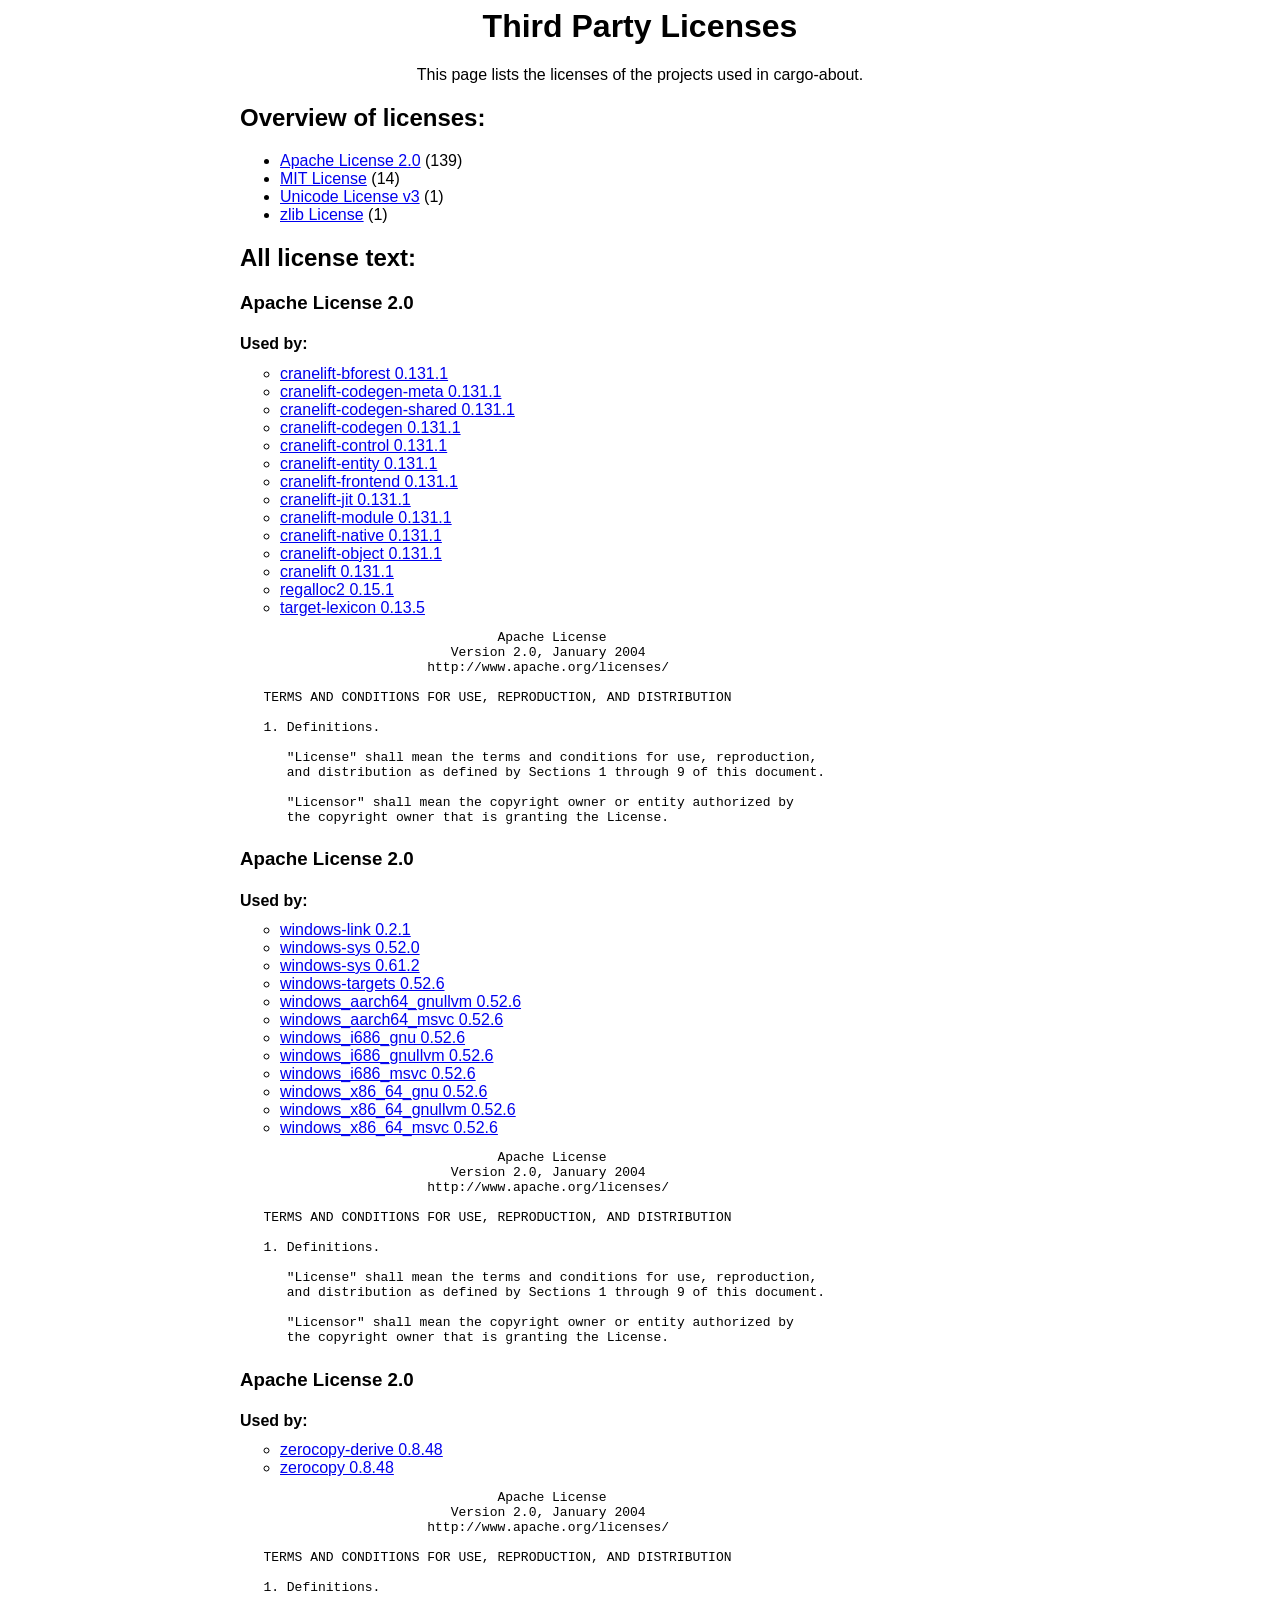
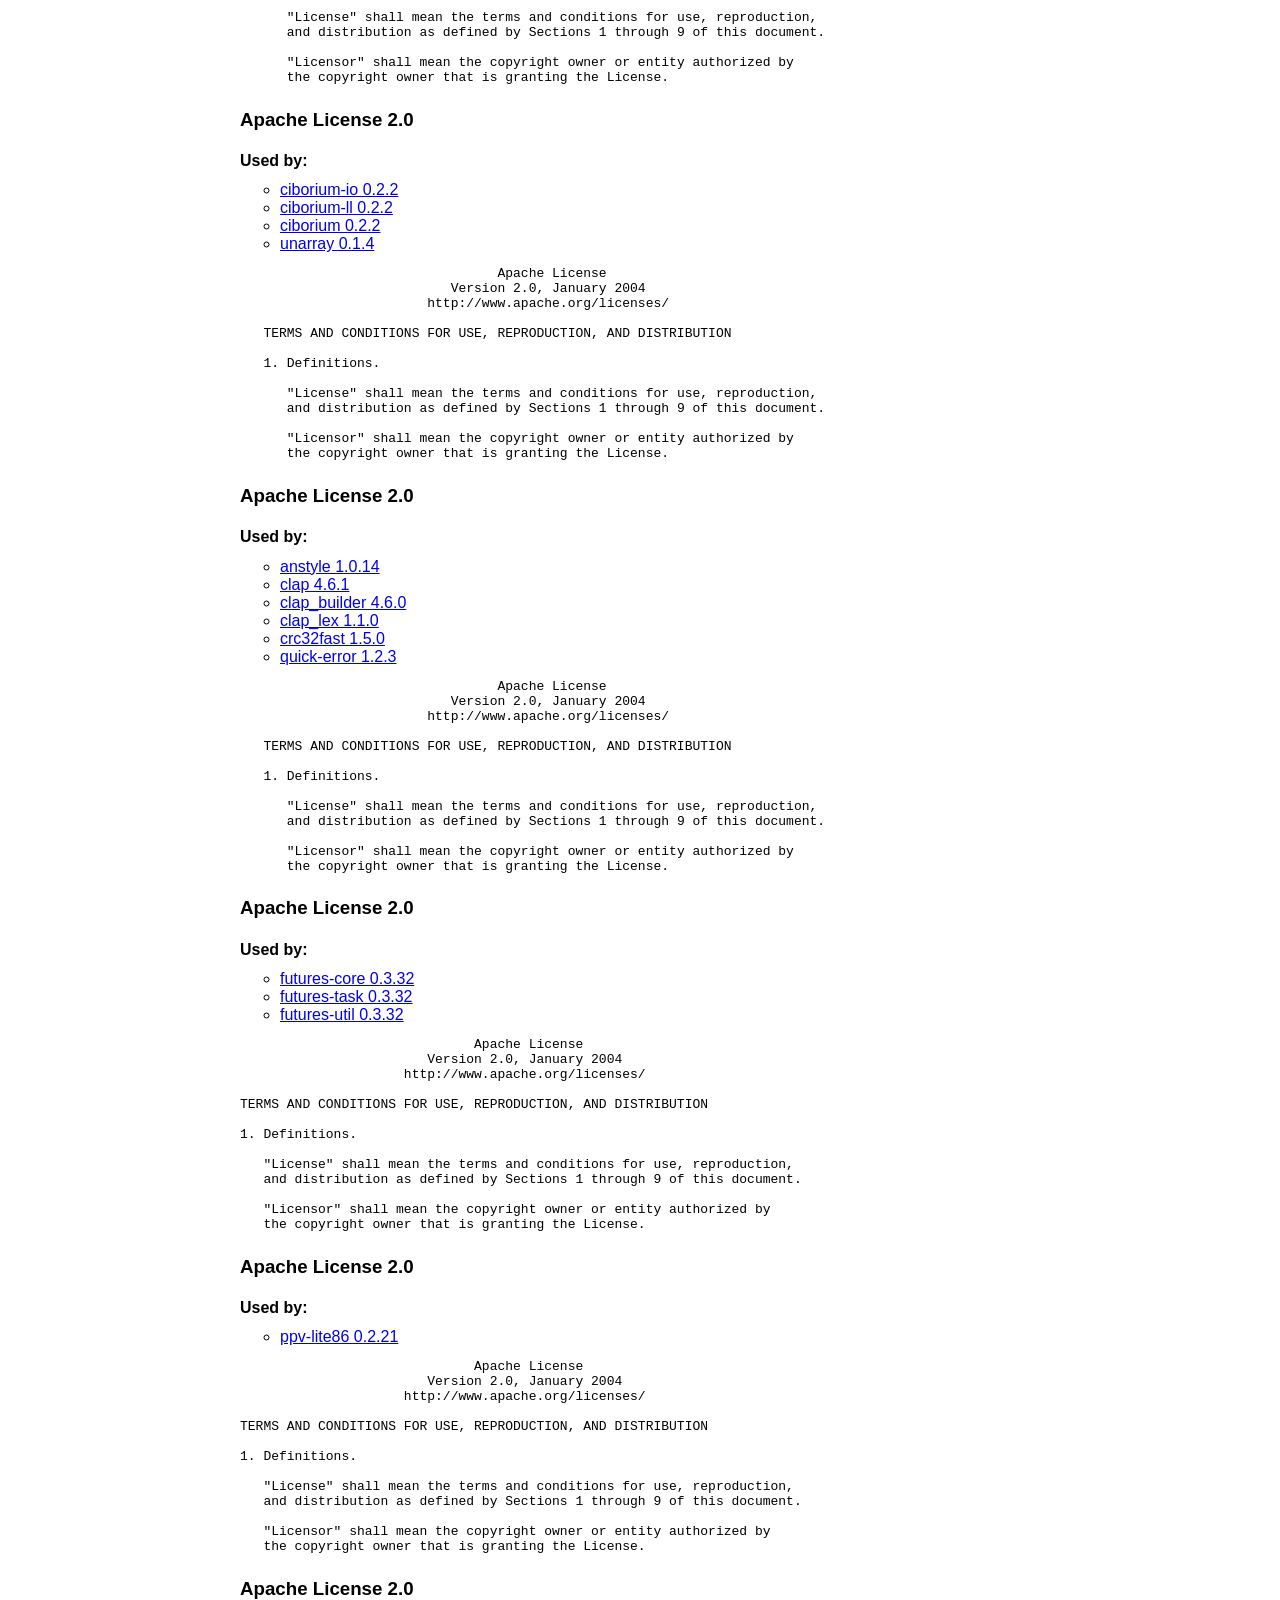
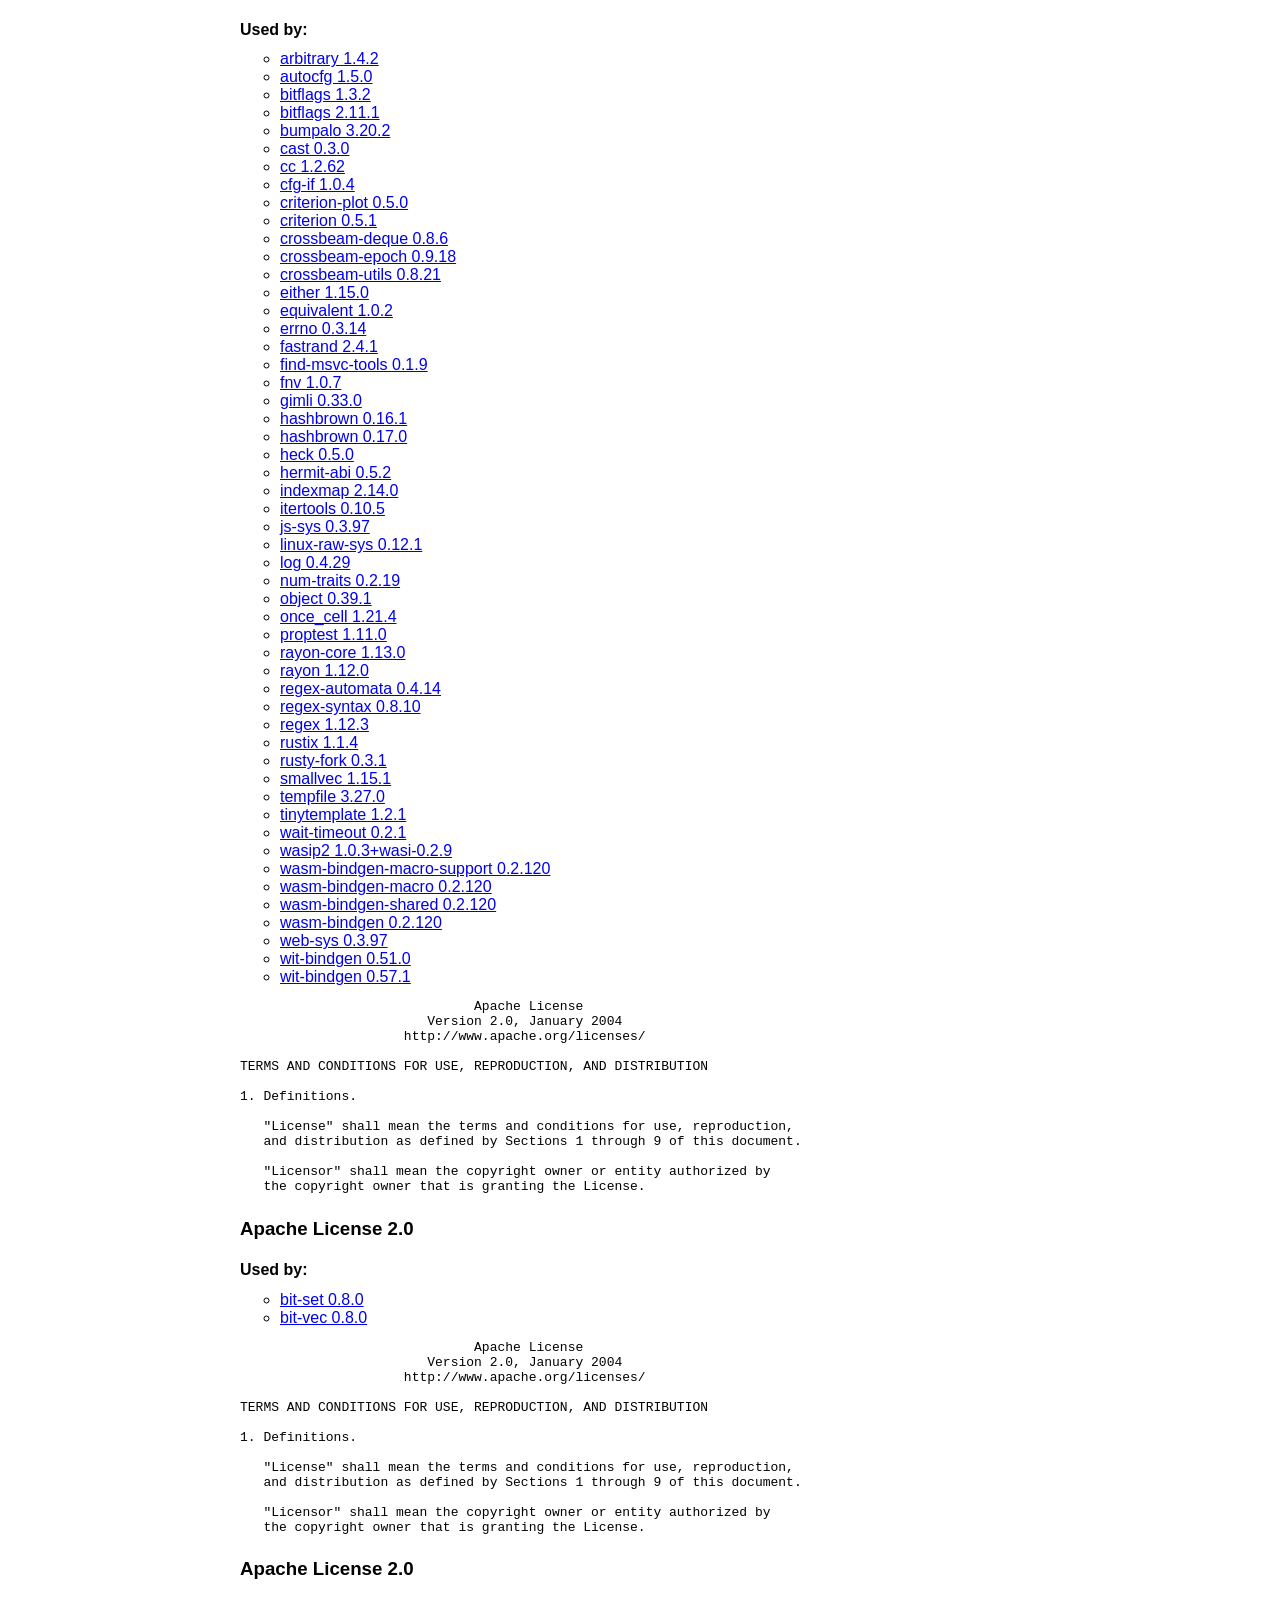
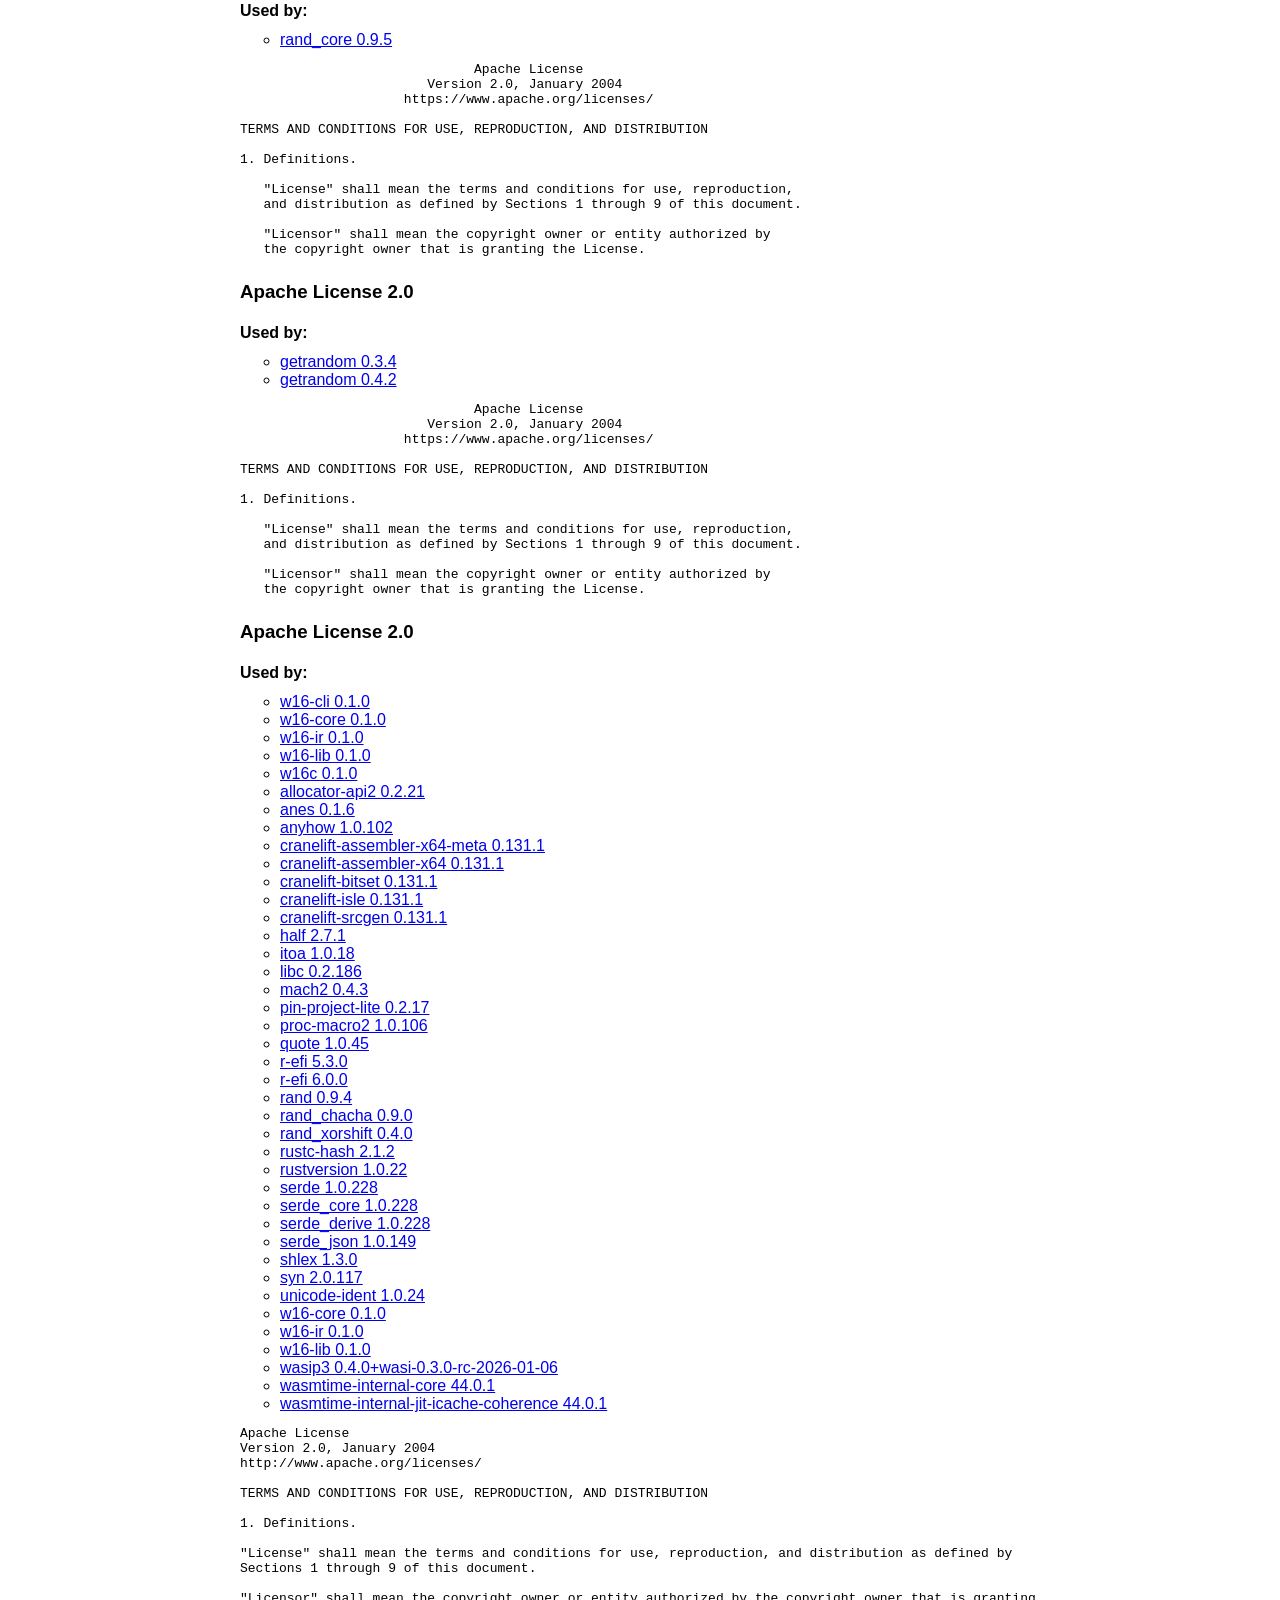
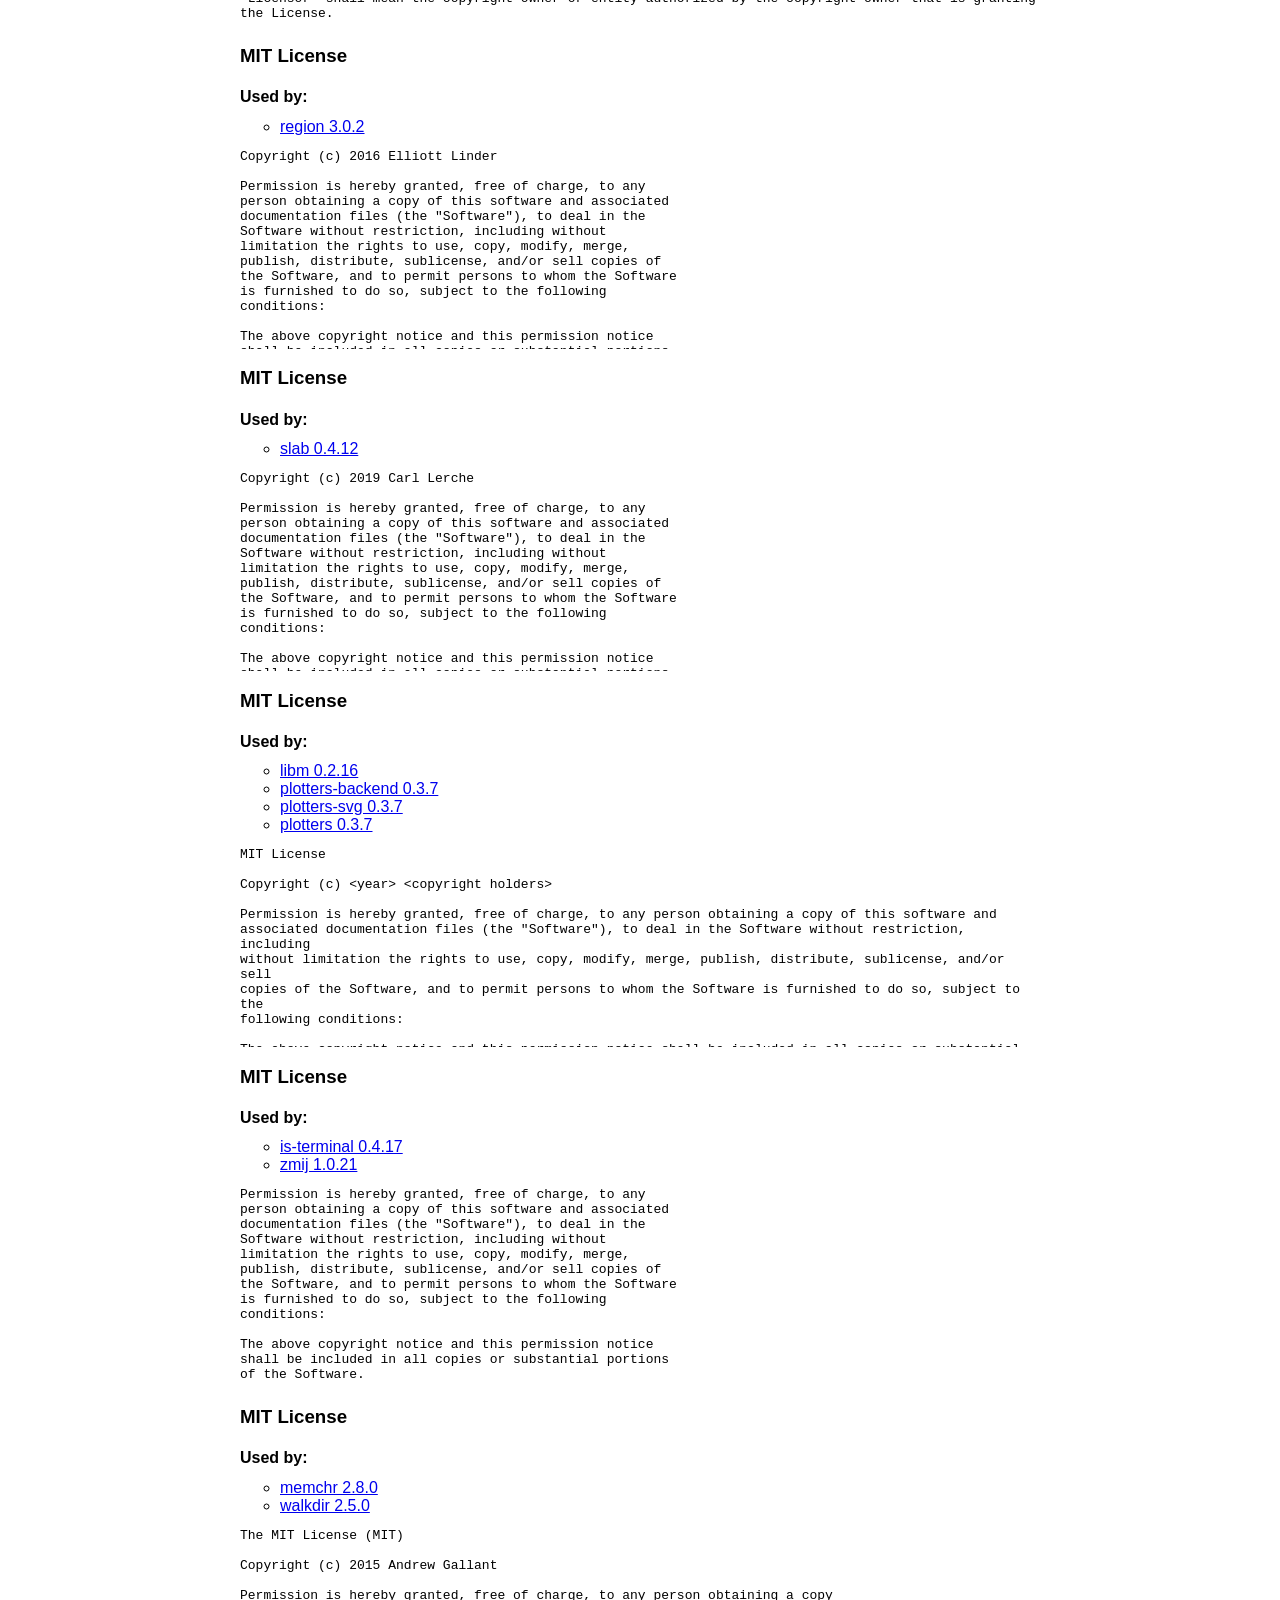
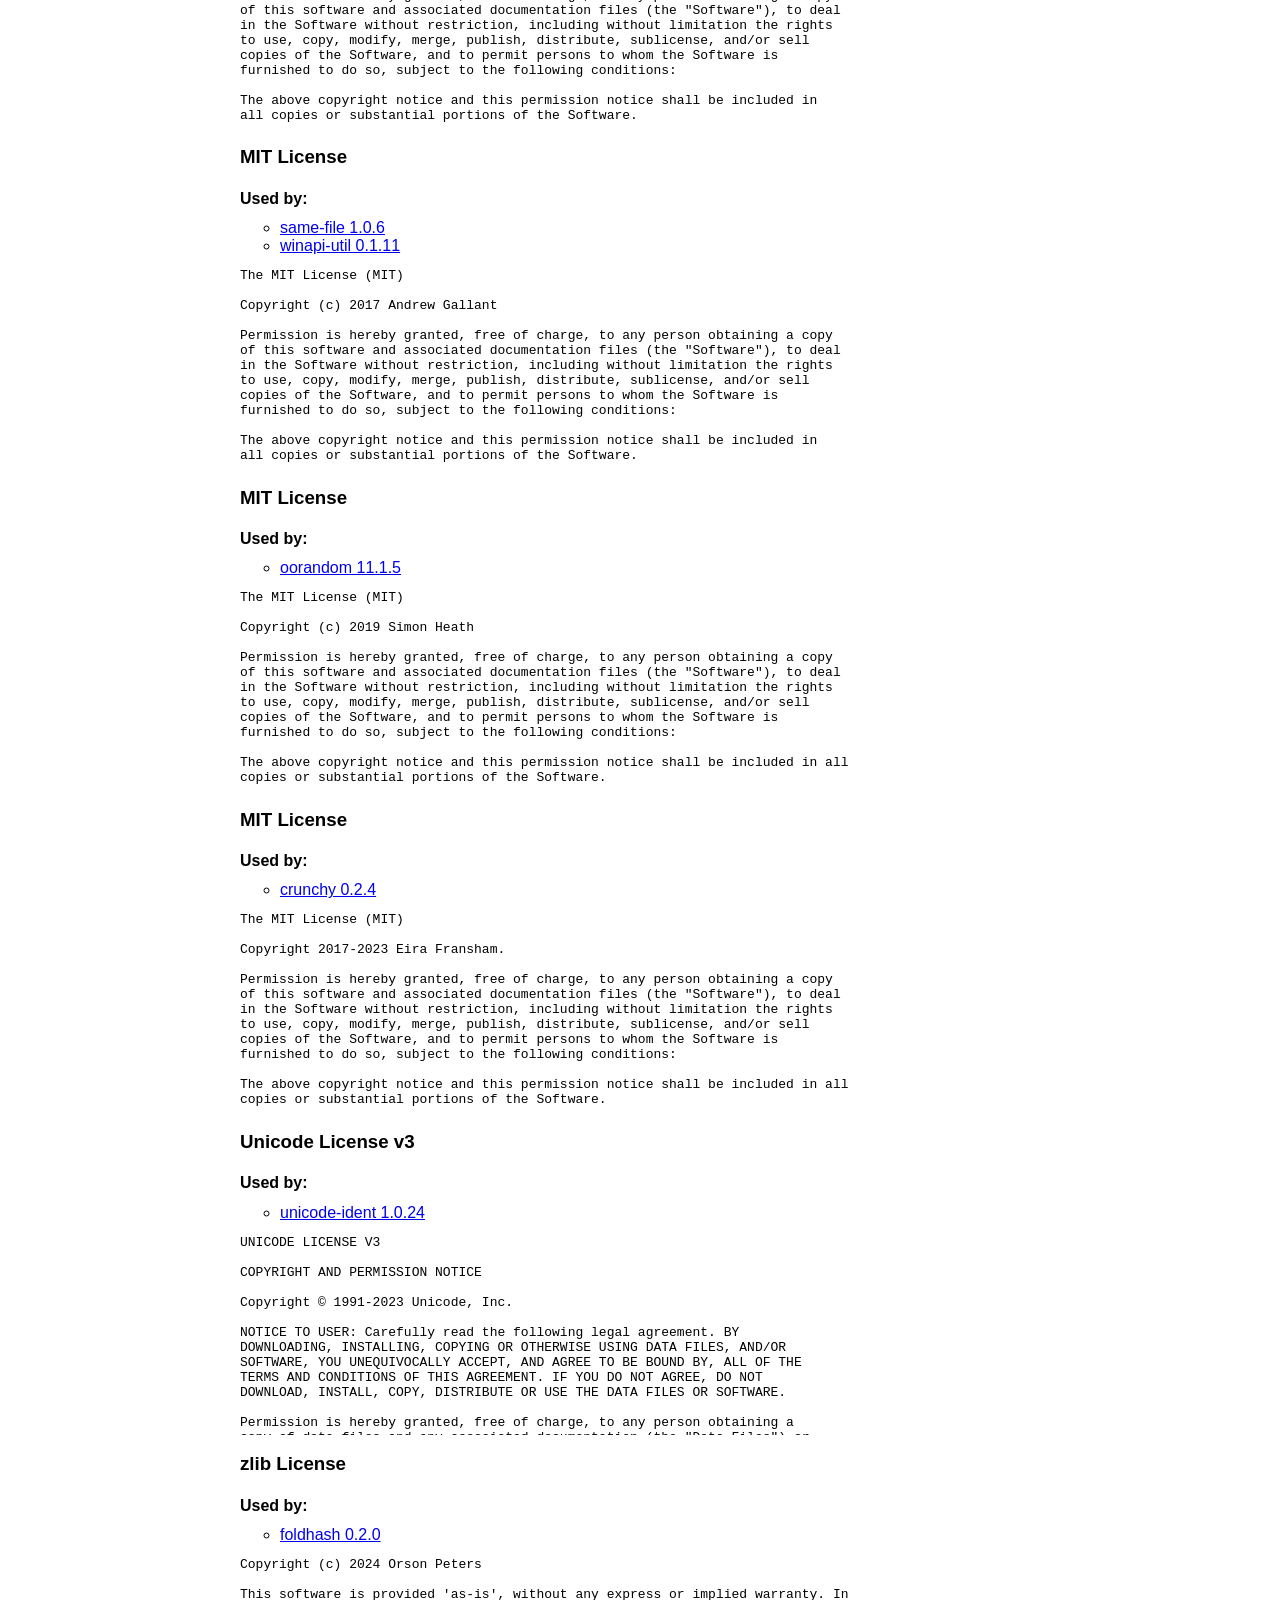
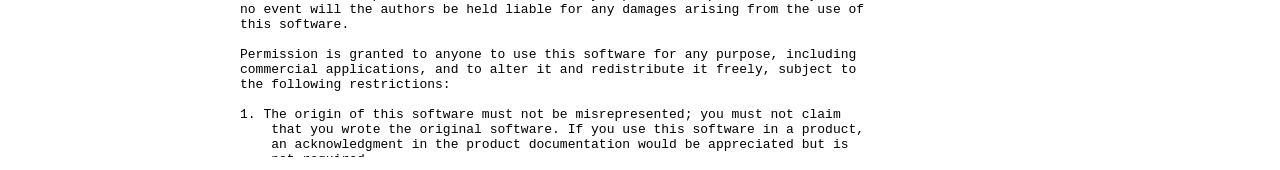
==== NOTICE.html @ c4a9fe9c "Указания авторов библиотек" ====
<html>

<head>
    <style>
        @media (prefers-color-scheme: dark) {
            body {
                background: #333;
                color: white;
            }
            a {
                color: skyblue;
            }
        }
        .container {
            font-family: sans-serif;
            max-width: 800px;
            margin: 0 auto;
        }
        .intro {
            text-align: center;
        }
        .licenses-list {
            list-style-type: none;
            margin: 0;
            padding: 0;
        }
        .license-used-by {
            margin-top: -10px;
        }
        .license-text {
            max-height: 200px;
            overflow-y: scroll;
            white-space: pre-wrap;
        }
    </style>
</head>

<body>
    <main class="container">
        <div class="intro">
            <h1>Third Party Licenses</h1>
            <p>This page lists the licenses of the projects used in cargo-about.</p>
        </div>
    
        <h2>Overview of licenses:</h2>
        <ul class="licenses-overview">
            <li><a href="#Apache-2.0">Apache License 2.0</a> (139)</li>
            <li><a href="#MIT">MIT License</a> (14)</li>
            <li><a href="#Unicode-3.0">Unicode License v3</a> (1)</li>
            <li><a href="#Zlib">zlib License</a> (1)</li>
        </ul>

        <h2>All license text:</h2>
        <ul class="licenses-list">
            <li class="license">
                <h3 id="Apache-2.0">Apache License 2.0</h3>
                <h4>Used by:</h4>
                <ul class="license-used-by">
                    <li><a href=" https://github.com/bytecodealliance/wasmtime ">cranelift-bforest 0.131.1</a></li>
                    <li><a href=" https://github.com/bytecodealliance/wasmtime ">cranelift-codegen-meta 0.131.1</a></li>
                    <li><a href=" https://github.com/bytecodealliance/wasmtime ">cranelift-codegen-shared 0.131.1</a></li>
                    <li><a href=" https://github.com/bytecodealliance/wasmtime ">cranelift-codegen 0.131.1</a></li>
                    <li><a href=" https://github.com/bytecodealliance/wasmtime ">cranelift-control 0.131.1</a></li>
                    <li><a href=" https://github.com/bytecodealliance/wasmtime ">cranelift-entity 0.131.1</a></li>
                    <li><a href=" https://github.com/bytecodealliance/wasmtime ">cranelift-frontend 0.131.1</a></li>
                    <li><a href=" https://github.com/bytecodealliance/wasmtime ">cranelift-jit 0.131.1</a></li>
                    <li><a href=" https://github.com/bytecodealliance/wasmtime ">cranelift-module 0.131.1</a></li>
                    <li><a href=" https://github.com/bytecodealliance/wasmtime ">cranelift-native 0.131.1</a></li>
                    <li><a href=" https://github.com/bytecodealliance/wasmtime ">cranelift-object 0.131.1</a></li>
                    <li><a href=" https://github.com/bytecodealliance/wasmtime ">cranelift 0.131.1</a></li>
                    <li><a href=" https://github.com/bytecodealliance/regalloc2 ">regalloc2 0.15.1</a></li>
                    <li><a href=" https://github.com/bytecodealliance/target-lexicon ">target-lexicon 0.13.5</a></li>
                </ul>
                <pre class="license-text">
                                 Apache License
                           Version 2.0, January 2004
                        http://www.apache.org/licenses/

   TERMS AND CONDITIONS FOR USE, REPRODUCTION, AND DISTRIBUTION

   1. Definitions.

      &quot;License&quot; shall mean the terms and conditions for use, reproduction,
      and distribution as defined by Sections 1 through 9 of this document.

      &quot;Licensor&quot; shall mean the copyright owner or entity authorized by
      the copyright owner that is granting the License.

      &quot;Legal Entity&quot; shall mean the union of the acting entity and all
      other entities that control, are controlled by, or are under common
      control with that entity. For the purposes of this definition,
      &quot;control&quot; means (i) the power, direct or indirect, to cause the
      direction or management of such entity, whether by contract or
      otherwise, or (ii) ownership of fifty percent (50%) or more of the
      outstanding shares, or (iii) beneficial ownership of such entity.

      &quot;You&quot; (or &quot;Your&quot;) shall mean an individual or Legal Entity
      exercising permissions granted by this License.

      &quot;Source&quot; form shall mean the preferred form for making modifications,
      including but not limited to software source code, documentation
      source, and configuration files.

      &quot;Object&quot; form shall mean any form resulting from mechanical
      transformation or translation of a Source form, including but
      not limited to compiled object code, generated documentation,
      and conversions to other media types.

      &quot;Work&quot; shall mean the work of authorship, whether in Source or
      Object form, made available under the License, as indicated by a
      copyright notice that is included in or attached to the work
      (an example is provided in the Appendix below).

      &quot;Derivative Works&quot; shall mean any work, whether in Source or Object
      form, that is based on (or derived from) the Work and for which the
      editorial revisions, annotations, elaborations, or other modifications
      represent, as a whole, an original work of authorship. For the purposes
      of this License, Derivative Works shall not include works that remain
      separable from, or merely link (or bind by name) to the interfaces of,
      the Work and Derivative Works thereof.

      &quot;Contribution&quot; shall mean any work of authorship, including
      the original version of the Work and any modifications or additions
      to that Work or Derivative Works thereof, that is intentionally
      submitted to Licensor for inclusion in the Work by the copyright owner
      or by an individual or Legal Entity authorized to submit on behalf of
      the copyright owner. For the purposes of this definition, &quot;submitted&quot;
      means any form of electronic, verbal, or written communication sent
      to the Licensor or its representatives, including but not limited to
      communication on electronic mailing lists, source code control systems,
      and issue tracking systems that are managed by, or on behalf of, the
      Licensor for the purpose of discussing and improving the Work, but
      excluding communication that is conspicuously marked or otherwise
      designated in writing by the copyright owner as &quot;Not a Contribution.&quot;

      &quot;Contributor&quot; shall mean Licensor and any individual or Legal Entity
      on behalf of whom a Contribution has been received by Licensor and
      subsequently incorporated within the Work.

   2. Grant of Copyright License. Subject to the terms and conditions of
      this License, each Contributor hereby grants to You a perpetual,
      worldwide, non-exclusive, no-charge, royalty-free, irrevocable
      copyright license to reproduce, prepare Derivative Works of,
      publicly display, publicly perform, sublicense, and distribute the
      Work and such Derivative Works in Source or Object form.

   3. Grant of Patent License. Subject to the terms and conditions of
      this License, each Contributor hereby grants to You a perpetual,
      worldwide, non-exclusive, no-charge, royalty-free, irrevocable
      (except as stated in this section) patent license to make, have made,
      use, offer to sell, sell, import, and otherwise transfer the Work,
      where such license applies only to those patent claims licensable
      by such Contributor that are necessarily infringed by their
      Contribution(s) alone or by combination of their Contribution(s)
      with the Work to which such Contribution(s) was submitted. If You
      institute patent litigation against any entity (including a
      cross-claim or counterclaim in a lawsuit) alleging that the Work
      or a Contribution incorporated within the Work constitutes direct
      or contributory patent infringement, then any patent licenses
      granted to You under this License for that Work shall terminate
      as of the date such litigation is filed.

   4. Redistribution. You may reproduce and distribute copies of the
      Work or Derivative Works thereof in any medium, with or without
      modifications, and in Source or Object form, provided that You
      meet the following conditions:

      (a) You must give any other recipients of the Work or
          Derivative Works a copy of this License; and

      (b) You must cause any modified files to carry prominent notices
          stating that You changed the files; and

      (c) You must retain, in the Source form of any Derivative Works
          that You distribute, all copyright, patent, trademark, and
          attribution notices from the Source form of the Work,
          excluding those notices that do not pertain to any part of
          the Derivative Works; and

      (d) If the Work includes a &quot;NOTICE&quot; text file as part of its
          distribution, then any Derivative Works that You distribute must
          include a readable copy of the attribution notices contained
          within such NOTICE file, excluding those notices that do not
          pertain to any part of the Derivative Works, in at least one
          of the following places: within a NOTICE text file distributed
          as part of the Derivative Works; within the Source form or
          documentation, if provided along with the Derivative Works; or,
          within a display generated by the Derivative Works, if and
          wherever such third-party notices normally appear. The contents
          of the NOTICE file are for informational purposes only and
          do not modify the License. You may add Your own attribution
          notices within Derivative Works that You distribute, alongside
          or as an addendum to the NOTICE text from the Work, provided
          that such additional attribution notices cannot be construed
          as modifying the License.

      You may add Your own copyright statement to Your modifications and
      may provide additional or different license terms and conditions
      for use, reproduction, or distribution of Your modifications, or
      for any such Derivative Works as a whole, provided Your use,
      reproduction, and distribution of the Work otherwise complies with
      the conditions stated in this License.

   5. Submission of Contributions. Unless You explicitly state otherwise,
      any Contribution intentionally submitted for inclusion in the Work
      by You to the Licensor shall be under the terms and conditions of
      this License, without any additional terms or conditions.
      Notwithstanding the above, nothing herein shall supersede or modify
      the terms of any separate license agreement you may have executed
      with Licensor regarding such Contributions.

   6. Trademarks. This License does not grant permission to use the trade
      names, trademarks, service marks, or product names of the Licensor,
      except as required for reasonable and customary use in describing the
      origin of the Work and reproducing the content of the NOTICE file.

   7. Disclaimer of Warranty. Unless required by applicable law or
      agreed to in writing, Licensor provides the Work (and each
      Contributor provides its Contributions) on an &quot;AS IS&quot; BASIS,
      WITHOUT WARRANTIES OR CONDITIONS OF ANY KIND, either express or
      implied, including, without limitation, any warranties or conditions
      of TITLE, NON-INFRINGEMENT, MERCHANTABILITY, or FITNESS FOR A
      PARTICULAR PURPOSE. You are solely responsible for determining the
      appropriateness of using or redistributing the Work and assume any
      risks associated with Your exercise of permissions under this License.

   8. Limitation of Liability. In no event and under no legal theory,
      whether in tort (including negligence), contract, or otherwise,
      unless required by applicable law (such as deliberate and grossly
      negligent acts) or agreed to in writing, shall any Contributor be
      liable to You for damages, including any direct, indirect, special,
      incidental, or consequential damages of any character arising as a
      result of this License or out of the use or inability to use the
      Work (including but not limited to damages for loss of goodwill,
      work stoppage, computer failure or malfunction, or any and all
      other commercial damages or losses), even if such Contributor
      has been advised of the possibility of such damages.

   9. Accepting Warranty or Additional Liability. While redistributing
      the Work or Derivative Works thereof, You may choose to offer,
      and charge a fee for, acceptance of support, warranty, indemnity,
      or other liability obligations and/or rights consistent with this
      License. However, in accepting such obligations, You may act only
      on Your own behalf and on Your sole responsibility, not on behalf
      of any other Contributor, and only if You agree to indemnify,
      defend, and hold each Contributor harmless for any liability
      incurred by, or claims asserted against, such Contributor by reason
      of your accepting any such warranty or additional liability.

   END OF TERMS AND CONDITIONS

   APPENDIX: How to apply the Apache License to your work.

      To apply the Apache License to your work, attach the following
      boilerplate notice, with the fields enclosed by brackets &quot;[]&quot;
      replaced with your own identifying information. (Don&#x27;t include
      the brackets!)  The text should be enclosed in the appropriate
      comment syntax for the file format. We also recommend that a
      file or class name and description of purpose be included on the
      same &quot;printed page&quot; as the copyright notice for easier
      identification within third-party archives.

   Copyright [yyyy] [name of copyright owner]

   Licensed under the Apache License, Version 2.0 (the &quot;License&quot;);
   you may not use this file except in compliance with the License.
   You may obtain a copy of the License at

       http://www.apache.org/licenses/LICENSE-2.0

   Unless required by applicable law or agreed to in writing, software
   distributed under the License is distributed on an &quot;AS IS&quot; BASIS,
   WITHOUT WARRANTIES OR CONDITIONS OF ANY KIND, either express or implied.
   See the License for the specific language governing permissions and
   limitations under the License.


--- LLVM Exceptions to the Apache 2.0 License ----

As an exception, if, as a result of your compiling your source code, portions
of this Software are embedded into an Object form of such source code, you
may redistribute such embedded portions in such Object form without complying
with the conditions of Sections 4(a), 4(b) and 4(d) of the License.

In addition, if you combine or link compiled forms of this Software with
software that is licensed under the GPLv2 (&quot;Combined Software&quot;) and if a
court of competent jurisdiction determines that the patent provision (Section
3), the indemnity provision (Section 9) or other Section of the License
conflicts with the conditions of the GPLv2, you may retroactively and
prospectively choose to deem waived or otherwise exclude such Section(s) of
the License, but only in their entirety and only with respect to the Combined
Software.

</pre>
            </li>
            <li class="license">
                <h3 id="Apache-2.0">Apache License 2.0</h3>
                <h4>Used by:</h4>
                <ul class="license-used-by">
                    <li><a href=" https://github.com/microsoft/windows-rs ">windows-link 0.2.1</a></li>
                    <li><a href=" https://github.com/microsoft/windows-rs ">windows-sys 0.52.0</a></li>
                    <li><a href=" https://github.com/microsoft/windows-rs ">windows-sys 0.61.2</a></li>
                    <li><a href=" https://github.com/microsoft/windows-rs ">windows-targets 0.52.6</a></li>
                    <li><a href=" https://github.com/microsoft/windows-rs ">windows_aarch64_gnullvm 0.52.6</a></li>
                    <li><a href=" https://github.com/microsoft/windows-rs ">windows_aarch64_msvc 0.52.6</a></li>
                    <li><a href=" https://github.com/microsoft/windows-rs ">windows_i686_gnu 0.52.6</a></li>
                    <li><a href=" https://github.com/microsoft/windows-rs ">windows_i686_gnullvm 0.52.6</a></li>
                    <li><a href=" https://github.com/microsoft/windows-rs ">windows_i686_msvc 0.52.6</a></li>
                    <li><a href=" https://github.com/microsoft/windows-rs ">windows_x86_64_gnu 0.52.6</a></li>
                    <li><a href=" https://github.com/microsoft/windows-rs ">windows_x86_64_gnullvm 0.52.6</a></li>
                    <li><a href=" https://github.com/microsoft/windows-rs ">windows_x86_64_msvc 0.52.6</a></li>
                </ul>
                <pre class="license-text">                                 Apache License
                           Version 2.0, January 2004
                        http://www.apache.org/licenses/

   TERMS AND CONDITIONS FOR USE, REPRODUCTION, AND DISTRIBUTION

   1. Definitions.

      &quot;License&quot; shall mean the terms and conditions for use, reproduction,
      and distribution as defined by Sections 1 through 9 of this document.

      &quot;Licensor&quot; shall mean the copyright owner or entity authorized by
      the copyright owner that is granting the License.

      &quot;Legal Entity&quot; shall mean the union of the acting entity and all
      other entities that control, are controlled by, or are under common
      control with that entity. For the purposes of this definition,
      &quot;control&quot; means (i) the power, direct or indirect, to cause the
      direction or management of such entity, whether by contract or
      otherwise, or (ii) ownership of fifty percent (50%) or more of the
      outstanding shares, or (iii) beneficial ownership of such entity.

      &quot;You&quot; (or &quot;Your&quot;) shall mean an individual or Legal Entity
      exercising permissions granted by this License.

      &quot;Source&quot; form shall mean the preferred form for making modifications,
      including but not limited to software source code, documentation
      source, and configuration files.

      &quot;Object&quot; form shall mean any form resulting from mechanical
      transformation or translation of a Source form, including but
      not limited to compiled object code, generated documentation,
      and conversions to other media types.

      &quot;Work&quot; shall mean the work of authorship, whether in Source or
      Object form, made available under the License, as indicated by a
      copyright notice that is included in or attached to the work
      (an example is provided in the Appendix below).

      &quot;Derivative Works&quot; shall mean any work, whether in Source or Object
      form, that is based on (or derived from) the Work and for which the
      editorial revisions, annotations, elaborations, or other modifications
      represent, as a whole, an original work of authorship. For the purposes
      of this License, Derivative Works shall not include works that remain
      separable from, or merely link (or bind by name) to the interfaces of,
      the Work and Derivative Works thereof.

      &quot;Contribution&quot; shall mean any work of authorship, including
      the original version of the Work and any modifications or additions
      to that Work or Derivative Works thereof, that is intentionally
      submitted to Licensor for inclusion in the Work by the copyright owner
      or by an individual or Legal Entity authorized to submit on behalf of
      the copyright owner. For the purposes of this definition, &quot;submitted&quot;
      means any form of electronic, verbal, or written communication sent
      to the Licensor or its representatives, including but not limited to
      communication on electronic mailing lists, source code control systems,
      and issue tracking systems that are managed by, or on behalf of, the
      Licensor for the purpose of discussing and improving the Work, but
      excluding communication that is conspicuously marked or otherwise
      designated in writing by the copyright owner as &quot;Not a Contribution.&quot;

      &quot;Contributor&quot; shall mean Licensor and any individual or Legal Entity
      on behalf of whom a Contribution has been received by Licensor and
      subsequently incorporated within the Work.

   2. Grant of Copyright License. Subject to the terms and conditions of
      this License, each Contributor hereby grants to You a perpetual,
      worldwide, non-exclusive, no-charge, royalty-free, irrevocable
      copyright license to reproduce, prepare Derivative Works of,
      publicly display, publicly perform, sublicense, and distribute the
      Work and such Derivative Works in Source or Object form.

   3. Grant of Patent License. Subject to the terms and conditions of
      this License, each Contributor hereby grants to You a perpetual,
      worldwide, non-exclusive, no-charge, royalty-free, irrevocable
      (except as stated in this section) patent license to make, have made,
      use, offer to sell, sell, import, and otherwise transfer the Work,
      where such license applies only to those patent claims licensable
      by such Contributor that are necessarily infringed by their
      Contribution(s) alone or by combination of their Contribution(s)
      with the Work to which such Contribution(s) was submitted. If You
      institute patent litigation against any entity (including a
      cross-claim or counterclaim in a lawsuit) alleging that the Work
      or a Contribution incorporated within the Work constitutes direct
      or contributory patent infringement, then any patent licenses
      granted to You under this License for that Work shall terminate
      as of the date such litigation is filed.

   4. Redistribution. You may reproduce and distribute copies of the
      Work or Derivative Works thereof in any medium, with or without
      modifications, and in Source or Object form, provided that You
      meet the following conditions:

      (a) You must give any other recipients of the Work or
          Derivative Works a copy of this License; and

      (b) You must cause any modified files to carry prominent notices
          stating that You changed the files; and

      (c) You must retain, in the Source form of any Derivative Works
          that You distribute, all copyright, patent, trademark, and
          attribution notices from the Source form of the Work,
          excluding those notices that do not pertain to any part of
          the Derivative Works; and

      (d) If the Work includes a &quot;NOTICE&quot; text file as part of its
          distribution, then any Derivative Works that You distribute must
          include a readable copy of the attribution notices contained
          within such NOTICE file, excluding those notices that do not
          pertain to any part of the Derivative Works, in at least one
          of the following places: within a NOTICE text file distributed
          as part of the Derivative Works; within the Source form or
          documentation, if provided along with the Derivative Works; or,
          within a display generated by the Derivative Works, if and
          wherever such third-party notices normally appear. The contents
          of the NOTICE file are for informational purposes only and
          do not modify the License. You may add Your own attribution
          notices within Derivative Works that You distribute, alongside
          or as an addendum to the NOTICE text from the Work, provided
          that such additional attribution notices cannot be construed
          as modifying the License.

      You may add Your own copyright statement to Your modifications and
      may provide additional or different license terms and conditions
      for use, reproduction, or distribution of Your modifications, or
      for any such Derivative Works as a whole, provided Your use,
      reproduction, and distribution of the Work otherwise complies with
      the conditions stated in this License.

   5. Submission of Contributions. Unless You explicitly state otherwise,
      any Contribution intentionally submitted for inclusion in the Work
      by You to the Licensor shall be under the terms and conditions of
      this License, without any additional terms or conditions.
      Notwithstanding the above, nothing herein shall supersede or modify
      the terms of any separate license agreement you may have executed
      with Licensor regarding such Contributions.

   6. Trademarks. This License does not grant permission to use the trade
      names, trademarks, service marks, or product names of the Licensor,
      except as required for reasonable and customary use in describing the
      origin of the Work and reproducing the content of the NOTICE file.

   7. Disclaimer of Warranty. Unless required by applicable law or
      agreed to in writing, Licensor provides the Work (and each
      Contributor provides its Contributions) on an &quot;AS IS&quot; BASIS,
      WITHOUT WARRANTIES OR CONDITIONS OF ANY KIND, either express or
      implied, including, without limitation, any warranties or conditions
      of TITLE, NON-INFRINGEMENT, MERCHANTABILITY, or FITNESS FOR A
      PARTICULAR PURPOSE. You are solely responsible for determining the
      appropriateness of using or redistributing the Work and assume any
      risks associated with Your exercise of permissions under this License.

   8. Limitation of Liability. In no event and under no legal theory,
      whether in tort (including negligence), contract, or otherwise,
      unless required by applicable law (such as deliberate and grossly
      negligent acts) or agreed to in writing, shall any Contributor be
      liable to You for damages, including any direct, indirect, special,
      incidental, or consequential damages of any character arising as a
      result of this License or out of the use or inability to use the
      Work (including but not limited to damages for loss of goodwill,
      work stoppage, computer failure or malfunction, or any and all
      other commercial damages or losses), even if such Contributor
      has been advised of the possibility of such damages.

   9. Accepting Warranty or Additional Liability. While redistributing
      the Work or Derivative Works thereof, You may choose to offer,
      and charge a fee for, acceptance of support, warranty, indemnity,
      or other liability obligations and/or rights consistent with this
      License. However, in accepting such obligations, You may act only
      on Your own behalf and on Your sole responsibility, not on behalf
      of any other Contributor, and only if You agree to indemnify,
      defend, and hold each Contributor harmless for any liability
      incurred by, or claims asserted against, such Contributor by reason
      of your accepting any such warranty or additional liability.

   END OF TERMS AND CONDITIONS

   APPENDIX: How to apply the Apache License to your work.

      To apply the Apache License to your work, attach the following
      boilerplate notice, with the fields enclosed by brackets &quot;[]&quot;
      replaced with your own identifying information. (Don&#x27;t include
      the brackets!)  The text should be enclosed in the appropriate
      comment syntax for the file format. We also recommend that a
      file or class name and description of purpose be included on the
      same &quot;printed page&quot; as the copyright notice for easier
      identification within third-party archives.

   Copyright (c) Microsoft Corporation.

   Licensed under the Apache License, Version 2.0 (the &quot;License&quot;);
   you may not use this file except in compliance with the License.
   You may obtain a copy of the License at

       http://www.apache.org/licenses/LICENSE-2.0

   Unless required by applicable law or agreed to in writing, software
   distributed under the License is distributed on an &quot;AS IS&quot; BASIS,
   WITHOUT WARRANTIES OR CONDITIONS OF ANY KIND, either express or implied.
   See the License for the specific language governing permissions and
   limitations under the License.
</pre>
            </li>
            <li class="license">
                <h3 id="Apache-2.0">Apache License 2.0</h3>
                <h4>Used by:</h4>
                <ul class="license-used-by">
                    <li><a href=" https://github.com/google/zerocopy ">zerocopy-derive 0.8.48</a></li>
                    <li><a href=" https://github.com/google/zerocopy ">zerocopy 0.8.48</a></li>
                </ul>
                <pre class="license-text">                                 Apache License
                           Version 2.0, January 2004
                        http://www.apache.org/licenses/

   TERMS AND CONDITIONS FOR USE, REPRODUCTION, AND DISTRIBUTION

   1. Definitions.

      &quot;License&quot; shall mean the terms and conditions for use, reproduction,
      and distribution as defined by Sections 1 through 9 of this document.

      &quot;Licensor&quot; shall mean the copyright owner or entity authorized by
      the copyright owner that is granting the License.

      &quot;Legal Entity&quot; shall mean the union of the acting entity and all
      other entities that control, are controlled by, or are under common
      control with that entity. For the purposes of this definition,
      &quot;control&quot; means (i) the power, direct or indirect, to cause the
      direction or management of such entity, whether by contract or
      otherwise, or (ii) ownership of fifty percent (50%) or more of the
      outstanding shares, or (iii) beneficial ownership of such entity.

      &quot;You&quot; (or &quot;Your&quot;) shall mean an individual or Legal Entity
      exercising permissions granted by this License.

      &quot;Source&quot; form shall mean the preferred form for making modifications,
      including but not limited to software source code, documentation
      source, and configuration files.

      &quot;Object&quot; form shall mean any form resulting from mechanical
      transformation or translation of a Source form, including but
      not limited to compiled object code, generated documentation,
      and conversions to other media types.

      &quot;Work&quot; shall mean the work of authorship, whether in Source or
      Object form, made available under the License, as indicated by a
      copyright notice that is included in or attached to the work
      (an example is provided in the Appendix below).

      &quot;Derivative Works&quot; shall mean any work, whether in Source or Object
      form, that is based on (or derived from) the Work and for which the
      editorial revisions, annotations, elaborations, or other modifications
      represent, as a whole, an original work of authorship. For the purposes
      of this License, Derivative Works shall not include works that remain
      separable from, or merely link (or bind by name) to the interfaces of,
      the Work and Derivative Works thereof.

      &quot;Contribution&quot; shall mean any work of authorship, including
      the original version of the Work and any modifications or additions
      to that Work or Derivative Works thereof, that is intentionally
      submitted to Licensor for inclusion in the Work by the copyright owner
      or by an individual or Legal Entity authorized to submit on behalf of
      the copyright owner. For the purposes of this definition, &quot;submitted&quot;
      means any form of electronic, verbal, or written communication sent
      to the Licensor or its representatives, including but not limited to
      communication on electronic mailing lists, source code control systems,
      and issue tracking systems that are managed by, or on behalf of, the
      Licensor for the purpose of discussing and improving the Work, but
      excluding communication that is conspicuously marked or otherwise
      designated in writing by the copyright owner as &quot;Not a Contribution.&quot;

      &quot;Contributor&quot; shall mean Licensor and any individual or Legal Entity
      on behalf of whom a Contribution has been received by Licensor and
      subsequently incorporated within the Work.

   2. Grant of Copyright License. Subject to the terms and conditions of
      this License, each Contributor hereby grants to You a perpetual,
      worldwide, non-exclusive, no-charge, royalty-free, irrevocable
      copyright license to reproduce, prepare Derivative Works of,
      publicly display, publicly perform, sublicense, and distribute the
      Work and such Derivative Works in Source or Object form.

   3. Grant of Patent License. Subject to the terms and conditions of
      this License, each Contributor hereby grants to You a perpetual,
      worldwide, non-exclusive, no-charge, royalty-free, irrevocable
      (except as stated in this section) patent license to make, have made,
      use, offer to sell, sell, import, and otherwise transfer the Work,
      where such license applies only to those patent claims licensable
      by such Contributor that are necessarily infringed by their
      Contribution(s) alone or by combination of their Contribution(s)
      with the Work to which such Contribution(s) was submitted. If You
      institute patent litigation against any entity (including a
      cross-claim or counterclaim in a lawsuit) alleging that the Work
      or a Contribution incorporated within the Work constitutes direct
      or contributory patent infringement, then any patent licenses
      granted to You under this License for that Work shall terminate
      as of the date such litigation is filed.

   4. Redistribution. You may reproduce and distribute copies of the
      Work or Derivative Works thereof in any medium, with or without
      modifications, and in Source or Object form, provided that You
      meet the following conditions:

      (a) You must give any other recipients of the Work or
          Derivative Works a copy of this License; and

      (b) You must cause any modified files to carry prominent notices
          stating that You changed the files; and

      (c) You must retain, in the Source form of any Derivative Works
          that You distribute, all copyright, patent, trademark, and
          attribution notices from the Source form of the Work,
          excluding those notices that do not pertain to any part of
          the Derivative Works; and

      (d) If the Work includes a &quot;NOTICE&quot; text file as part of its
          distribution, then any Derivative Works that You distribute must
          include a readable copy of the attribution notices contained
          within such NOTICE file, excluding those notices that do not
          pertain to any part of the Derivative Works, in at least one
          of the following places: within a NOTICE text file distributed
          as part of the Derivative Works; within the Source form or
          documentation, if provided along with the Derivative Works; or,
          within a display generated by the Derivative Works, if and
          wherever such third-party notices normally appear. The contents
          of the NOTICE file are for informational purposes only and
          do not modify the License. You may add Your own attribution
          notices within Derivative Works that You distribute, alongside
          or as an addendum to the NOTICE text from the Work, provided
          that such additional attribution notices cannot be construed
          as modifying the License.

      You may add Your own copyright statement to Your modifications and
      may provide additional or different license terms and conditions
      for use, reproduction, or distribution of Your modifications, or
      for any such Derivative Works as a whole, provided Your use,
      reproduction, and distribution of the Work otherwise complies with
      the conditions stated in this License.

   5. Submission of Contributions. Unless You explicitly state otherwise,
      any Contribution intentionally submitted for inclusion in the Work
      by You to the Licensor shall be under the terms and conditions of
      this License, without any additional terms or conditions.
      Notwithstanding the above, nothing herein shall supersede or modify
      the terms of any separate license agreement you may have executed
      with Licensor regarding such Contributions.

   6. Trademarks. This License does not grant permission to use the trade
      names, trademarks, service marks, or product names of the Licensor,
      except as required for reasonable and customary use in describing the
      origin of the Work and reproducing the content of the NOTICE file.

   7. Disclaimer of Warranty. Unless required by applicable law or
      agreed to in writing, Licensor provides the Work (and each
      Contributor provides its Contributions) on an &quot;AS IS&quot; BASIS,
      WITHOUT WARRANTIES OR CONDITIONS OF ANY KIND, either express or
      implied, including, without limitation, any warranties or conditions
      of TITLE, NON-INFRINGEMENT, MERCHANTABILITY, or FITNESS FOR A
      PARTICULAR PURPOSE. You are solely responsible for determining the
      appropriateness of using or redistributing the Work and assume any
      risks associated with Your exercise of permissions under this License.

   8. Limitation of Liability. In no event and under no legal theory,
      whether in tort (including negligence), contract, or otherwise,
      unless required by applicable law (such as deliberate and grossly
      negligent acts) or agreed to in writing, shall any Contributor be
      liable to You for damages, including any direct, indirect, special,
      incidental, or consequential damages of any character arising as a
      result of this License or out of the use or inability to use the
      Work (including but not limited to damages for loss of goodwill,
      work stoppage, computer failure or malfunction, or any and all
      other commercial damages or losses), even if such Contributor
      has been advised of the possibility of such damages.

   9. Accepting Warranty or Additional Liability. While redistributing
      the Work or Derivative Works thereof, You may choose to offer,
      and charge a fee for, acceptance of support, warranty, indemnity,
      or other liability obligations and/or rights consistent with this
      License. However, in accepting such obligations, You may act only
      on Your own behalf and on Your sole responsibility, not on behalf
      of any other Contributor, and only if You agree to indemnify,
      defend, and hold each Contributor harmless for any liability
      incurred by, or claims asserted against, such Contributor by reason
      of your accepting any such warranty or additional liability.

   END OF TERMS AND CONDITIONS

   APPENDIX: How to apply the Apache License to your work.

      To apply the Apache License to your work, attach the following
      boilerplate notice, with the fields enclosed by brackets &quot;[]&quot;
      replaced with your own identifying information. (Don&#x27;t include
      the brackets!)  The text should be enclosed in the appropriate
      comment syntax for the file format. We also recommend that a
      file or class name and description of purpose be included on the
      same &quot;printed page&quot; as the copyright notice for easier
      identification within third-party archives.

   Copyright 2023 The Fuchsia Authors

   Licensed under the Apache License, Version 2.0 (the &quot;License&quot;);
   you may not use this file except in compliance with the License.
   You may obtain a copy of the License at

       http://www.apache.org/licenses/LICENSE-2.0

   Unless required by applicable law or agreed to in writing, software
   distributed under the License is distributed on an &quot;AS IS&quot; BASIS,
   WITHOUT WARRANTIES OR CONDITIONS OF ANY KIND, either express or implied.
   See the License for the specific language governing permissions and
   limitations under the License.

</pre>
            </li>
            <li class="license">
                <h3 id="Apache-2.0">Apache License 2.0</h3>
                <h4>Used by:</h4>
                <ul class="license-used-by">
                    <li><a href=" https://github.com/enarx/ciborium ">ciborium-io 0.2.2</a></li>
                    <li><a href=" https://github.com/enarx/ciborium ">ciborium-ll 0.2.2</a></li>
                    <li><a href=" https://github.com/enarx/ciborium ">ciborium 0.2.2</a></li>
                    <li><a href=" https://github.com/cameron1024/unarray ">unarray 0.1.4</a></li>
                </ul>
                <pre class="license-text">                                 Apache License
                           Version 2.0, January 2004
                        http://www.apache.org/licenses/

   TERMS AND CONDITIONS FOR USE, REPRODUCTION, AND DISTRIBUTION

   1. Definitions.

      &quot;License&quot; shall mean the terms and conditions for use, reproduction,
      and distribution as defined by Sections 1 through 9 of this document.

      &quot;Licensor&quot; shall mean the copyright owner or entity authorized by
      the copyright owner that is granting the License.

      &quot;Legal Entity&quot; shall mean the union of the acting entity and all
      other entities that control, are controlled by, or are under common
      control with that entity. For the purposes of this definition,
      &quot;control&quot; means (i) the power, direct or indirect, to cause the
      direction or management of such entity, whether by contract or
      otherwise, or (ii) ownership of fifty percent (50%) or more of the
      outstanding shares, or (iii) beneficial ownership of such entity.

      &quot;You&quot; (or &quot;Your&quot;) shall mean an individual or Legal Entity
      exercising permissions granted by this License.

      &quot;Source&quot; form shall mean the preferred form for making modifications,
      including but not limited to software source code, documentation
      source, and configuration files.

      &quot;Object&quot; form shall mean any form resulting from mechanical
      transformation or translation of a Source form, including but
      not limited to compiled object code, generated documentation,
      and conversions to other media types.

      &quot;Work&quot; shall mean the work of authorship, whether in Source or
      Object form, made available under the License, as indicated by a
      copyright notice that is included in or attached to the work
      (an example is provided in the Appendix below).

      &quot;Derivative Works&quot; shall mean any work, whether in Source or Object
      form, that is based on (or derived from) the Work and for which the
      editorial revisions, annotations, elaborations, or other modifications
      represent, as a whole, an original work of authorship. For the purposes
      of this License, Derivative Works shall not include works that remain
      separable from, or merely link (or bind by name) to the interfaces of,
      the Work and Derivative Works thereof.

      &quot;Contribution&quot; shall mean any work of authorship, including
      the original version of the Work and any modifications or additions
      to that Work or Derivative Works thereof, that is intentionally
      submitted to Licensor for inclusion in the Work by the copyright owner
      or by an individual or Legal Entity authorized to submit on behalf of
      the copyright owner. For the purposes of this definition, &quot;submitted&quot;
      means any form of electronic, verbal, or written communication sent
      to the Licensor or its representatives, including but not limited to
      communication on electronic mailing lists, source code control systems,
      and issue tracking systems that are managed by, or on behalf of, the
      Licensor for the purpose of discussing and improving the Work, but
      excluding communication that is conspicuously marked or otherwise
      designated in writing by the copyright owner as &quot;Not a Contribution.&quot;

      &quot;Contributor&quot; shall mean Licensor and any individual or Legal Entity
      on behalf of whom a Contribution has been received by Licensor and
      subsequently incorporated within the Work.

   2. Grant of Copyright License. Subject to the terms and conditions of
      this License, each Contributor hereby grants to You a perpetual,
      worldwide, non-exclusive, no-charge, royalty-free, irrevocable
      copyright license to reproduce, prepare Derivative Works of,
      publicly display, publicly perform, sublicense, and distribute the
      Work and such Derivative Works in Source or Object form.

   3. Grant of Patent License. Subject to the terms and conditions of
      this License, each Contributor hereby grants to You a perpetual,
      worldwide, non-exclusive, no-charge, royalty-free, irrevocable
      (except as stated in this section) patent license to make, have made,
      use, offer to sell, sell, import, and otherwise transfer the Work,
      where such license applies only to those patent claims licensable
      by such Contributor that are necessarily infringed by their
      Contribution(s) alone or by combination of their Contribution(s)
      with the Work to which such Contribution(s) was submitted. If You
      institute patent litigation against any entity (including a
      cross-claim or counterclaim in a lawsuit) alleging that the Work
      or a Contribution incorporated within the Work constitutes direct
      or contributory patent infringement, then any patent licenses
      granted to You under this License for that Work shall terminate
      as of the date such litigation is filed.

   4. Redistribution. You may reproduce and distribute copies of the
      Work or Derivative Works thereof in any medium, with or without
      modifications, and in Source or Object form, provided that You
      meet the following conditions:

      (a) You must give any other recipients of the Work or
          Derivative Works a copy of this License; and

      (b) You must cause any modified files to carry prominent notices
          stating that You changed the files; and

      (c) You must retain, in the Source form of any Derivative Works
          that You distribute, all copyright, patent, trademark, and
          attribution notices from the Source form of the Work,
          excluding those notices that do not pertain to any part of
          the Derivative Works; and

      (d) If the Work includes a &quot;NOTICE&quot; text file as part of its
          distribution, then any Derivative Works that You distribute must
          include a readable copy of the attribution notices contained
          within such NOTICE file, excluding those notices that do not
          pertain to any part of the Derivative Works, in at least one
          of the following places: within a NOTICE text file distributed
          as part of the Derivative Works; within the Source form or
          documentation, if provided along with the Derivative Works; or,
          within a display generated by the Derivative Works, if and
          wherever such third-party notices normally appear. The contents
          of the NOTICE file are for informational purposes only and
          do not modify the License. You may add Your own attribution
          notices within Derivative Works that You distribute, alongside
          or as an addendum to the NOTICE text from the Work, provided
          that such additional attribution notices cannot be construed
          as modifying the License.

      You may add Your own copyright statement to Your modifications and
      may provide additional or different license terms and conditions
      for use, reproduction, or distribution of Your modifications, or
      for any such Derivative Works as a whole, provided Your use,
      reproduction, and distribution of the Work otherwise complies with
      the conditions stated in this License.

   5. Submission of Contributions. Unless You explicitly state otherwise,
      any Contribution intentionally submitted for inclusion in the Work
      by You to the Licensor shall be under the terms and conditions of
      this License, without any additional terms or conditions.
      Notwithstanding the above, nothing herein shall supersede or modify
      the terms of any separate license agreement you may have executed
      with Licensor regarding such Contributions.

   6. Trademarks. This License does not grant permission to use the trade
      names, trademarks, service marks, or product names of the Licensor,
      except as required for reasonable and customary use in describing the
      origin of the Work and reproducing the content of the NOTICE file.

   7. Disclaimer of Warranty. Unless required by applicable law or
      agreed to in writing, Licensor provides the Work (and each
      Contributor provides its Contributions) on an &quot;AS IS&quot; BASIS,
      WITHOUT WARRANTIES OR CONDITIONS OF ANY KIND, either express or
      implied, including, without limitation, any warranties or conditions
      of TITLE, NON-INFRINGEMENT, MERCHANTABILITY, or FITNESS FOR A
      PARTICULAR PURPOSE. You are solely responsible for determining the
      appropriateness of using or redistributing the Work and assume any
      risks associated with Your exercise of permissions under this License.

   8. Limitation of Liability. In no event and under no legal theory,
      whether in tort (including negligence), contract, or otherwise,
      unless required by applicable law (such as deliberate and grossly
      negligent acts) or agreed to in writing, shall any Contributor be
      liable to You for damages, including any direct, indirect, special,
      incidental, or consequential damages of any character arising as a
      result of this License or out of the use or inability to use the
      Work (including but not limited to damages for loss of goodwill,
      work stoppage, computer failure or malfunction, or any and all
      other commercial damages or losses), even if such Contributor
      has been advised of the possibility of such damages.

   9. Accepting Warranty or Additional Liability. While redistributing
      the Work or Derivative Works thereof, You may choose to offer,
      and charge a fee for, acceptance of support, warranty, indemnity,
      or other liability obligations and/or rights consistent with this
      License. However, in accepting such obligations, You may act only
      on Your own behalf and on Your sole responsibility, not on behalf
      of any other Contributor, and only if You agree to indemnify,
      defend, and hold each Contributor harmless for any liability
      incurred by, or claims asserted against, such Contributor by reason
      of your accepting any such warranty or additional liability.

   END OF TERMS AND CONDITIONS

   APPENDIX: How to apply the Apache License to your work.

      To apply the Apache License to your work, attach the following
      boilerplate notice, with the fields enclosed by brackets &quot;[]&quot;
      replaced with your own identifying information. (Don&#x27;t include
      the brackets!)  The text should be enclosed in the appropriate
      comment syntax for the file format. We also recommend that a
      file or class name and description of purpose be included on the
      same &quot;printed page&quot; as the copyright notice for easier
      identification within third-party archives.

   Copyright [yyyy] [name of copyright owner]

   Licensed under the Apache License, Version 2.0 (the &quot;License&quot;);
   you may not use this file except in compliance with the License.
   You may obtain a copy of the License at

       http://www.apache.org/licenses/LICENSE-2.0

   Unless required by applicable law or agreed to in writing, software
   distributed under the License is distributed on an &quot;AS IS&quot; BASIS,
   WITHOUT WARRANTIES OR CONDITIONS OF ANY KIND, either express or implied.
   See the License for the specific language governing permissions and
   limitations under the License.
</pre>
            </li>
            <li class="license">
                <h3 id="Apache-2.0">Apache License 2.0</h3>
                <h4>Used by:</h4>
                <ul class="license-used-by">
                    <li><a href=" https://github.com/rust-cli/anstyle.git ">anstyle 1.0.14</a></li>
                    <li><a href=" https://github.com/clap-rs/clap ">clap 4.6.1</a></li>
                    <li><a href=" https://github.com/clap-rs/clap ">clap_builder 4.6.0</a></li>
                    <li><a href=" https://github.com/clap-rs/clap ">clap_lex 1.1.0</a></li>
                    <li><a href=" https://github.com/srijs/rust-crc32fast ">crc32fast 1.5.0</a></li>
                    <li><a href=" http://github.com/tailhook/quick-error ">quick-error 1.2.3</a></li>
                </ul>
                <pre class="license-text">                                 Apache License
                           Version 2.0, January 2004
                        http://www.apache.org/licenses/

   TERMS AND CONDITIONS FOR USE, REPRODUCTION, AND DISTRIBUTION

   1. Definitions.

      &quot;License&quot; shall mean the terms and conditions for use, reproduction,
      and distribution as defined by Sections 1 through 9 of this document.

      &quot;Licensor&quot; shall mean the copyright owner or entity authorized by
      the copyright owner that is granting the License.

      &quot;Legal Entity&quot; shall mean the union of the acting entity and all
      other entities that control, are controlled by, or are under common
      control with that entity. For the purposes of this definition,
      &quot;control&quot; means (i) the power, direct or indirect, to cause the
      direction or management of such entity, whether by contract or
      otherwise, or (ii) ownership of fifty percent (50%) or more of the
      outstanding shares, or (iii) beneficial ownership of such entity.

      &quot;You&quot; (or &quot;Your&quot;) shall mean an individual or Legal Entity
      exercising permissions granted by this License.

      &quot;Source&quot; form shall mean the preferred form for making modifications,
      including but not limited to software source code, documentation
      source, and configuration files.

      &quot;Object&quot; form shall mean any form resulting from mechanical
      transformation or translation of a Source form, including but
      not limited to compiled object code, generated documentation,
      and conversions to other media types.

      &quot;Work&quot; shall mean the work of authorship, whether in Source or
      Object form, made available under the License, as indicated by a
      copyright notice that is included in or attached to the work
      (an example is provided in the Appendix below).

      &quot;Derivative Works&quot; shall mean any work, whether in Source or Object
      form, that is based on (or derived from) the Work and for which the
      editorial revisions, annotations, elaborations, or other modifications
      represent, as a whole, an original work of authorship. For the purposes
      of this License, Derivative Works shall not include works that remain
      separable from, or merely link (or bind by name) to the interfaces of,
      the Work and Derivative Works thereof.

      &quot;Contribution&quot; shall mean any work of authorship, including
      the original version of the Work and any modifications or additions
      to that Work or Derivative Works thereof, that is intentionally
      submitted to Licensor for inclusion in the Work by the copyright owner
      or by an individual or Legal Entity authorized to submit on behalf of
      the copyright owner. For the purposes of this definition, &quot;submitted&quot;
      means any form of electronic, verbal, or written communication sent
      to the Licensor or its representatives, including but not limited to
      communication on electronic mailing lists, source code control systems,
      and issue tracking systems that are managed by, or on behalf of, the
      Licensor for the purpose of discussing and improving the Work, but
      excluding communication that is conspicuously marked or otherwise
      designated in writing by the copyright owner as &quot;Not a Contribution.&quot;

      &quot;Contributor&quot; shall mean Licensor and any individual or Legal Entity
      on behalf of whom a Contribution has been received by Licensor and
      subsequently incorporated within the Work.

   2. Grant of Copyright License. Subject to the terms and conditions of
      this License, each Contributor hereby grants to You a perpetual,
      worldwide, non-exclusive, no-charge, royalty-free, irrevocable
      copyright license to reproduce, prepare Derivative Works of,
      publicly display, publicly perform, sublicense, and distribute the
      Work and such Derivative Works in Source or Object form.

   3. Grant of Patent License. Subject to the terms and conditions of
      this License, each Contributor hereby grants to You a perpetual,
      worldwide, non-exclusive, no-charge, royalty-free, irrevocable
      (except as stated in this section) patent license to make, have made,
      use, offer to sell, sell, import, and otherwise transfer the Work,
      where such license applies only to those patent claims licensable
      by such Contributor that are necessarily infringed by their
      Contribution(s) alone or by combination of their Contribution(s)
      with the Work to which such Contribution(s) was submitted. If You
      institute patent litigation against any entity (including a
      cross-claim or counterclaim in a lawsuit) alleging that the Work
      or a Contribution incorporated within the Work constitutes direct
      or contributory patent infringement, then any patent licenses
      granted to You under this License for that Work shall terminate
      as of the date such litigation is filed.

   4. Redistribution. You may reproduce and distribute copies of the
      Work or Derivative Works thereof in any medium, with or without
      modifications, and in Source or Object form, provided that You
      meet the following conditions:

      (a) You must give any other recipients of the Work or
          Derivative Works a copy of this License; and

      (b) You must cause any modified files to carry prominent notices
          stating that You changed the files; and

      (c) You must retain, in the Source form of any Derivative Works
          that You distribute, all copyright, patent, trademark, and
          attribution notices from the Source form of the Work,
          excluding those notices that do not pertain to any part of
          the Derivative Works; and

      (d) If the Work includes a &quot;NOTICE&quot; text file as part of its
          distribution, then any Derivative Works that You distribute must
          include a readable copy of the attribution notices contained
          within such NOTICE file, excluding those notices that do not
          pertain to any part of the Derivative Works, in at least one
          of the following places: within a NOTICE text file distributed
          as part of the Derivative Works; within the Source form or
          documentation, if provided along with the Derivative Works; or,
          within a display generated by the Derivative Works, if and
          wherever such third-party notices normally appear. The contents
          of the NOTICE file are for informational purposes only and
          do not modify the License. You may add Your own attribution
          notices within Derivative Works that You distribute, alongside
          or as an addendum to the NOTICE text from the Work, provided
          that such additional attribution notices cannot be construed
          as modifying the License.

      You may add Your own copyright statement to Your modifications and
      may provide additional or different license terms and conditions
      for use, reproduction, or distribution of Your modifications, or
      for any such Derivative Works as a whole, provided Your use,
      reproduction, and distribution of the Work otherwise complies with
      the conditions stated in this License.

   5. Submission of Contributions. Unless You explicitly state otherwise,
      any Contribution intentionally submitted for inclusion in the Work
      by You to the Licensor shall be under the terms and conditions of
      this License, without any additional terms or conditions.
      Notwithstanding the above, nothing herein shall supersede or modify
      the terms of any separate license agreement you may have executed
      with Licensor regarding such Contributions.

   6. Trademarks. This License does not grant permission to use the trade
      names, trademarks, service marks, or product names of the Licensor,
      except as required for reasonable and customary use in describing the
      origin of the Work and reproducing the content of the NOTICE file.

   7. Disclaimer of Warranty. Unless required by applicable law or
      agreed to in writing, Licensor provides the Work (and each
      Contributor provides its Contributions) on an &quot;AS IS&quot; BASIS,
      WITHOUT WARRANTIES OR CONDITIONS OF ANY KIND, either express or
      implied, including, without limitation, any warranties or conditions
      of TITLE, NON-INFRINGEMENT, MERCHANTABILITY, or FITNESS FOR A
      PARTICULAR PURPOSE. You are solely responsible for determining the
      appropriateness of using or redistributing the Work and assume any
      risks associated with Your exercise of permissions under this License.

   8. Limitation of Liability. In no event and under no legal theory,
      whether in tort (including negligence), contract, or otherwise,
      unless required by applicable law (such as deliberate and grossly
      negligent acts) or agreed to in writing, shall any Contributor be
      liable to You for damages, including any direct, indirect, special,
      incidental, or consequential damages of any character arising as a
      result of this License or out of the use or inability to use the
      Work (including but not limited to damages for loss of goodwill,
      work stoppage, computer failure or malfunction, or any and all
      other commercial damages or losses), even if such Contributor
      has been advised of the possibility of such damages.

   9. Accepting Warranty or Additional Liability. While redistributing
      the Work or Derivative Works thereof, You may choose to offer,
      and charge a fee for, acceptance of support, warranty, indemnity,
      or other liability obligations and/or rights consistent with this
      License. However, in accepting such obligations, You may act only
      on Your own behalf and on Your sole responsibility, not on behalf
      of any other Contributor, and only if You agree to indemnify,
      defend, and hold each Contributor harmless for any liability
      incurred by, or claims asserted against, such Contributor by reason
      of your accepting any such warranty or additional liability.

   END OF TERMS AND CONDITIONS

   APPENDIX: How to apply the Apache License to your work.

      To apply the Apache License to your work, attach the following
      boilerplate notice, with the fields enclosed by brackets &quot;{}&quot;
      replaced with your own identifying information. (Don&#x27;t include
      the brackets!)  The text should be enclosed in the appropriate
      comment syntax for the file format. We also recommend that a
      file or class name and description of purpose be included on the
      same &quot;printed page&quot; as the copyright notice for easier
      identification within third-party archives.

   Copyright {yyyy} {name of copyright owner}

   Licensed under the Apache License, Version 2.0 (the &quot;License&quot;);
   you may not use this file except in compliance with the License.
   You may obtain a copy of the License at

       http://www.apache.org/licenses/LICENSE-2.0

   Unless required by applicable law or agreed to in writing, software
   distributed under the License is distributed on an &quot;AS IS&quot; BASIS,
   WITHOUT WARRANTIES OR CONDITIONS OF ANY KIND, either express or implied.
   See the License for the specific language governing permissions and
   limitations under the License.

</pre>
            </li>
            <li class="license">
                <h3 id="Apache-2.0">Apache License 2.0</h3>
                <h4>Used by:</h4>
                <ul class="license-used-by">
                    <li><a href=" https://github.com/rust-lang/futures-rs ">futures-core 0.3.32</a></li>
                    <li><a href=" https://github.com/rust-lang/futures-rs ">futures-task 0.3.32</a></li>
                    <li><a href=" https://github.com/rust-lang/futures-rs ">futures-util 0.3.32</a></li>
                </ul>
                <pre class="license-text">                              Apache License
                        Version 2.0, January 2004
                     http://www.apache.org/licenses/

TERMS AND CONDITIONS FOR USE, REPRODUCTION, AND DISTRIBUTION

1. Definitions.

   &quot;License&quot; shall mean the terms and conditions for use, reproduction,
   and distribution as defined by Sections 1 through 9 of this document.

   &quot;Licensor&quot; shall mean the copyright owner or entity authorized by
   the copyright owner that is granting the License.

   &quot;Legal Entity&quot; shall mean the union of the acting entity and all
   other entities that control, are controlled by, or are under common
   control with that entity. For the purposes of this definition,
   &quot;control&quot; means (i) the power, direct or indirect, to cause the
   direction or management of such entity, whether by contract or
   otherwise, or (ii) ownership of fifty percent (50%) or more of the
   outstanding shares, or (iii) beneficial ownership of such entity.

   &quot;You&quot; (or &quot;Your&quot;) shall mean an individual or Legal Entity
   exercising permissions granted by this License.

   &quot;Source&quot; form shall mean the preferred form for making modifications,
   including but not limited to software source code, documentation
   source, and configuration files.

   &quot;Object&quot; form shall mean any form resulting from mechanical
   transformation or translation of a Source form, including but
   not limited to compiled object code, generated documentation,
   and conversions to other media types.

   &quot;Work&quot; shall mean the work of authorship, whether in Source or
   Object form, made available under the License, as indicated by a
   copyright notice that is included in or attached to the work
   (an example is provided in the Appendix below).

   &quot;Derivative Works&quot; shall mean any work, whether in Source or Object
   form, that is based on (or derived from) the Work and for which the
   editorial revisions, annotations, elaborations, or other modifications
   represent, as a whole, an original work of authorship. For the purposes
   of this License, Derivative Works shall not include works that remain
   separable from, or merely link (or bind by name) to the interfaces of,
   the Work and Derivative Works thereof.

   &quot;Contribution&quot; shall mean any work of authorship, including
   the original version of the Work and any modifications or additions
   to that Work or Derivative Works thereof, that is intentionally
   submitted to Licensor for inclusion in the Work by the copyright owner
   or by an individual or Legal Entity authorized to submit on behalf of
   the copyright owner. For the purposes of this definition, &quot;submitted&quot;
   means any form of electronic, verbal, or written communication sent
   to the Licensor or its representatives, including but not limited to
   communication on electronic mailing lists, source code control systems,
   and issue tracking systems that are managed by, or on behalf of, the
   Licensor for the purpose of discussing and improving the Work, but
   excluding communication that is conspicuously marked or otherwise
   designated in writing by the copyright owner as &quot;Not a Contribution.&quot;

   &quot;Contributor&quot; shall mean Licensor and any individual or Legal Entity
   on behalf of whom a Contribution has been received by Licensor and
   subsequently incorporated within the Work.

2. Grant of Copyright License. Subject to the terms and conditions of
   this License, each Contributor hereby grants to You a perpetual,
   worldwide, non-exclusive, no-charge, royalty-free, irrevocable
   copyright license to reproduce, prepare Derivative Works of,
   publicly display, publicly perform, sublicense, and distribute the
   Work and such Derivative Works in Source or Object form.

3. Grant of Patent License. Subject to the terms and conditions of
   this License, each Contributor hereby grants to You a perpetual,
   worldwide, non-exclusive, no-charge, royalty-free, irrevocable
   (except as stated in this section) patent license to make, have made,
   use, offer to sell, sell, import, and otherwise transfer the Work,
   where such license applies only to those patent claims licensable
   by such Contributor that are necessarily infringed by their
   Contribution(s) alone or by combination of their Contribution(s)
   with the Work to which such Contribution(s) was submitted. If You
   institute patent litigation against any entity (including a
   cross-claim or counterclaim in a lawsuit) alleging that the Work
   or a Contribution incorporated within the Work constitutes direct
   or contributory patent infringement, then any patent licenses
   granted to You under this License for that Work shall terminate
   as of the date such litigation is filed.

4. Redistribution. You may reproduce and distribute copies of the
   Work or Derivative Works thereof in any medium, with or without
   modifications, and in Source or Object form, provided that You
   meet the following conditions:

   (a) You must give any other recipients of the Work or
       Derivative Works a copy of this License; and

   (b) You must cause any modified files to carry prominent notices
       stating that You changed the files; and

   (c) You must retain, in the Source form of any Derivative Works
       that You distribute, all copyright, patent, trademark, and
       attribution notices from the Source form of the Work,
       excluding those notices that do not pertain to any part of
       the Derivative Works; and

   (d) If the Work includes a &quot;NOTICE&quot; text file as part of its
       distribution, then any Derivative Works that You distribute must
       include a readable copy of the attribution notices contained
       within such NOTICE file, excluding those notices that do not
       pertain to any part of the Derivative Works, in at least one
       of the following places: within a NOTICE text file distributed
       as part of the Derivative Works; within the Source form or
       documentation, if provided along with the Derivative Works; or,
       within a display generated by the Derivative Works, if and
       wherever such third-party notices normally appear. The contents
       of the NOTICE file are for informational purposes only and
       do not modify the License. You may add Your own attribution
       notices within Derivative Works that You distribute, alongside
       or as an addendum to the NOTICE text from the Work, provided
       that such additional attribution notices cannot be construed
       as modifying the License.

   You may add Your own copyright statement to Your modifications and
   may provide additional or different license terms and conditions
   for use, reproduction, or distribution of Your modifications, or
   for any such Derivative Works as a whole, provided Your use,
   reproduction, and distribution of the Work otherwise complies with
   the conditions stated in this License.

5. Submission of Contributions. Unless You explicitly state otherwise,
   any Contribution intentionally submitted for inclusion in the Work
   by You to the Licensor shall be under the terms and conditions of
   this License, without any additional terms or conditions.
   Notwithstanding the above, nothing herein shall supersede or modify
   the terms of any separate license agreement you may have executed
   with Licensor regarding such Contributions.

6. Trademarks. This License does not grant permission to use the trade
   names, trademarks, service marks, or product names of the Licensor,
   except as required for reasonable and customary use in describing the
   origin of the Work and reproducing the content of the NOTICE file.

7. Disclaimer of Warranty. Unless required by applicable law or
   agreed to in writing, Licensor provides the Work (and each
   Contributor provides its Contributions) on an &quot;AS IS&quot; BASIS,
   WITHOUT WARRANTIES OR CONDITIONS OF ANY KIND, either express or
   implied, including, without limitation, any warranties or conditions
   of TITLE, NON-INFRINGEMENT, MERCHANTABILITY, or FITNESS FOR A
   PARTICULAR PURPOSE. You are solely responsible for determining the
   appropriateness of using or redistributing the Work and assume any
   risks associated with Your exercise of permissions under this License.

8. Limitation of Liability. In no event and under no legal theory,
   whether in tort (including negligence), contract, or otherwise,
   unless required by applicable law (such as deliberate and grossly
   negligent acts) or agreed to in writing, shall any Contributor be
   liable to You for damages, including any direct, indirect, special,
   incidental, or consequential damages of any character arising as a
   result of this License or out of the use or inability to use the
   Work (including but not limited to damages for loss of goodwill,
   work stoppage, computer failure or malfunction, or any and all
   other commercial damages or losses), even if such Contributor
   has been advised of the possibility of such damages.

9. Accepting Warranty or Additional Liability. While redistributing
   the Work or Derivative Works thereof, You may choose to offer,
   and charge a fee for, acceptance of support, warranty, indemnity,
   or other liability obligations and/or rights consistent with this
   License. However, in accepting such obligations, You may act only
   on Your own behalf and on Your sole responsibility, not on behalf
   of any other Contributor, and only if You agree to indemnify,
   defend, and hold each Contributor harmless for any liability
   incurred by, or claims asserted against, such Contributor by reason
   of your accepting any such warranty or additional liability.

END OF TERMS AND CONDITIONS

APPENDIX: How to apply the Apache License to your work.

   To apply the Apache License to your work, attach the following
   boilerplate notice, with the fields enclosed by brackets &quot;[]&quot;
   replaced with your own identifying information. (Don&#x27;t include
   the brackets!)  The text should be enclosed in the appropriate
   comment syntax for the file format. We also recommend that a
   file or class name and description of purpose be included on the
   same &quot;printed page&quot; as the copyright notice for easier
   identification within third-party archives.

Copyright (c) 2016 Alex Crichton
Copyright (c) 2017 The Tokio Authors

Licensed under the Apache License, Version 2.0 (the &quot;License&quot;);
you may not use this file except in compliance with the License.
You may obtain a copy of the License at

	http://www.apache.org/licenses/LICENSE-2.0

Unless required by applicable law or agreed to in writing, software
distributed under the License is distributed on an &quot;AS IS&quot; BASIS,
WITHOUT WARRANTIES OR CONDITIONS OF ANY KIND, either express or implied.
See the License for the specific language governing permissions and
limitations under the License.
</pre>
            </li>
            <li class="license">
                <h3 id="Apache-2.0">Apache License 2.0</h3>
                <h4>Used by:</h4>
                <ul class="license-used-by">
                    <li><a href=" https://github.com/cryptocorrosion/cryptocorrosion ">ppv-lite86 0.2.21</a></li>
                </ul>
                <pre class="license-text">                              Apache License
                        Version 2.0, January 2004
                     http://www.apache.org/licenses/

TERMS AND CONDITIONS FOR USE, REPRODUCTION, AND DISTRIBUTION

1. Definitions.

   &quot;License&quot; shall mean the terms and conditions for use, reproduction,
   and distribution as defined by Sections 1 through 9 of this document.

   &quot;Licensor&quot; shall mean the copyright owner or entity authorized by
   the copyright owner that is granting the License.

   &quot;Legal Entity&quot; shall mean the union of the acting entity and all
   other entities that control, are controlled by, or are under common
   control with that entity. For the purposes of this definition,
   &quot;control&quot; means (i) the power, direct or indirect, to cause the
   direction or management of such entity, whether by contract or
   otherwise, or (ii) ownership of fifty percent (50%) or more of the
   outstanding shares, or (iii) beneficial ownership of such entity.

   &quot;You&quot; (or &quot;Your&quot;) shall mean an individual or Legal Entity
   exercising permissions granted by this License.

   &quot;Source&quot; form shall mean the preferred form for making modifications,
   including but not limited to software source code, documentation
   source, and configuration files.

   &quot;Object&quot; form shall mean any form resulting from mechanical
   transformation or translation of a Source form, including but
   not limited to compiled object code, generated documentation,
   and conversions to other media types.

   &quot;Work&quot; shall mean the work of authorship, whether in Source or
   Object form, made available under the License, as indicated by a
   copyright notice that is included in or attached to the work
   (an example is provided in the Appendix below).

   &quot;Derivative Works&quot; shall mean any work, whether in Source or Object
   form, that is based on (or derived from) the Work and for which the
   editorial revisions, annotations, elaborations, or other modifications
   represent, as a whole, an original work of authorship. For the purposes
   of this License, Derivative Works shall not include works that remain
   separable from, or merely link (or bind by name) to the interfaces of,
   the Work and Derivative Works thereof.

   &quot;Contribution&quot; shall mean any work of authorship, including
   the original version of the Work and any modifications or additions
   to that Work or Derivative Works thereof, that is intentionally
   submitted to Licensor for inclusion in the Work by the copyright owner
   or by an individual or Legal Entity authorized to submit on behalf of
   the copyright owner. For the purposes of this definition, &quot;submitted&quot;
   means any form of electronic, verbal, or written communication sent
   to the Licensor or its representatives, including but not limited to
   communication on electronic mailing lists, source code control systems,
   and issue tracking systems that are managed by, or on behalf of, the
   Licensor for the purpose of discussing and improving the Work, but
   excluding communication that is conspicuously marked or otherwise
   designated in writing by the copyright owner as &quot;Not a Contribution.&quot;

   &quot;Contributor&quot; shall mean Licensor and any individual or Legal Entity
   on behalf of whom a Contribution has been received by Licensor and
   subsequently incorporated within the Work.

2. Grant of Copyright License. Subject to the terms and conditions of
   this License, each Contributor hereby grants to You a perpetual,
   worldwide, non-exclusive, no-charge, royalty-free, irrevocable
   copyright license to reproduce, prepare Derivative Works of,
   publicly display, publicly perform, sublicense, and distribute the
   Work and such Derivative Works in Source or Object form.

3. Grant of Patent License. Subject to the terms and conditions of
   this License, each Contributor hereby grants to You a perpetual,
   worldwide, non-exclusive, no-charge, royalty-free, irrevocable
   (except as stated in this section) patent license to make, have made,
   use, offer to sell, sell, import, and otherwise transfer the Work,
   where such license applies only to those patent claims licensable
   by such Contributor that are necessarily infringed by their
   Contribution(s) alone or by combination of their Contribution(s)
   with the Work to which such Contribution(s) was submitted. If You
   institute patent litigation against any entity (including a
   cross-claim or counterclaim in a lawsuit) alleging that the Work
   or a Contribution incorporated within the Work constitutes direct
   or contributory patent infringement, then any patent licenses
   granted to You under this License for that Work shall terminate
   as of the date such litigation is filed.

4. Redistribution. You may reproduce and distribute copies of the
   Work or Derivative Works thereof in any medium, with or without
   modifications, and in Source or Object form, provided that You
   meet the following conditions:

   (a) You must give any other recipients of the Work or
       Derivative Works a copy of this License; and

   (b) You must cause any modified files to carry prominent notices
       stating that You changed the files; and

   (c) You must retain, in the Source form of any Derivative Works
       that You distribute, all copyright, patent, trademark, and
       attribution notices from the Source form of the Work,
       excluding those notices that do not pertain to any part of
       the Derivative Works; and

   (d) If the Work includes a &quot;NOTICE&quot; text file as part of its
       distribution, then any Derivative Works that You distribute must
       include a readable copy of the attribution notices contained
       within such NOTICE file, excluding those notices that do not
       pertain to any part of the Derivative Works, in at least one
       of the following places: within a NOTICE text file distributed
       as part of the Derivative Works; within the Source form or
       documentation, if provided along with the Derivative Works; or,
       within a display generated by the Derivative Works, if and
       wherever such third-party notices normally appear. The contents
       of the NOTICE file are for informational purposes only and
       do not modify the License. You may add Your own attribution
       notices within Derivative Works that You distribute, alongside
       or as an addendum to the NOTICE text from the Work, provided
       that such additional attribution notices cannot be construed
       as modifying the License.

   You may add Your own copyright statement to Your modifications and
   may provide additional or different license terms and conditions
   for use, reproduction, or distribution of Your modifications, or
   for any such Derivative Works as a whole, provided Your use,
   reproduction, and distribution of the Work otherwise complies with
   the conditions stated in this License.

5. Submission of Contributions. Unless You explicitly state otherwise,
   any Contribution intentionally submitted for inclusion in the Work
   by You to the Licensor shall be under the terms and conditions of
   this License, without any additional terms or conditions.
   Notwithstanding the above, nothing herein shall supersede or modify
   the terms of any separate license agreement you may have executed
   with Licensor regarding such Contributions.

6. Trademarks. This License does not grant permission to use the trade
   names, trademarks, service marks, or product names of the Licensor,
   except as required for reasonable and customary use in describing the
   origin of the Work and reproducing the content of the NOTICE file.

7. Disclaimer of Warranty. Unless required by applicable law or
   agreed to in writing, Licensor provides the Work (and each
   Contributor provides its Contributions) on an &quot;AS IS&quot; BASIS,
   WITHOUT WARRANTIES OR CONDITIONS OF ANY KIND, either express or
   implied, including, without limitation, any warranties or conditions
   of TITLE, NON-INFRINGEMENT, MERCHANTABILITY, or FITNESS FOR A
   PARTICULAR PURPOSE. You are solely responsible for determining the
   appropriateness of using or redistributing the Work and assume any
   risks associated with Your exercise of permissions under this License.

8. Limitation of Liability. In no event and under no legal theory,
   whether in tort (including negligence), contract, or otherwise,
   unless required by applicable law (such as deliberate and grossly
   negligent acts) or agreed to in writing, shall any Contributor be
   liable to You for damages, including any direct, indirect, special,
   incidental, or consequential damages of any character arising as a
   result of this License or out of the use or inability to use the
   Work (including but not limited to damages for loss of goodwill,
   work stoppage, computer failure or malfunction, or any and all
   other commercial damages or losses), even if such Contributor
   has been advised of the possibility of such damages.

9. Accepting Warranty or Additional Liability. While redistributing
   the Work or Derivative Works thereof, You may choose to offer,
   and charge a fee for, acceptance of support, warranty, indemnity,
   or other liability obligations and/or rights consistent with this
   License. However, in accepting such obligations, You may act only
   on Your own behalf and on Your sole responsibility, not on behalf
   of any other Contributor, and only if You agree to indemnify,
   defend, and hold each Contributor harmless for any liability
   incurred by, or claims asserted against, such Contributor by reason
   of your accepting any such warranty or additional liability.

END OF TERMS AND CONDITIONS

APPENDIX: How to apply the Apache License to your work.

   To apply the Apache License to your work, attach the following
   boilerplate notice, with the fields enclosed by brackets &quot;[]&quot;
   replaced with your own identifying information. (Don&#x27;t include
   the brackets!)  The text should be enclosed in the appropriate
   comment syntax for the file format. We also recommend that a
   file or class name and description of purpose be included on the
   same &quot;printed page&quot; as the copyright notice for easier
   identification within third-party archives.

Copyright 2019 The CryptoCorrosion Contributors

Licensed under the Apache License, Version 2.0 (the &quot;License&quot;);
you may not use this file except in compliance with the License.
You may obtain a copy of the License at

   http://www.apache.org/licenses/LICENSE-2.0

Unless required by applicable law or agreed to in writing, software
distributed under the License is distributed on an &quot;AS IS&quot; BASIS,
WITHOUT WARRANTIES OR CONDITIONS OF ANY KIND, either express or implied.
See the License for the specific language governing permissions and
limitations under the License.
</pre>
            </li>
            <li class="license">
                <h3 id="Apache-2.0">Apache License 2.0</h3>
                <h4>Used by:</h4>
                <ul class="license-used-by">
                    <li><a href=" https://github.com/rust-fuzz/arbitrary/ ">arbitrary 1.4.2</a></li>
                    <li><a href=" https://github.com/cuviper/autocfg ">autocfg 1.5.0</a></li>
                    <li><a href=" https://github.com/bitflags/bitflags ">bitflags 1.3.2</a></li>
                    <li><a href=" https://github.com/bitflags/bitflags ">bitflags 2.11.1</a></li>
                    <li><a href=" https://github.com/fitzgen/bumpalo ">bumpalo 3.20.2</a></li>
                    <li><a href=" https://github.com/japaric/cast.rs ">cast 0.3.0</a></li>
                    <li><a href=" https://github.com/rust-lang/cc-rs ">cc 1.2.62</a></li>
                    <li><a href=" https://github.com/rust-lang/cfg-if ">cfg-if 1.0.4</a></li>
                    <li><a href=" https://github.com/bheisler/criterion.rs ">criterion-plot 0.5.0</a></li>
                    <li><a href=" https://github.com/bheisler/criterion.rs ">criterion 0.5.1</a></li>
                    <li><a href=" https://github.com/crossbeam-rs/crossbeam ">crossbeam-deque 0.8.6</a></li>
                    <li><a href=" https://github.com/crossbeam-rs/crossbeam ">crossbeam-epoch 0.9.18</a></li>
                    <li><a href=" https://github.com/crossbeam-rs/crossbeam ">crossbeam-utils 0.8.21</a></li>
                    <li><a href=" https://github.com/rayon-rs/either ">either 1.15.0</a></li>
                    <li><a href=" https://github.com/indexmap-rs/equivalent ">equivalent 1.0.2</a></li>
                    <li><a href=" https://github.com/lambda-fairy/rust-errno ">errno 0.3.14</a></li>
                    <li><a href=" https://github.com/smol-rs/fastrand ">fastrand 2.4.1</a></li>
                    <li><a href=" https://github.com/rust-lang/cc-rs ">find-msvc-tools 0.1.9</a></li>
                    <li><a href=" https://github.com/servo/rust-fnv ">fnv 1.0.7</a></li>
                    <li><a href=" https://github.com/gimli-rs/gimli ">gimli 0.33.0</a></li>
                    <li><a href=" https://github.com/rust-lang/hashbrown ">hashbrown 0.16.1</a></li>
                    <li><a href=" https://github.com/rust-lang/hashbrown ">hashbrown 0.17.0</a></li>
                    <li><a href=" https://github.com/withoutboats/heck ">heck 0.5.0</a></li>
                    <li><a href=" https://github.com/hermit-os/hermit-rs ">hermit-abi 0.5.2</a></li>
                    <li><a href=" https://github.com/indexmap-rs/indexmap ">indexmap 2.14.0</a></li>
                    <li><a href=" https://github.com/rust-itertools/itertools ">itertools 0.10.5</a></li>
                    <li><a href=" https://github.com/wasm-bindgen/wasm-bindgen/tree/master/crates/js-sys ">js-sys 0.3.97</a></li>
                    <li><a href=" https://github.com/sunfishcode/linux-raw-sys ">linux-raw-sys 0.12.1</a></li>
                    <li><a href=" https://github.com/rust-lang/log ">log 0.4.29</a></li>
                    <li><a href=" https://github.com/rust-num/num-traits ">num-traits 0.2.19</a></li>
                    <li><a href=" https://github.com/gimli-rs/object ">object 0.39.1</a></li>
                    <li><a href=" https://github.com/matklad/once_cell ">once_cell 1.21.4</a></li>
                    <li><a href=" https://github.com/proptest-rs/proptest ">proptest 1.11.0</a></li>
                    <li><a href=" https://github.com/rayon-rs/rayon ">rayon-core 1.13.0</a></li>
                    <li><a href=" https://github.com/rayon-rs/rayon ">rayon 1.12.0</a></li>
                    <li><a href=" https://github.com/rust-lang/regex ">regex-automata 0.4.14</a></li>
                    <li><a href=" https://github.com/rust-lang/regex ">regex-syntax 0.8.10</a></li>
                    <li><a href=" https://github.com/rust-lang/regex ">regex 1.12.3</a></li>
                    <li><a href=" https://github.com/bytecodealliance/rustix ">rustix 1.1.4</a></li>
                    <li><a href=" https://github.com/altsysrq/rusty-fork ">rusty-fork 0.3.1</a></li>
                    <li><a href=" https://github.com/servo/rust-smallvec ">smallvec 1.15.1</a></li>
                    <li><a href=" https://github.com/Stebalien/tempfile ">tempfile 3.27.0</a></li>
                    <li><a href=" https://github.com/bheisler/TinyTemplate ">tinytemplate 1.2.1</a></li>
                    <li><a href=" https://github.com/alexcrichton/wait-timeout ">wait-timeout 0.2.1</a></li>
                    <li><a href=" https://github.com/bytecodealliance/wasi-rs ">wasip2 1.0.3+wasi-0.2.9</a></li>
                    <li><a href=" https://github.com/wasm-bindgen/wasm-bindgen/tree/master/crates/macro-support ">wasm-bindgen-macro-support 0.2.120</a></li>
                    <li><a href=" https://github.com/wasm-bindgen/wasm-bindgen/tree/master/crates/macro ">wasm-bindgen-macro 0.2.120</a></li>
                    <li><a href=" https://github.com/wasm-bindgen/wasm-bindgen/tree/master/crates/shared ">wasm-bindgen-shared 0.2.120</a></li>
                    <li><a href=" https://github.com/wasm-bindgen/wasm-bindgen ">wasm-bindgen 0.2.120</a></li>
                    <li><a href=" https://github.com/wasm-bindgen/wasm-bindgen/tree/master/crates/web-sys ">web-sys 0.3.97</a></li>
                    <li><a href=" https://github.com/bytecodealliance/wit-bindgen ">wit-bindgen 0.51.0</a></li>
                    <li><a href=" https://github.com/bytecodealliance/wit-bindgen ">wit-bindgen 0.57.1</a></li>
                </ul>
                <pre class="license-text">                              Apache License
                        Version 2.0, January 2004
                     http://www.apache.org/licenses/

TERMS AND CONDITIONS FOR USE, REPRODUCTION, AND DISTRIBUTION

1. Definitions.

   &quot;License&quot; shall mean the terms and conditions for use, reproduction,
   and distribution as defined by Sections 1 through 9 of this document.

   &quot;Licensor&quot; shall mean the copyright owner or entity authorized by
   the copyright owner that is granting the License.

   &quot;Legal Entity&quot; shall mean the union of the acting entity and all
   other entities that control, are controlled by, or are under common
   control with that entity. For the purposes of this definition,
   &quot;control&quot; means (i) the power, direct or indirect, to cause the
   direction or management of such entity, whether by contract or
   otherwise, or (ii) ownership of fifty percent (50%) or more of the
   outstanding shares, or (iii) beneficial ownership of such entity.

   &quot;You&quot; (or &quot;Your&quot;) shall mean an individual or Legal Entity
   exercising permissions granted by this License.

   &quot;Source&quot; form shall mean the preferred form for making modifications,
   including but not limited to software source code, documentation
   source, and configuration files.

   &quot;Object&quot; form shall mean any form resulting from mechanical
   transformation or translation of a Source form, including but
   not limited to compiled object code, generated documentation,
   and conversions to other media types.

   &quot;Work&quot; shall mean the work of authorship, whether in Source or
   Object form, made available under the License, as indicated by a
   copyright notice that is included in or attached to the work
   (an example is provided in the Appendix below).

   &quot;Derivative Works&quot; shall mean any work, whether in Source or Object
   form, that is based on (or derived from) the Work and for which the
   editorial revisions, annotations, elaborations, or other modifications
   represent, as a whole, an original work of authorship. For the purposes
   of this License, Derivative Works shall not include works that remain
   separable from, or merely link (or bind by name) to the interfaces of,
   the Work and Derivative Works thereof.

   &quot;Contribution&quot; shall mean any work of authorship, including
   the original version of the Work and any modifications or additions
   to that Work or Derivative Works thereof, that is intentionally
   submitted to Licensor for inclusion in the Work by the copyright owner
   or by an individual or Legal Entity authorized to submit on behalf of
   the copyright owner. For the purposes of this definition, &quot;submitted&quot;
   means any form of electronic, verbal, or written communication sent
   to the Licensor or its representatives, including but not limited to
   communication on electronic mailing lists, source code control systems,
   and issue tracking systems that are managed by, or on behalf of, the
   Licensor for the purpose of discussing and improving the Work, but
   excluding communication that is conspicuously marked or otherwise
   designated in writing by the copyright owner as &quot;Not a Contribution.&quot;

   &quot;Contributor&quot; shall mean Licensor and any individual or Legal Entity
   on behalf of whom a Contribution has been received by Licensor and
   subsequently incorporated within the Work.

2. Grant of Copyright License. Subject to the terms and conditions of
   this License, each Contributor hereby grants to You a perpetual,
   worldwide, non-exclusive, no-charge, royalty-free, irrevocable
   copyright license to reproduce, prepare Derivative Works of,
   publicly display, publicly perform, sublicense, and distribute the
   Work and such Derivative Works in Source or Object form.

3. Grant of Patent License. Subject to the terms and conditions of
   this License, each Contributor hereby grants to You a perpetual,
   worldwide, non-exclusive, no-charge, royalty-free, irrevocable
   (except as stated in this section) patent license to make, have made,
   use, offer to sell, sell, import, and otherwise transfer the Work,
   where such license applies only to those patent claims licensable
   by such Contributor that are necessarily infringed by their
   Contribution(s) alone or by combination of their Contribution(s)
   with the Work to which such Contribution(s) was submitted. If You
   institute patent litigation against any entity (including a
   cross-claim or counterclaim in a lawsuit) alleging that the Work
   or a Contribution incorporated within the Work constitutes direct
   or contributory patent infringement, then any patent licenses
   granted to You under this License for that Work shall terminate
   as of the date such litigation is filed.

4. Redistribution. You may reproduce and distribute copies of the
   Work or Derivative Works thereof in any medium, with or without
   modifications, and in Source or Object form, provided that You
   meet the following conditions:

   (a) You must give any other recipients of the Work or
       Derivative Works a copy of this License; and

   (b) You must cause any modified files to carry prominent notices
       stating that You changed the files; and

   (c) You must retain, in the Source form of any Derivative Works
       that You distribute, all copyright, patent, trademark, and
       attribution notices from the Source form of the Work,
       excluding those notices that do not pertain to any part of
       the Derivative Works; and

   (d) If the Work includes a &quot;NOTICE&quot; text file as part of its
       distribution, then any Derivative Works that You distribute must
       include a readable copy of the attribution notices contained
       within such NOTICE file, excluding those notices that do not
       pertain to any part of the Derivative Works, in at least one
       of the following places: within a NOTICE text file distributed
       as part of the Derivative Works; within the Source form or
       documentation, if provided along with the Derivative Works; or,
       within a display generated by the Derivative Works, if and
       wherever such third-party notices normally appear. The contents
       of the NOTICE file are for informational purposes only and
       do not modify the License. You may add Your own attribution
       notices within Derivative Works that You distribute, alongside
       or as an addendum to the NOTICE text from the Work, provided
       that such additional attribution notices cannot be construed
       as modifying the License.

   You may add Your own copyright statement to Your modifications and
   may provide additional or different license terms and conditions
   for use, reproduction, or distribution of Your modifications, or
   for any such Derivative Works as a whole, provided Your use,
   reproduction, and distribution of the Work otherwise complies with
   the conditions stated in this License.

5. Submission of Contributions. Unless You explicitly state otherwise,
   any Contribution intentionally submitted for inclusion in the Work
   by You to the Licensor shall be under the terms and conditions of
   this License, without any additional terms or conditions.
   Notwithstanding the above, nothing herein shall supersede or modify
   the terms of any separate license agreement you may have executed
   with Licensor regarding such Contributions.

6. Trademarks. This License does not grant permission to use the trade
   names, trademarks, service marks, or product names of the Licensor,
   except as required for reasonable and customary use in describing the
   origin of the Work and reproducing the content of the NOTICE file.

7. Disclaimer of Warranty. Unless required by applicable law or
   agreed to in writing, Licensor provides the Work (and each
   Contributor provides its Contributions) on an &quot;AS IS&quot; BASIS,
   WITHOUT WARRANTIES OR CONDITIONS OF ANY KIND, either express or
   implied, including, without limitation, any warranties or conditions
   of TITLE, NON-INFRINGEMENT, MERCHANTABILITY, or FITNESS FOR A
   PARTICULAR PURPOSE. You are solely responsible for determining the
   appropriateness of using or redistributing the Work and assume any
   risks associated with Your exercise of permissions under this License.

8. Limitation of Liability. In no event and under no legal theory,
   whether in tort (including negligence), contract, or otherwise,
   unless required by applicable law (such as deliberate and grossly
   negligent acts) or agreed to in writing, shall any Contributor be
   liable to You for damages, including any direct, indirect, special,
   incidental, or consequential damages of any character arising as a
   result of this License or out of the use or inability to use the
   Work (including but not limited to damages for loss of goodwill,
   work stoppage, computer failure or malfunction, or any and all
   other commercial damages or losses), even if such Contributor
   has been advised of the possibility of such damages.

9. Accepting Warranty or Additional Liability. While redistributing
   the Work or Derivative Works thereof, You may choose to offer,
   and charge a fee for, acceptance of support, warranty, indemnity,
   or other liability obligations and/or rights consistent with this
   License. However, in accepting such obligations, You may act only
   on Your own behalf and on Your sole responsibility, not on behalf
   of any other Contributor, and only if You agree to indemnify,
   defend, and hold each Contributor harmless for any liability
   incurred by, or claims asserted against, such Contributor by reason
   of your accepting any such warranty or additional liability.

END OF TERMS AND CONDITIONS

APPENDIX: How to apply the Apache License to your work.

   To apply the Apache License to your work, attach the following
   boilerplate notice, with the fields enclosed by brackets &quot;[]&quot;
   replaced with your own identifying information. (Don&#x27;t include
   the brackets!)  The text should be enclosed in the appropriate
   comment syntax for the file format. We also recommend that a
   file or class name and description of purpose be included on the
   same &quot;printed page&quot; as the copyright notice for easier
   identification within third-party archives.

Copyright [yyyy] [name of copyright owner]

Licensed under the Apache License, Version 2.0 (the &quot;License&quot;);
you may not use this file except in compliance with the License.
You may obtain a copy of the License at

	http://www.apache.org/licenses/LICENSE-2.0

Unless required by applicable law or agreed to in writing, software
distributed under the License is distributed on an &quot;AS IS&quot; BASIS,
WITHOUT WARRANTIES OR CONDITIONS OF ANY KIND, either express or implied.
See the License for the specific language governing permissions and
limitations under the License.
</pre>
            </li>
            <li class="license">
                <h3 id="Apache-2.0">Apache License 2.0</h3>
                <h4>Used by:</h4>
                <ul class="license-used-by">
                    <li><a href=" https://github.com/contain-rs/bit-set ">bit-set 0.8.0</a></li>
                    <li><a href=" https://github.com/contain-rs/bit-vec ">bit-vec 0.8.0</a></li>
                </ul>
                <pre class="license-text">                              Apache License
                        Version 2.0, January 2004
                     http://www.apache.org/licenses/

TERMS AND CONDITIONS FOR USE, REPRODUCTION, AND DISTRIBUTION

1. Definitions.

   &quot;License&quot; shall mean the terms and conditions for use, reproduction,
   and distribution as defined by Sections 1 through 9 of this document.

   &quot;Licensor&quot; shall mean the copyright owner or entity authorized by
   the copyright owner that is granting the License.

   &quot;Legal Entity&quot; shall mean the union of the acting entity and all
   other entities that control, are controlled by, or are under common
   control with that entity. For the purposes of this definition,
   &quot;control&quot; means (i) the power, direct or indirect, to cause the
   direction or management of such entity, whether by contract or
   otherwise, or (ii) ownership of fifty percent (50%) or more of the
   outstanding shares, or (iii) beneficial ownership of such entity.

   &quot;You&quot; (or &quot;Your&quot;) shall mean an individual or Legal Entity
   exercising permissions granted by this License.

   &quot;Source&quot; form shall mean the preferred form for making modifications,
   including but not limited to software source code, documentation
   source, and configuration files.

   &quot;Object&quot; form shall mean any form resulting from mechanical
   transformation or translation of a Source form, including but
   not limited to compiled object code, generated documentation,
   and conversions to other media types.

   &quot;Work&quot; shall mean the work of authorship, whether in Source or
   Object form, made available under the License, as indicated by a
   copyright notice that is included in or attached to the work
   (an example is provided in the Appendix below).

   &quot;Derivative Works&quot; shall mean any work, whether in Source or Object
   form, that is based on (or derived from) the Work and for which the
   editorial revisions, annotations, elaborations, or other modifications
   represent, as a whole, an original work of authorship. For the purposes
   of this License, Derivative Works shall not include works that remain
   separable from, or merely link (or bind by name) to the interfaces of,
   the Work and Derivative Works thereof.

   &quot;Contribution&quot; shall mean any work of authorship, including
   the original version of the Work and any modifications or additions
   to that Work or Derivative Works thereof, that is intentionally
   submitted to Licensor for inclusion in the Work by the copyright owner
   or by an individual or Legal Entity authorized to submit on behalf of
   the copyright owner. For the purposes of this definition, &quot;submitted&quot;
   means any form of electronic, verbal, or written communication sent
   to the Licensor or its representatives, including but not limited to
   communication on electronic mailing lists, source code control systems,
   and issue tracking systems that are managed by, or on behalf of, the
   Licensor for the purpose of discussing and improving the Work, but
   excluding communication that is conspicuously marked or otherwise
   designated in writing by the copyright owner as &quot;Not a Contribution.&quot;

   &quot;Contributor&quot; shall mean Licensor and any individual or Legal Entity
   on behalf of whom a Contribution has been received by Licensor and
   subsequently incorporated within the Work.

2. Grant of Copyright License. Subject to the terms and conditions of
   this License, each Contributor hereby grants to You a perpetual,
   worldwide, non-exclusive, no-charge, royalty-free, irrevocable
   copyright license to reproduce, prepare Derivative Works of,
   publicly display, publicly perform, sublicense, and distribute the
   Work and such Derivative Works in Source or Object form.

3. Grant of Patent License. Subject to the terms and conditions of
   this License, each Contributor hereby grants to You a perpetual,
   worldwide, non-exclusive, no-charge, royalty-free, irrevocable
   (except as stated in this section) patent license to make, have made,
   use, offer to sell, sell, import, and otherwise transfer the Work,
   where such license applies only to those patent claims licensable
   by such Contributor that are necessarily infringed by their
   Contribution(s) alone or by combination of their Contribution(s)
   with the Work to which such Contribution(s) was submitted. If You
   institute patent litigation against any entity (including a
   cross-claim or counterclaim in a lawsuit) alleging that the Work
   or a Contribution incorporated within the Work constitutes direct
   or contributory patent infringement, then any patent licenses
   granted to You under this License for that Work shall terminate
   as of the date such litigation is filed.

4. Redistribution. You may reproduce and distribute copies of the
   Work or Derivative Works thereof in any medium, with or without
   modifications, and in Source or Object form, provided that You
   meet the following conditions:

   (a) You must give any other recipients of the Work or
       Derivative Works a copy of this License; and

   (b) You must cause any modified files to carry prominent notices
       stating that You changed the files; and

   (c) You must retain, in the Source form of any Derivative Works
       that You distribute, all copyright, patent, trademark, and
       attribution notices from the Source form of the Work,
       excluding those notices that do not pertain to any part of
       the Derivative Works; and

   (d) If the Work includes a &quot;NOTICE&quot; text file as part of its
       distribution, then any Derivative Works that You distribute must
       include a readable copy of the attribution notices contained
       within such NOTICE file, excluding those notices that do not
       pertain to any part of the Derivative Works, in at least one
       of the following places: within a NOTICE text file distributed
       as part of the Derivative Works; within the Source form or
       documentation, if provided along with the Derivative Works; or,
       within a display generated by the Derivative Works, if and
       wherever such third-party notices normally appear. The contents
       of the NOTICE file are for informational purposes only and
       do not modify the License. You may add Your own attribution
       notices within Derivative Works that You distribute, alongside
       or as an addendum to the NOTICE text from the Work, provided
       that such additional attribution notices cannot be construed
       as modifying the License.

   You may add Your own copyright statement to Your modifications and
   may provide additional or different license terms and conditions
   for use, reproduction, or distribution of Your modifications, or
   for any such Derivative Works as a whole, provided Your use,
   reproduction, and distribution of the Work otherwise complies with
   the conditions stated in this License.

5. Submission of Contributions. Unless You explicitly state otherwise,
   any Contribution intentionally submitted for inclusion in the Work
   by You to the Licensor shall be under the terms and conditions of
   this License, without any additional terms or conditions.
   Notwithstanding the above, nothing herein shall supersede or modify
   the terms of any separate license agreement you may have executed
   with Licensor regarding such Contributions.

6. Trademarks. This License does not grant permission to use the trade
   names, trademarks, service marks, or product names of the Licensor,
   except as required for reasonable and customary use in describing the
   origin of the Work and reproducing the content of the NOTICE file.

7. Disclaimer of Warranty. Unless required by applicable law or
   agreed to in writing, Licensor provides the Work (and each
   Contributor provides its Contributions) on an &quot;AS IS&quot; BASIS,
   WITHOUT WARRANTIES OR CONDITIONS OF ANY KIND, either express or
   implied, including, without limitation, any warranties or conditions
   of TITLE, NON-INFRINGEMENT, MERCHANTABILITY, or FITNESS FOR A
   PARTICULAR PURPOSE. You are solely responsible for determining the
   appropriateness of using or redistributing the Work and assume any
   risks associated with Your exercise of permissions under this License.

8. Limitation of Liability. In no event and under no legal theory,
   whether in tort (including negligence), contract, or otherwise,
   unless required by applicable law (such as deliberate and grossly
   negligent acts) or agreed to in writing, shall any Contributor be
   liable to You for damages, including any direct, indirect, special,
   incidental, or consequential damages of any character arising as a
   result of this License or out of the use or inability to use the
   Work (including but not limited to damages for loss of goodwill,
   work stoppage, computer failure or malfunction, or any and all
   other commercial damages or losses), even if such Contributor
   has been advised of the possibility of such damages.

9. Accepting Warranty or Additional Liability. While redistributing
   the Work or Derivative Works thereof, You may choose to offer,
   and charge a fee for, acceptance of support, warranty, indemnity,
   or other liability obligations and/or rights consistent with this
   License. However, in accepting such obligations, You may act only
   on Your own behalf and on Your sole responsibility, not on behalf
   of any other Contributor, and only if You agree to indemnify,
   defend, and hold each Contributor harmless for any liability
   incurred by, or claims asserted against, such Contributor by reason
   of your accepting any such warranty or additional liability.

END OF TERMS AND CONDITIONS

APPENDIX: How to apply the Apache License to your work.

   To apply the Apache License to your work, attach the following
   boilerplate notice, with the fields enclosed by brackets &quot;[]&quot;
   replaced with your own identifying information. (Don&#x27;t include
   the brackets!)  The text should be enclosed in the appropriate
   comment syntax for the file format. We also recommend that a
   file or class name and description of purpose be included on the
   same &quot;printed page&quot; as the copyright notice for easier
   identification within third-party archives.

Copyright [yyyy] [name of copyright owner]

Licensed under the Apache License, Version 2.0 (the &quot;License&quot;);
you may not use this file except in compliance with the License.
You may obtain a copy of the License at

    http://www.apache.org/licenses/LICENSE-2.0

Unless required by applicable law or agreed to in writing, software
distributed under the License is distributed on an &quot;AS IS&quot; BASIS,
WITHOUT WARRANTIES OR CONDITIONS OF ANY KIND, either express or implied.
See the License for the specific language governing permissions and
limitations under the License.
</pre>
            </li>
            <li class="license">
                <h3 id="Apache-2.0">Apache License 2.0</h3>
                <h4>Used by:</h4>
                <ul class="license-used-by">
                    <li><a href=" https://github.com/rust-random/rand ">rand_core 0.9.5</a></li>
                </ul>
                <pre class="license-text">                              Apache License
                        Version 2.0, January 2004
                     https://www.apache.org/licenses/

TERMS AND CONDITIONS FOR USE, REPRODUCTION, AND DISTRIBUTION

1. Definitions.

   &quot;License&quot; shall mean the terms and conditions for use, reproduction,
   and distribution as defined by Sections 1 through 9 of this document.

   &quot;Licensor&quot; shall mean the copyright owner or entity authorized by
   the copyright owner that is granting the License.

   &quot;Legal Entity&quot; shall mean the union of the acting entity and all
   other entities that control, are controlled by, or are under common
   control with that entity. For the purposes of this definition,
   &quot;control&quot; means (i) the power, direct or indirect, to cause the
   direction or management of such entity, whether by contract or
   otherwise, or (ii) ownership of fifty percent (50%) or more of the
   outstanding shares, or (iii) beneficial ownership of such entity.

   &quot;You&quot; (or &quot;Your&quot;) shall mean an individual or Legal Entity
   exercising permissions granted by this License.

   &quot;Source&quot; form shall mean the preferred form for making modifications,
   including but not limited to software source code, documentation
   source, and configuration files.

   &quot;Object&quot; form shall mean any form resulting from mechanical
   transformation or translation of a Source form, including but
   not limited to compiled object code, generated documentation,
   and conversions to other media types.

   &quot;Work&quot; shall mean the work of authorship, whether in Source or
   Object form, made available under the License, as indicated by a
   copyright notice that is included in or attached to the work
   (an example is provided in the Appendix below).

   &quot;Derivative Works&quot; shall mean any work, whether in Source or Object
   form, that is based on (or derived from) the Work and for which the
   editorial revisions, annotations, elaborations, or other modifications
   represent, as a whole, an original work of authorship. For the purposes
   of this License, Derivative Works shall not include works that remain
   separable from, or merely link (or bind by name) to the interfaces of,
   the Work and Derivative Works thereof.

   &quot;Contribution&quot; shall mean any work of authorship, including
   the original version of the Work and any modifications or additions
   to that Work or Derivative Works thereof, that is intentionally
   submitted to Licensor for inclusion in the Work by the copyright owner
   or by an individual or Legal Entity authorized to submit on behalf of
   the copyright owner. For the purposes of this definition, &quot;submitted&quot;
   means any form of electronic, verbal, or written communication sent
   to the Licensor or its representatives, including but not limited to
   communication on electronic mailing lists, source code control systems,
   and issue tracking systems that are managed by, or on behalf of, the
   Licensor for the purpose of discussing and improving the Work, but
   excluding communication that is conspicuously marked or otherwise
   designated in writing by the copyright owner as &quot;Not a Contribution.&quot;

   &quot;Contributor&quot; shall mean Licensor and any individual or Legal Entity
   on behalf of whom a Contribution has been received by Licensor and
   subsequently incorporated within the Work.

2. Grant of Copyright License. Subject to the terms and conditions of
   this License, each Contributor hereby grants to You a perpetual,
   worldwide, non-exclusive, no-charge, royalty-free, irrevocable
   copyright license to reproduce, prepare Derivative Works of,
   publicly display, publicly perform, sublicense, and distribute the
   Work and such Derivative Works in Source or Object form.

3. Grant of Patent License. Subject to the terms and conditions of
   this License, each Contributor hereby grants to You a perpetual,
   worldwide, non-exclusive, no-charge, royalty-free, irrevocable
   (except as stated in this section) patent license to make, have made,
   use, offer to sell, sell, import, and otherwise transfer the Work,
   where such license applies only to those patent claims licensable
   by such Contributor that are necessarily infringed by their
   Contribution(s) alone or by combination of their Contribution(s)
   with the Work to which such Contribution(s) was submitted. If You
   institute patent litigation against any entity (including a
   cross-claim or counterclaim in a lawsuit) alleging that the Work
   or a Contribution incorporated within the Work constitutes direct
   or contributory patent infringement, then any patent licenses
   granted to You under this License for that Work shall terminate
   as of the date such litigation is filed.

4. Redistribution. You may reproduce and distribute copies of the
   Work or Derivative Works thereof in any medium, with or without
   modifications, and in Source or Object form, provided that You
   meet the following conditions:

   (a) You must give any other recipients of the Work or
       Derivative Works a copy of this License; and

   (b) You must cause any modified files to carry prominent notices
       stating that You changed the files; and

   (c) You must retain, in the Source form of any Derivative Works
       that You distribute, all copyright, patent, trademark, and
       attribution notices from the Source form of the Work,
       excluding those notices that do not pertain to any part of
       the Derivative Works; and

   (d) If the Work includes a &quot;NOTICE&quot; text file as part of its
       distribution, then any Derivative Works that You distribute must
       include a readable copy of the attribution notices contained
       within such NOTICE file, excluding those notices that do not
       pertain to any part of the Derivative Works, in at least one
       of the following places: within a NOTICE text file distributed
       as part of the Derivative Works; within the Source form or
       documentation, if provided along with the Derivative Works; or,
       within a display generated by the Derivative Works, if and
       wherever such third-party notices normally appear. The contents
       of the NOTICE file are for informational purposes only and
       do not modify the License. You may add Your own attribution
       notices within Derivative Works that You distribute, alongside
       or as an addendum to the NOTICE text from the Work, provided
       that such additional attribution notices cannot be construed
       as modifying the License.

   You may add Your own copyright statement to Your modifications and
   may provide additional or different license terms and conditions
   for use, reproduction, or distribution of Your modifications, or
   for any such Derivative Works as a whole, provided Your use,
   reproduction, and distribution of the Work otherwise complies with
   the conditions stated in this License.

5. Submission of Contributions. Unless You explicitly state otherwise,
   any Contribution intentionally submitted for inclusion in the Work
   by You to the Licensor shall be under the terms and conditions of
   this License, without any additional terms or conditions.
   Notwithstanding the above, nothing herein shall supersede or modify
   the terms of any separate license agreement you may have executed
   with Licensor regarding such Contributions.

6. Trademarks. This License does not grant permission to use the trade
   names, trademarks, service marks, or product names of the Licensor,
   except as required for reasonable and customary use in describing the
   origin of the Work and reproducing the content of the NOTICE file.

7. Disclaimer of Warranty. Unless required by applicable law or
   agreed to in writing, Licensor provides the Work (and each
   Contributor provides its Contributions) on an &quot;AS IS&quot; BASIS,
   WITHOUT WARRANTIES OR CONDITIONS OF ANY KIND, either express or
   implied, including, without limitation, any warranties or conditions
   of TITLE, NON-INFRINGEMENT, MERCHANTABILITY, or FITNESS FOR A
   PARTICULAR PURPOSE. You are solely responsible for determining the
   appropriateness of using or redistributing the Work and assume any
   risks associated with Your exercise of permissions under this License.

8. Limitation of Liability. In no event and under no legal theory,
   whether in tort (including negligence), contract, or otherwise,
   unless required by applicable law (such as deliberate and grossly
   negligent acts) or agreed to in writing, shall any Contributor be
   liable to You for damages, including any direct, indirect, special,
   incidental, or consequential damages of any character arising as a
   result of this License or out of the use or inability to use the
   Work (including but not limited to damages for loss of goodwill,
   work stoppage, computer failure or malfunction, or any and all
   other commercial damages or losses), even if such Contributor
   has been advised of the possibility of such damages.

9. Accepting Warranty or Additional Liability. While redistributing
   the Work or Derivative Works thereof, You may choose to offer,
   and charge a fee for, acceptance of support, warranty, indemnity,
   or other liability obligations and/or rights consistent with this
   License. However, in accepting such obligations, You may act only
   on Your own behalf and on Your sole responsibility, not on behalf
   of any other Contributor, and only if You agree to indemnify,
   defend, and hold each Contributor harmless for any liability
   incurred by, or claims asserted against, such Contributor by reason
   of your accepting any such warranty or additional liability.

END OF TERMS AND CONDITIONS

APPENDIX: How to apply the Apache License to your work.

   To apply the Apache License to your work, attach the following
   boilerplate notice, with the fields enclosed by brackets &quot;[]&quot;
   replaced with your own identifying information. (Don&#x27;t include
   the brackets!)  The text should be enclosed in the appropriate
   comment syntax for the file format. We also recommend that a
   file or class name and description of purpose be included on the
   same &quot;printed page&quot; as the copyright notice for easier
   identification within third-party archives.
</pre>
            </li>
            <li class="license">
                <h3 id="Apache-2.0">Apache License 2.0</h3>
                <h4>Used by:</h4>
                <ul class="license-used-by">
                    <li><a href=" https://github.com/rust-random/getrandom ">getrandom 0.3.4</a></li>
                    <li><a href=" https://github.com/rust-random/getrandom ">getrandom 0.4.2</a></li>
                </ul>
                <pre class="license-text">                              Apache License
                        Version 2.0, January 2004
                     https://www.apache.org/licenses/

TERMS AND CONDITIONS FOR USE, REPRODUCTION, AND DISTRIBUTION

1. Definitions.

   &quot;License&quot; shall mean the terms and conditions for use, reproduction,
   and distribution as defined by Sections 1 through 9 of this document.

   &quot;Licensor&quot; shall mean the copyright owner or entity authorized by
   the copyright owner that is granting the License.

   &quot;Legal Entity&quot; shall mean the union of the acting entity and all
   other entities that control, are controlled by, or are under common
   control with that entity. For the purposes of this definition,
   &quot;control&quot; means (i) the power, direct or indirect, to cause the
   direction or management of such entity, whether by contract or
   otherwise, or (ii) ownership of fifty percent (50%) or more of the
   outstanding shares, or (iii) beneficial ownership of such entity.

   &quot;You&quot; (or &quot;Your&quot;) shall mean an individual or Legal Entity
   exercising permissions granted by this License.

   &quot;Source&quot; form shall mean the preferred form for making modifications,
   including but not limited to software source code, documentation
   source, and configuration files.

   &quot;Object&quot; form shall mean any form resulting from mechanical
   transformation or translation of a Source form, including but
   not limited to compiled object code, generated documentation,
   and conversions to other media types.

   &quot;Work&quot; shall mean the work of authorship, whether in Source or
   Object form, made available under the License, as indicated by a
   copyright notice that is included in or attached to the work
   (an example is provided in the Appendix below).

   &quot;Derivative Works&quot; shall mean any work, whether in Source or Object
   form, that is based on (or derived from) the Work and for which the
   editorial revisions, annotations, elaborations, or other modifications
   represent, as a whole, an original work of authorship. For the purposes
   of this License, Derivative Works shall not include works that remain
   separable from, or merely link (or bind by name) to the interfaces of,
   the Work and Derivative Works thereof.

   &quot;Contribution&quot; shall mean any work of authorship, including
   the original version of the Work and any modifications or additions
   to that Work or Derivative Works thereof, that is intentionally
   submitted to Licensor for inclusion in the Work by the copyright owner
   or by an individual or Legal Entity authorized to submit on behalf of
   the copyright owner. For the purposes of this definition, &quot;submitted&quot;
   means any form of electronic, verbal, or written communication sent
   to the Licensor or its representatives, including but not limited to
   communication on electronic mailing lists, source code control systems,
   and issue tracking systems that are managed by, or on behalf of, the
   Licensor for the purpose of discussing and improving the Work, but
   excluding communication that is conspicuously marked or otherwise
   designated in writing by the copyright owner as &quot;Not a Contribution.&quot;

   &quot;Contributor&quot; shall mean Licensor and any individual or Legal Entity
   on behalf of whom a Contribution has been received by Licensor and
   subsequently incorporated within the Work.

2. Grant of Copyright License. Subject to the terms and conditions of
   this License, each Contributor hereby grants to You a perpetual,
   worldwide, non-exclusive, no-charge, royalty-free, irrevocable
   copyright license to reproduce, prepare Derivative Works of,
   publicly display, publicly perform, sublicense, and distribute the
   Work and such Derivative Works in Source or Object form.

3. Grant of Patent License. Subject to the terms and conditions of
   this License, each Contributor hereby grants to You a perpetual,
   worldwide, non-exclusive, no-charge, royalty-free, irrevocable
   (except as stated in this section) patent license to make, have made,
   use, offer to sell, sell, import, and otherwise transfer the Work,
   where such license applies only to those patent claims licensable
   by such Contributor that are necessarily infringed by their
   Contribution(s) alone or by combination of their Contribution(s)
   with the Work to which such Contribution(s) was submitted. If You
   institute patent litigation against any entity (including a
   cross-claim or counterclaim in a lawsuit) alleging that the Work
   or a Contribution incorporated within the Work constitutes direct
   or contributory patent infringement, then any patent licenses
   granted to You under this License for that Work shall terminate
   as of the date such litigation is filed.

4. Redistribution. You may reproduce and distribute copies of the
   Work or Derivative Works thereof in any medium, with or without
   modifications, and in Source or Object form, provided that You
   meet the following conditions:

   (a) You must give any other recipients of the Work or
       Derivative Works a copy of this License; and

   (b) You must cause any modified files to carry prominent notices
       stating that You changed the files; and

   (c) You must retain, in the Source form of any Derivative Works
       that You distribute, all copyright, patent, trademark, and
       attribution notices from the Source form of the Work,
       excluding those notices that do not pertain to any part of
       the Derivative Works; and

   (d) If the Work includes a &quot;NOTICE&quot; text file as part of its
       distribution, then any Derivative Works that You distribute must
       include a readable copy of the attribution notices contained
       within such NOTICE file, excluding those notices that do not
       pertain to any part of the Derivative Works, in at least one
       of the following places: within a NOTICE text file distributed
       as part of the Derivative Works; within the Source form or
       documentation, if provided along with the Derivative Works; or,
       within a display generated by the Derivative Works, if and
       wherever such third-party notices normally appear. The contents
       of the NOTICE file are for informational purposes only and
       do not modify the License. You may add Your own attribution
       notices within Derivative Works that You distribute, alongside
       or as an addendum to the NOTICE text from the Work, provided
       that such additional attribution notices cannot be construed
       as modifying the License.

   You may add Your own copyright statement to Your modifications and
   may provide additional or different license terms and conditions
   for use, reproduction, or distribution of Your modifications, or
   for any such Derivative Works as a whole, provided Your use,
   reproduction, and distribution of the Work otherwise complies with
   the conditions stated in this License.

5. Submission of Contributions. Unless You explicitly state otherwise,
   any Contribution intentionally submitted for inclusion in the Work
   by You to the Licensor shall be under the terms and conditions of
   this License, without any additional terms or conditions.
   Notwithstanding the above, nothing herein shall supersede or modify
   the terms of any separate license agreement you may have executed
   with Licensor regarding such Contributions.

6. Trademarks. This License does not grant permission to use the trade
   names, trademarks, service marks, or product names of the Licensor,
   except as required for reasonable and customary use in describing the
   origin of the Work and reproducing the content of the NOTICE file.

7. Disclaimer of Warranty. Unless required by applicable law or
   agreed to in writing, Licensor provides the Work (and each
   Contributor provides its Contributions) on an &quot;AS IS&quot; BASIS,
   WITHOUT WARRANTIES OR CONDITIONS OF ANY KIND, either express or
   implied, including, without limitation, any warranties or conditions
   of TITLE, NON-INFRINGEMENT, MERCHANTABILITY, or FITNESS FOR A
   PARTICULAR PURPOSE. You are solely responsible for determining the
   appropriateness of using or redistributing the Work and assume any
   risks associated with Your exercise of permissions under this License.

8. Limitation of Liability. In no event and under no legal theory,
   whether in tort (including negligence), contract, or otherwise,
   unless required by applicable law (such as deliberate and grossly
   negligent acts) or agreed to in writing, shall any Contributor be
   liable to You for damages, including any direct, indirect, special,
   incidental, or consequential damages of any character arising as a
   result of this License or out of the use or inability to use the
   Work (including but not limited to damages for loss of goodwill,
   work stoppage, computer failure or malfunction, or any and all
   other commercial damages or losses), even if such Contributor
   has been advised of the possibility of such damages.

9. Accepting Warranty or Additional Liability. While redistributing
   the Work or Derivative Works thereof, You may choose to offer,
   and charge a fee for, acceptance of support, warranty, indemnity,
   or other liability obligations and/or rights consistent with this
   License. However, in accepting such obligations, You may act only
   on Your own behalf and on Your sole responsibility, not on behalf
   of any other Contributor, and only if You agree to indemnify,
   defend, and hold each Contributor harmless for any liability
   incurred by, or claims asserted against, such Contributor by reason
   of your accepting any such warranty or additional liability.

END OF TERMS AND CONDITIONS

APPENDIX: How to apply the Apache License to your work.

   To apply the Apache License to your work, attach the following
   boilerplate notice, with the fields enclosed by brackets &quot;[]&quot;
   replaced with your own identifying information. (Don&#x27;t include
   the brackets!)  The text should be enclosed in the appropriate
   comment syntax for the file format. We also recommend that a
   file or class name and description of purpose be included on the
   same &quot;printed page&quot; as the copyright notice for easier
   identification within third-party archives.

Copyright [yyyy] [name of copyright owner]

Licensed under the Apache License, Version 2.0 (the &quot;License&quot;);
you may not use this file except in compliance with the License.
You may obtain a copy of the License at

	https://www.apache.org/licenses/LICENSE-2.0

Unless required by applicable law or agreed to in writing, software
distributed under the License is distributed on an &quot;AS IS&quot; BASIS,
WITHOUT WARRANTIES OR CONDITIONS OF ANY KIND, either express or implied.
See the License for the specific language governing permissions and
limitations under the License.
</pre>
            </li>
            <li class="license">
                <h3 id="Apache-2.0">Apache License 2.0</h3>
                <h4>Used by:</h4>
                <ul class="license-used-by">
                    <li><a href=" https://crates.io/crates/w16-cli ">w16-cli 0.1.0</a></li>
                    <li><a href=" https://crates.io/crates/w16-core ">w16-core 0.1.0</a></li>
                    <li><a href=" https://crates.io/crates/w16-ir ">w16-ir 0.1.0</a></li>
                    <li><a href=" https://github.com/dev-er1/w16-project ">w16-lib 0.1.0</a></li>
                    <li><a href=" https://crates.io/crates/w16c ">w16c 0.1.0</a></li>
                    <li><a href=" https://github.com/zakarumych/allocator-api2 ">allocator-api2 0.2.21</a></li>
                    <li><a href=" https://github.com/zrzka/anes-rs ">anes 0.1.6</a></li>
                    <li><a href=" https://github.com/dtolnay/anyhow ">anyhow 1.0.102</a></li>
                    <li><a href=" https://crates.io/crates/cranelift-assembler-x64-meta ">cranelift-assembler-x64-meta 0.131.1</a></li>
                    <li><a href=" https://crates.io/crates/cranelift-assembler-x64 ">cranelift-assembler-x64 0.131.1</a></li>
                    <li><a href=" https://github.com/bytecodealliance/wasmtime ">cranelift-bitset 0.131.1</a></li>
                    <li><a href=" https://github.com/bytecodealliance/wasmtime/tree/main/cranelift/isle ">cranelift-isle 0.131.1</a></li>
                    <li><a href=" https://github.com/bytecodealliance/wasmtime ">cranelift-srcgen 0.131.1</a></li>
                    <li><a href=" https://github.com/VoidStarKat/half-rs ">half 2.7.1</a></li>
                    <li><a href=" https://github.com/dtolnay/itoa ">itoa 1.0.18</a></li>
                    <li><a href=" https://github.com/rust-lang/libc ">libc 0.2.186</a></li>
                    <li><a href=" https://github.com/JohnTitor/mach2 ">mach2 0.4.3</a></li>
                    <li><a href=" https://github.com/taiki-e/pin-project-lite ">pin-project-lite 0.2.17</a></li>
                    <li><a href=" https://github.com/dtolnay/proc-macro2 ">proc-macro2 1.0.106</a></li>
                    <li><a href=" https://github.com/dtolnay/quote ">quote 1.0.45</a></li>
                    <li><a href=" https://github.com/r-efi/r-efi ">r-efi 5.3.0</a></li>
                    <li><a href=" https://github.com/r-efi/r-efi ">r-efi 6.0.0</a></li>
                    <li><a href=" https://github.com/rust-random/rand ">rand 0.9.4</a></li>
                    <li><a href=" https://github.com/rust-random/rand ">rand_chacha 0.9.0</a></li>
                    <li><a href=" https://github.com/rust-random/rngs ">rand_xorshift 0.4.0</a></li>
                    <li><a href=" https://github.com/rust-lang/rustc-hash ">rustc-hash 2.1.2</a></li>
                    <li><a href=" https://github.com/dtolnay/rustversion ">rustversion 1.0.22</a></li>
                    <li><a href=" https://github.com/serde-rs/serde ">serde 1.0.228</a></li>
                    <li><a href=" https://github.com/serde-rs/serde ">serde_core 1.0.228</a></li>
                    <li><a href=" https://github.com/serde-rs/serde ">serde_derive 1.0.228</a></li>
                    <li><a href=" https://github.com/serde-rs/json ">serde_json 1.0.149</a></li>
                    <li><a href=" https://github.com/comex/rust-shlex ">shlex 1.3.0</a></li>
                    <li><a href=" https://github.com/dtolnay/syn ">syn 2.0.117</a></li>
                    <li><a href=" https://github.com/dtolnay/unicode-ident ">unicode-ident 1.0.24</a></li>
                    <li><a href=" https://crates.io/crates/w16-core ">w16-core 0.1.0</a></li>
                    <li><a href=" https://crates.io/crates/w16-ir ">w16-ir 0.1.0</a></li>
                    <li><a href=" https://github.com/dev-er1/w16-project ">w16-lib 0.1.0</a></li>
                    <li><a href=" https://github.com/bytecodealliance/wasi-rs ">wasip3 0.4.0+wasi-0.3.0-rc-2026-01-06</a></li>
                    <li><a href=" https://crates.io/crates/wasmtime-internal-core ">wasmtime-internal-core 44.0.1</a></li>
                    <li><a href=" https://github.com/bytecodealliance/wasmtime ">wasmtime-internal-jit-icache-coherence 44.0.1</a></li>
                </ul>
                <pre class="license-text">Apache License
Version 2.0, January 2004
http://www.apache.org/licenses/

TERMS AND CONDITIONS FOR USE, REPRODUCTION, AND DISTRIBUTION

1. Definitions.

&quot;License&quot; shall mean the terms and conditions for use, reproduction, and distribution as defined by Sections 1 through 9 of this document.

&quot;Licensor&quot; shall mean the copyright owner or entity authorized by the copyright owner that is granting the License.

&quot;Legal Entity&quot; shall mean the union of the acting entity and all other entities that control, are controlled by, or are under common control with that entity. For the purposes of this definition, &quot;control&quot; means (i) the power, direct or indirect, to cause the direction or management of such entity, whether by contract or otherwise, or (ii) ownership of fifty percent (50%) or more of the outstanding shares, or (iii) beneficial ownership of such entity.

&quot;You&quot; (or &quot;Your&quot;) shall mean an individual or Legal Entity exercising permissions granted by this License.

&quot;Source&quot; form shall mean the preferred form for making modifications, including but not limited to software source code, documentation source, and configuration files.

&quot;Object&quot; form shall mean any form resulting from mechanical transformation or translation of a Source form, including but not limited to compiled object code, generated documentation, and conversions to other media types.

&quot;Work&quot; shall mean the work of authorship, whether in Source or Object form, made available under the License, as indicated by a copyright notice that is included in or attached to the work (an example is provided in the Appendix below).

&quot;Derivative Works&quot; shall mean any work, whether in Source or Object form, that is based on (or derived from) the Work and for which the editorial revisions, annotations, elaborations, or other modifications represent, as a whole, an original work of authorship. For the purposes of this License, Derivative Works shall not include works that remain separable from, or merely link (or bind by name) to the interfaces of, the Work and Derivative Works thereof.

&quot;Contribution&quot; shall mean any work of authorship, including the original version of the Work and any modifications or additions to that Work or Derivative Works thereof, that is intentionally submitted to Licensor for inclusion in the Work by the copyright owner or by an individual or Legal Entity authorized to submit on behalf of the copyright owner. For the purposes of this definition, &quot;submitted&quot; means any form of electronic, verbal, or written communication sent to the Licensor or its representatives, including but not limited to communication on electronic mailing lists, source code control systems, and issue tracking systems that are managed by, or on behalf of, the Licensor for the purpose of discussing and improving the Work, but excluding communication that is conspicuously marked or otherwise designated in writing by the copyright owner as &quot;Not a Contribution.&quot;

&quot;Contributor&quot; shall mean Licensor and any individual or Legal Entity on behalf of whom a Contribution has been received by Licensor and subsequently incorporated within the Work.

2. Grant of Copyright License. Subject to the terms and conditions of this License, each Contributor hereby grants to You a perpetual, worldwide, non-exclusive, no-charge, royalty-free, irrevocable copyright license to reproduce, prepare Derivative Works of, publicly display, publicly perform, sublicense, and distribute the Work and such Derivative Works in Source or Object form.

3. Grant of Patent License. Subject to the terms and conditions of this License, each Contributor hereby grants to You a perpetual, worldwide, non-exclusive, no-charge, royalty-free, irrevocable (except as stated in this section) patent license to make, have made, use, offer to sell, sell, import, and otherwise transfer the Work, where such license applies only to those patent claims licensable by such Contributor that are necessarily infringed by their Contribution(s) alone or by combination of their Contribution(s) with the Work to which such Contribution(s) was submitted. If You institute patent litigation against any entity (including a cross-claim or counterclaim in a lawsuit) alleging that the Work or a Contribution incorporated within the Work constitutes direct or contributory patent infringement, then any patent licenses granted to You under this License for that Work shall terminate as of the date such litigation is filed.

4. Redistribution. You may reproduce and distribute copies of the Work or Derivative Works thereof in any medium, with or without modifications, and in Source or Object form, provided that You meet the following conditions:

     (a) You must give any other recipients of the Work or Derivative Works a copy of this License; and

     (b) You must cause any modified files to carry prominent notices stating that You changed the files; and

     (c) You must retain, in the Source form of any Derivative Works that You distribute, all copyright, patent, trademark, and attribution notices from the Source form of the Work, excluding those notices that do not pertain to any part of the Derivative Works; and

     (d) If the Work includes a &quot;NOTICE&quot; text file as part of its distribution, then any Derivative Works that You distribute must include a readable copy of the attribution notices contained within such NOTICE file, excluding those notices that do not pertain to any part of the Derivative Works, in at least one of the following places: within a NOTICE text file distributed as part of the Derivative Works; within the Source form or documentation, if provided along with the Derivative Works; or, within a display generated by the Derivative Works, if and wherever such third-party notices normally appear. The contents of the NOTICE file are for informational purposes only and do not modify the License. You may add Your own attribution notices within Derivative Works that You distribute, alongside or as an addendum to the NOTICE text from the Work, provided that such additional attribution notices cannot be construed as modifying the License.

     You may add Your own copyright statement to Your modifications and may provide additional or different license terms and conditions for use, reproduction, or distribution of Your modifications, or for any such Derivative Works as a whole, provided Your use, reproduction, and distribution of the Work otherwise complies with the conditions stated in this License.

5. Submission of Contributions. Unless You explicitly state otherwise, any Contribution intentionally submitted for inclusion in the Work by You to the Licensor shall be under the terms and conditions of this License, without any additional terms or conditions. Notwithstanding the above, nothing herein shall supersede or modify the terms of any separate license agreement you may have executed with Licensor regarding such Contributions.

6. Trademarks. This License does not grant permission to use the trade names, trademarks, service marks, or product names of the Licensor, except as required for reasonable and customary use in describing the origin of the Work and reproducing the content of the NOTICE file.

7. Disclaimer of Warranty. Unless required by applicable law or agreed to in writing, Licensor provides the Work (and each Contributor provides its Contributions) on an &quot;AS IS&quot; BASIS, WITHOUT WARRANTIES OR CONDITIONS OF ANY KIND, either express or implied, including, without limitation, any warranties or conditions of TITLE, NON-INFRINGEMENT, MERCHANTABILITY, or FITNESS FOR A PARTICULAR PURPOSE. You are solely responsible for determining the appropriateness of using or redistributing the Work and assume any risks associated with Your exercise of permissions under this License.

8. Limitation of Liability. In no event and under no legal theory, whether in tort (including negligence), contract, or otherwise, unless required by applicable law (such as deliberate and grossly negligent acts) or agreed to in writing, shall any Contributor be liable to You for damages, including any direct, indirect, special, incidental, or consequential damages of any character arising as a result of this License or out of the use or inability to use the Work (including but not limited to damages for loss of goodwill, work stoppage, computer failure or malfunction, or any and all other commercial damages or losses), even if such Contributor has been advised of the possibility of such damages.

9. Accepting Warranty or Additional Liability. While redistributing the Work or Derivative Works thereof, You may choose to offer, and charge a fee for, acceptance of support, warranty, indemnity, or other liability obligations and/or rights consistent with this License. However, in accepting such obligations, You may act only on Your own behalf and on Your sole responsibility, not on behalf of any other Contributor, and only if You agree to indemnify, defend, and hold each Contributor harmless for any liability incurred by, or claims asserted against, such Contributor by reason of your accepting any such warranty or additional liability.

END OF TERMS AND CONDITIONS

APPENDIX: How to apply the Apache License to your work.

To apply the Apache License to your work, attach the following boilerplate notice, with the fields enclosed by brackets &quot;[]&quot; replaced with your own identifying information. (Don&#x27;t include the brackets!)  The text should be enclosed in the appropriate comment syntax for the file format. We also recommend that a file or class name and description of purpose be included on the same &quot;printed page&quot; as the copyright notice for easier identification within third-party archives.

Copyright [yyyy] [name of copyright owner]

Licensed under the Apache License, Version 2.0 (the &quot;License&quot;);
you may not use this file except in compliance with the License.
You may obtain a copy of the License at

http://www.apache.org/licenses/LICENSE-2.0

Unless required by applicable law or agreed to in writing, software
distributed under the License is distributed on an &quot;AS IS&quot; BASIS,
WITHOUT WARRANTIES OR CONDITIONS OF ANY KIND, either express or implied.
See the License for the specific language governing permissions and
limitations under the License.
</pre>
            </li>
            <li class="license">
                <h3 id="MIT">MIT License</h3>
                <h4>Used by:</h4>
                <ul class="license-used-by">
                    <li><a href=" https://github.com/darfink/region-rs ">region 3.0.2</a></li>
                </ul>
                <pre class="license-text">Copyright (c) 2016 Elliott Linder

Permission is hereby granted, free of charge, to any
person obtaining a copy of this software and associated
documentation files (the &quot;Software&quot;), to deal in the
Software without restriction, including without
limitation the rights to use, copy, modify, merge,
publish, distribute, sublicense, and/or sell copies of
the Software, and to permit persons to whom the Software
is furnished to do so, subject to the following
conditions:

The above copyright notice and this permission notice
shall be included in all copies or substantial portions
of the Software.

THE SOFTWARE IS PROVIDED &quot;AS IS&quot;, WITHOUT WARRANTY OF
ANY KIND, EXPRESS OR IMPLIED, INCLUDING BUT NOT LIMITED
TO THE WARRANTIES OF MERCHANTABILITY, FITNESS FOR A
PARTICULAR PURPOSE AND NONINFRINGEMENT. IN NO EVENT
SHALL THE AUTHORS OR COPYRIGHT HOLDERS BE LIABLE FOR ANY
CLAIM, DAMAGES OR OTHER LIABILITY, WHETHER IN AN ACTION
OF CONTRACT, TORT OR OTHERWISE, ARISING FROM, OUT OF OR
IN CONNECTION WITH THE SOFTWARE OR THE USE OR OTHER
DEALINGS IN THE SOFTWARE.
</pre>
            </li>
            <li class="license">
                <h3 id="MIT">MIT License</h3>
                <h4>Used by:</h4>
                <ul class="license-used-by">
                    <li><a href=" https://github.com/tokio-rs/slab ">slab 0.4.12</a></li>
                </ul>
                <pre class="license-text">Copyright (c) 2019 Carl Lerche

Permission is hereby granted, free of charge, to any
person obtaining a copy of this software and associated
documentation files (the &quot;Software&quot;), to deal in the
Software without restriction, including without
limitation the rights to use, copy, modify, merge,
publish, distribute, sublicense, and/or sell copies of
the Software, and to permit persons to whom the Software
is furnished to do so, subject to the following
conditions:

The above copyright notice and this permission notice
shall be included in all copies or substantial portions
of the Software.

THE SOFTWARE IS PROVIDED &quot;AS IS&quot;, WITHOUT WARRANTY OF
ANY KIND, EXPRESS OR IMPLIED, INCLUDING BUT NOT LIMITED
TO THE WARRANTIES OF MERCHANTABILITY, FITNESS FOR A
PARTICULAR PURPOSE AND NONINFRINGEMENT. IN NO EVENT
SHALL THE AUTHORS OR COPYRIGHT HOLDERS BE LIABLE FOR ANY
CLAIM, DAMAGES OR OTHER LIABILITY, WHETHER IN AN ACTION
OF CONTRACT, TORT OR OTHERWISE, ARISING FROM, OUT OF OR
IN CONNECTION WITH THE SOFTWARE OR THE USE OR OTHER
DEALINGS IN THE SOFTWARE.
</pre>
            </li>
            <li class="license">
                <h3 id="MIT">MIT License</h3>
                <h4>Used by:</h4>
                <ul class="license-used-by">
                    <li><a href=" https://github.com/rust-lang/compiler-builtins ">libm 0.2.16</a></li>
                    <li><a href=" https://github.com/plotters-rs/plotters ">plotters-backend 0.3.7</a></li>
                    <li><a href=" https://github.com/plotters-rs/plotters.git ">plotters-svg 0.3.7</a></li>
                    <li><a href=" https://github.com/plotters-rs/plotters ">plotters 0.3.7</a></li>
                </ul>
                <pre class="license-text">MIT License

Copyright (c) &lt;year&gt; &lt;copyright holders&gt;

Permission is hereby granted, free of charge, to any person obtaining a copy of this software and
associated documentation files (the &quot;Software&quot;), to deal in the Software without restriction, including
without limitation the rights to use, copy, modify, merge, publish, distribute, sublicense, and/or sell
copies of the Software, and to permit persons to whom the Software is furnished to do so, subject to the
following conditions:

The above copyright notice and this permission notice shall be included in all copies or substantial
portions of the Software.

THE SOFTWARE IS PROVIDED &quot;AS IS&quot;, WITHOUT WARRANTY OF ANY KIND, EXPRESS OR IMPLIED, INCLUDING BUT NOT
LIMITED TO THE WARRANTIES OF MERCHANTABILITY, FITNESS FOR A PARTICULAR PURPOSE AND NONINFRINGEMENT. IN NO
EVENT SHALL THE AUTHORS OR COPYRIGHT HOLDERS BE LIABLE FOR ANY CLAIM, DAMAGES OR OTHER LIABILITY, WHETHER
IN AN ACTION OF CONTRACT, TORT OR OTHERWISE, ARISING FROM, OUT OF OR IN CONNECTION WITH THE SOFTWARE OR THE
USE OR OTHER DEALINGS IN THE SOFTWARE.
</pre>
            </li>
            <li class="license">
                <h3 id="MIT">MIT License</h3>
                <h4>Used by:</h4>
                <ul class="license-used-by">
                    <li><a href=" https://github.com/sunfishcode/is-terminal ">is-terminal 0.4.17</a></li>
                    <li><a href=" https://github.com/dtolnay/zmij ">zmij 1.0.21</a></li>
                </ul>
                <pre class="license-text">Permission is hereby granted, free of charge, to any
person obtaining a copy of this software and associated
documentation files (the &quot;Software&quot;), to deal in the
Software without restriction, including without
limitation the rights to use, copy, modify, merge,
publish, distribute, sublicense, and/or sell copies of
the Software, and to permit persons to whom the Software
is furnished to do so, subject to the following
conditions:

The above copyright notice and this permission notice
shall be included in all copies or substantial portions
of the Software.

THE SOFTWARE IS PROVIDED &quot;AS IS&quot;, WITHOUT WARRANTY OF
ANY KIND, EXPRESS OR IMPLIED, INCLUDING BUT NOT LIMITED
TO THE WARRANTIES OF MERCHANTABILITY, FITNESS FOR A
PARTICULAR PURPOSE AND NONINFRINGEMENT. IN NO EVENT
SHALL THE AUTHORS OR COPYRIGHT HOLDERS BE LIABLE FOR ANY
CLAIM, DAMAGES OR OTHER LIABILITY, WHETHER IN AN ACTION
OF CONTRACT, TORT OR OTHERWISE, ARISING FROM, OUT OF OR
IN CONNECTION WITH THE SOFTWARE OR THE USE OR OTHER
DEALINGS IN THE SOFTWARE.
</pre>
            </li>
            <li class="license">
                <h3 id="MIT">MIT License</h3>
                <h4>Used by:</h4>
                <ul class="license-used-by">
                    <li><a href=" https://github.com/BurntSushi/memchr ">memchr 2.8.0</a></li>
                    <li><a href=" https://github.com/BurntSushi/walkdir ">walkdir 2.5.0</a></li>
                </ul>
                <pre class="license-text">The MIT License (MIT)

Copyright (c) 2015 Andrew Gallant

Permission is hereby granted, free of charge, to any person obtaining a copy
of this software and associated documentation files (the &quot;Software&quot;), to deal
in the Software without restriction, including without limitation the rights
to use, copy, modify, merge, publish, distribute, sublicense, and/or sell
copies of the Software, and to permit persons to whom the Software is
furnished to do so, subject to the following conditions:

The above copyright notice and this permission notice shall be included in
all copies or substantial portions of the Software.

THE SOFTWARE IS PROVIDED &quot;AS IS&quot;, WITHOUT WARRANTY OF ANY KIND, EXPRESS OR
IMPLIED, INCLUDING BUT NOT LIMITED TO THE WARRANTIES OF MERCHANTABILITY,
FITNESS FOR A PARTICULAR PURPOSE AND NONINFRINGEMENT. IN NO EVENT SHALL THE
AUTHORS OR COPYRIGHT HOLDERS BE LIABLE FOR ANY CLAIM, DAMAGES OR OTHER
LIABILITY, WHETHER IN AN ACTION OF CONTRACT, TORT OR OTHERWISE, ARISING FROM,
OUT OF OR IN CONNECTION WITH THE SOFTWARE OR THE USE OR OTHER DEALINGS IN
THE SOFTWARE.
</pre>
            </li>
            <li class="license">
                <h3 id="MIT">MIT License</h3>
                <h4>Used by:</h4>
                <ul class="license-used-by">
                    <li><a href=" https://github.com/BurntSushi/same-file ">same-file 1.0.6</a></li>
                    <li><a href=" https://github.com/BurntSushi/winapi-util ">winapi-util 0.1.11</a></li>
                </ul>
                <pre class="license-text">The MIT License (MIT)

Copyright (c) 2017 Andrew Gallant

Permission is hereby granted, free of charge, to any person obtaining a copy
of this software and associated documentation files (the &quot;Software&quot;), to deal
in the Software without restriction, including without limitation the rights
to use, copy, modify, merge, publish, distribute, sublicense, and/or sell
copies of the Software, and to permit persons to whom the Software is
furnished to do so, subject to the following conditions:

The above copyright notice and this permission notice shall be included in
all copies or substantial portions of the Software.

THE SOFTWARE IS PROVIDED &quot;AS IS&quot;, WITHOUT WARRANTY OF ANY KIND, EXPRESS OR
IMPLIED, INCLUDING BUT NOT LIMITED TO THE WARRANTIES OF MERCHANTABILITY,
FITNESS FOR A PARTICULAR PURPOSE AND NONINFRINGEMENT. IN NO EVENT SHALL THE
AUTHORS OR COPYRIGHT HOLDERS BE LIABLE FOR ANY CLAIM, DAMAGES OR OTHER
LIABILITY, WHETHER IN AN ACTION OF CONTRACT, TORT OR OTHERWISE, ARISING FROM,
OUT OF OR IN CONNECTION WITH THE SOFTWARE OR THE USE OR OTHER DEALINGS IN
THE SOFTWARE.
</pre>
            </li>
            <li class="license">
                <h3 id="MIT">MIT License</h3>
                <h4>Used by:</h4>
                <ul class="license-used-by">
                    <li><a href=" https://hg.sr.ht/~icefox/oorandom ">oorandom 11.1.5</a></li>
                </ul>
                <pre class="license-text">The MIT License (MIT)

Copyright (c) 2019 Simon Heath

Permission is hereby granted, free of charge, to any person obtaining a copy
of this software and associated documentation files (the &quot;Software&quot;), to deal
in the Software without restriction, including without limitation the rights
to use, copy, modify, merge, publish, distribute, sublicense, and/or sell
copies of the Software, and to permit persons to whom the Software is
furnished to do so, subject to the following conditions:

The above copyright notice and this permission notice shall be included in all
copies or substantial portions of the Software.

THE SOFTWARE IS PROVIDED &quot;AS IS&quot;, WITHOUT WARRANTY OF ANY KIND, EXPRESS OR
IMPLIED, INCLUDING BUT NOT LIMITED TO THE WARRANTIES OF MERCHANTABILITY,
FITNESS FOR A PARTICULAR PURPOSE AND NONINFRINGEMENT. IN NO EVENT SHALL THE
AUTHORS OR COPYRIGHT HOLDERS BE LIABLE FOR ANY CLAIM, DAMAGES OR OTHER
LIABILITY, WHETHER IN AN ACTION OF CONTRACT, TORT OR OTHERWISE, ARISING FROM,
OUT OF OR IN CONNECTION WITH THE SOFTWARE OR THE USE OR OTHER DEALINGS IN THE
SOFTWARE.</pre>
            </li>
            <li class="license">
                <h3 id="MIT">MIT License</h3>
                <h4>Used by:</h4>
                <ul class="license-used-by">
                    <li><a href=" https://github.com/eira-fransham/crunchy ">crunchy 0.2.4</a></li>
                </ul>
                <pre class="license-text">The MIT License (MIT)

Copyright 2017-2023 Eira Fransham.

Permission is hereby granted, free of charge, to any person obtaining a copy
of this software and associated documentation files (the &quot;Software&quot;), to deal
in the Software without restriction, including without limitation the rights
to use, copy, modify, merge, publish, distribute, sublicense, and/or sell
copies of the Software, and to permit persons to whom the Software is
furnished to do so, subject to the following conditions:

The above copyright notice and this permission notice shall be included in all
copies or substantial portions of the Software.

THE SOFTWARE IS PROVIDED &quot;AS IS&quot;, WITHOUT WARRANTY OF ANY KIND, EXPRESS OR
IMPLIED, INCLUDING BUT NOT LIMITED TO THE WARRANTIES OF MERCHANTABILITY,
FITNESS FOR A PARTICULAR PURPOSE AND NONINFRINGEMENT. IN NO EVENT SHALL THE
AUTHORS OR COPYRIGHT HOLDERS BE LIABLE FOR ANY CLAIM, DAMAGES OR OTHER
LIABILITY, WHETHER IN AN ACTION OF CONTRACT, TORT OR OTHERWISE, ARISING FROM,
OUT OF OR IN CONNECTION WITH THE SOFTWARE OR THE USE OR OTHER DEALINGS IN THE
SOFTWARE.
</pre>
            </li>
            <li class="license">
                <h3 id="Unicode-3.0">Unicode License v3</h3>
                <h4>Used by:</h4>
                <ul class="license-used-by">
                    <li><a href=" https://github.com/dtolnay/unicode-ident ">unicode-ident 1.0.24</a></li>
                </ul>
                <pre class="license-text">UNICODE LICENSE V3

COPYRIGHT AND PERMISSION NOTICE

Copyright © 1991-2023 Unicode, Inc.

NOTICE TO USER: Carefully read the following legal agreement. BY
DOWNLOADING, INSTALLING, COPYING OR OTHERWISE USING DATA FILES, AND/OR
SOFTWARE, YOU UNEQUIVOCALLY ACCEPT, AND AGREE TO BE BOUND BY, ALL OF THE
TERMS AND CONDITIONS OF THIS AGREEMENT. IF YOU DO NOT AGREE, DO NOT
DOWNLOAD, INSTALL, COPY, DISTRIBUTE OR USE THE DATA FILES OR SOFTWARE.

Permission is hereby granted, free of charge, to any person obtaining a
copy of data files and any associated documentation (the &quot;Data Files&quot;) or
software and any associated documentation (the &quot;Software&quot;) to deal in the
Data Files or Software without restriction, including without limitation
the rights to use, copy, modify, merge, publish, distribute, and/or sell
copies of the Data Files or Software, and to permit persons to whom the
Data Files or Software are furnished to do so, provided that either (a)
this copyright and permission notice appear with all copies of the Data
Files or Software, or (b) this copyright and permission notice appear in
associated Documentation.

THE DATA FILES AND SOFTWARE ARE PROVIDED &quot;AS IS&quot;, WITHOUT WARRANTY OF ANY
KIND, EXPRESS OR IMPLIED, INCLUDING BUT NOT LIMITED TO THE WARRANTIES OF
MERCHANTABILITY, FITNESS FOR A PARTICULAR PURPOSE AND NONINFRINGEMENT OF
THIRD PARTY RIGHTS.

IN NO EVENT SHALL THE COPYRIGHT HOLDER OR HOLDERS INCLUDED IN THIS NOTICE
BE LIABLE FOR ANY CLAIM, OR ANY SPECIAL INDIRECT OR CONSEQUENTIAL DAMAGES,
OR ANY DAMAGES WHATSOEVER RESULTING FROM LOSS OF USE, DATA OR PROFITS,
WHETHER IN AN ACTION OF CONTRACT, NEGLIGENCE OR OTHER TORTIOUS ACTION,
ARISING OUT OF OR IN CONNECTION WITH THE USE OR PERFORMANCE OF THE DATA
FILES OR SOFTWARE.

Except as contained in this notice, the name of a copyright holder shall
not be used in advertising or otherwise to promote the sale, use or other
dealings in these Data Files or Software without prior written
authorization of the copyright holder.
</pre>
            </li>
            <li class="license">
                <h3 id="Zlib">zlib License</h3>
                <h4>Used by:</h4>
                <ul class="license-used-by">
                    <li><a href=" https://github.com/orlp/foldhash ">foldhash 0.2.0</a></li>
                </ul>
                <pre class="license-text">Copyright (c) 2024 Orson Peters

This software is provided &#x27;as-is&#x27;, without any express or implied warranty. In
no event will the authors be held liable for any damages arising from the use of
this software.

Permission is granted to anyone to use this software for any purpose, including
commercial applications, and to alter it and redistribute it freely, subject to
the following restrictions:

1. The origin of this software must not be misrepresented; you must not claim
    that you wrote the original software. If you use this software in a product,
    an acknowledgment in the product documentation would be appreciated but is
    not required.

2. Altered source versions must be plainly marked as such, and must not be
    misrepresented as being the original software.

3. This notice may not be removed or altered from any source distribution.</pre>
            </li>
        </ul>
    </main>
</body>

</html>
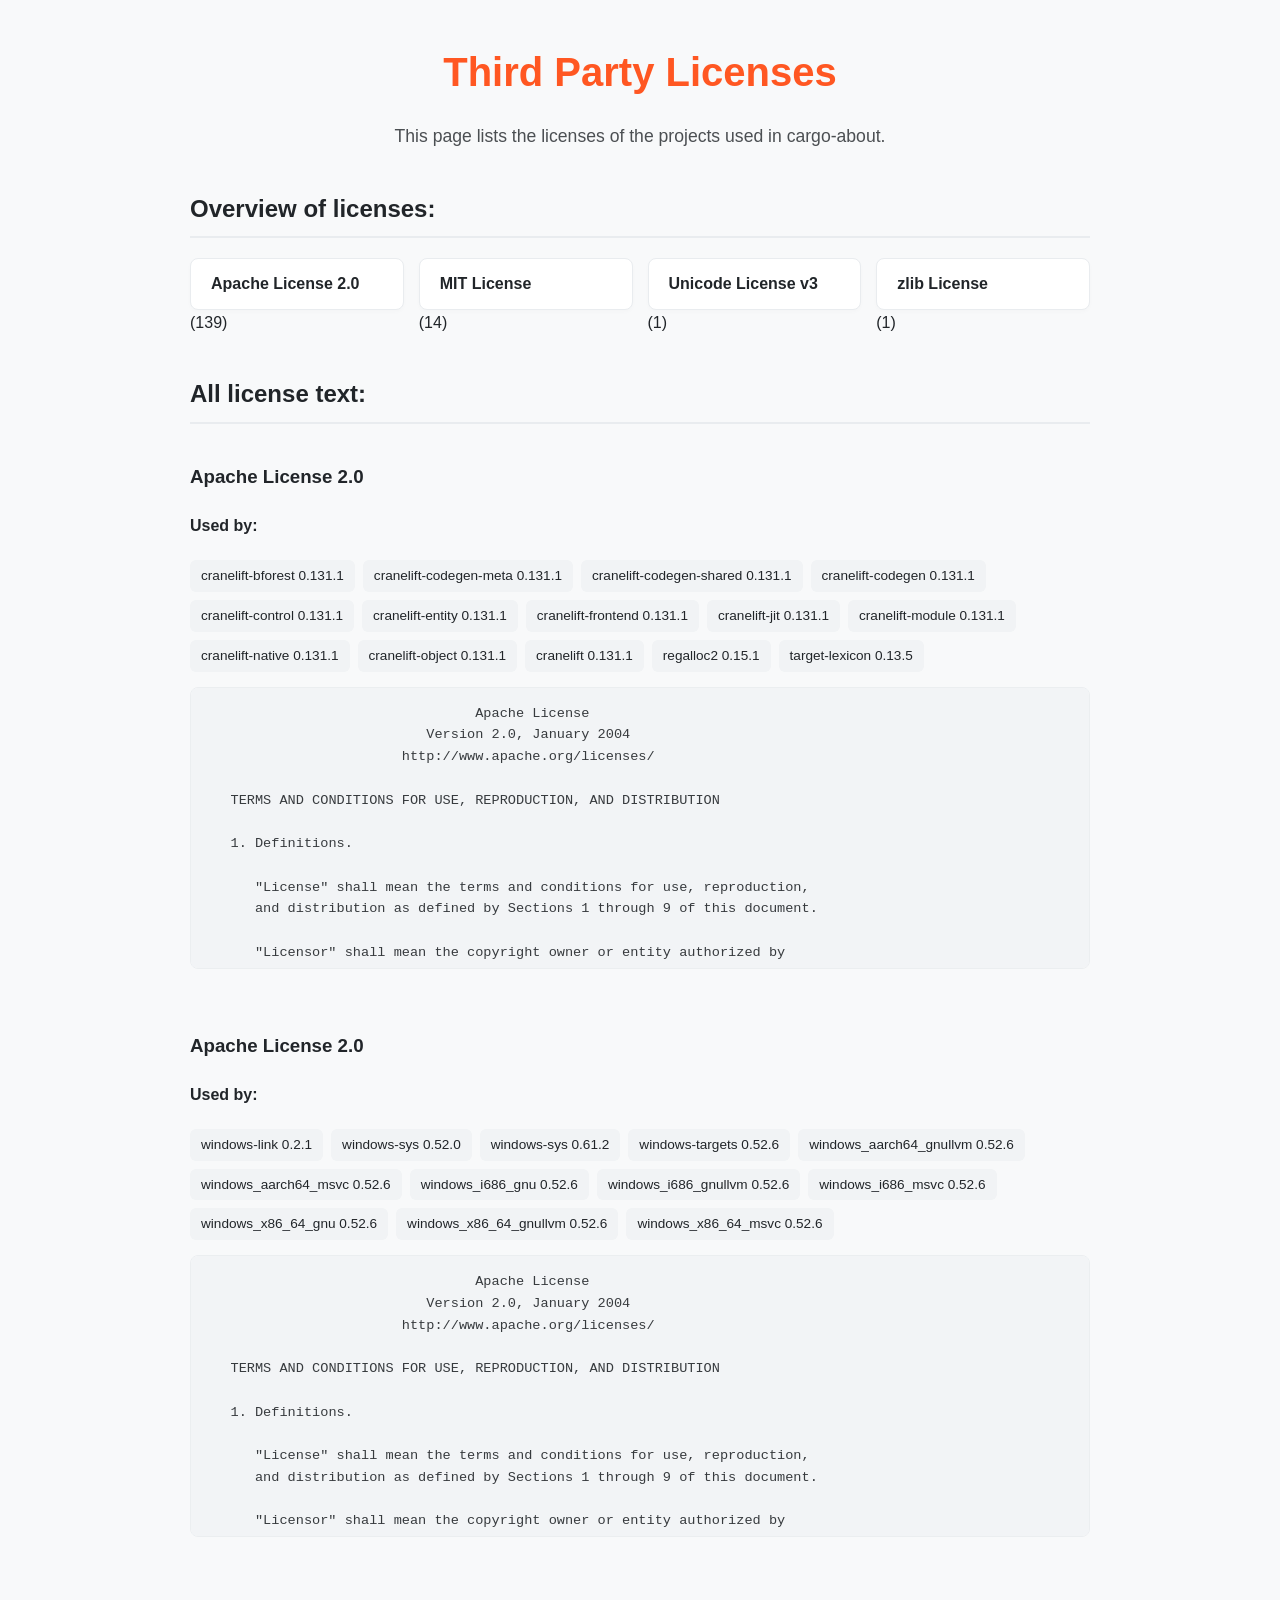
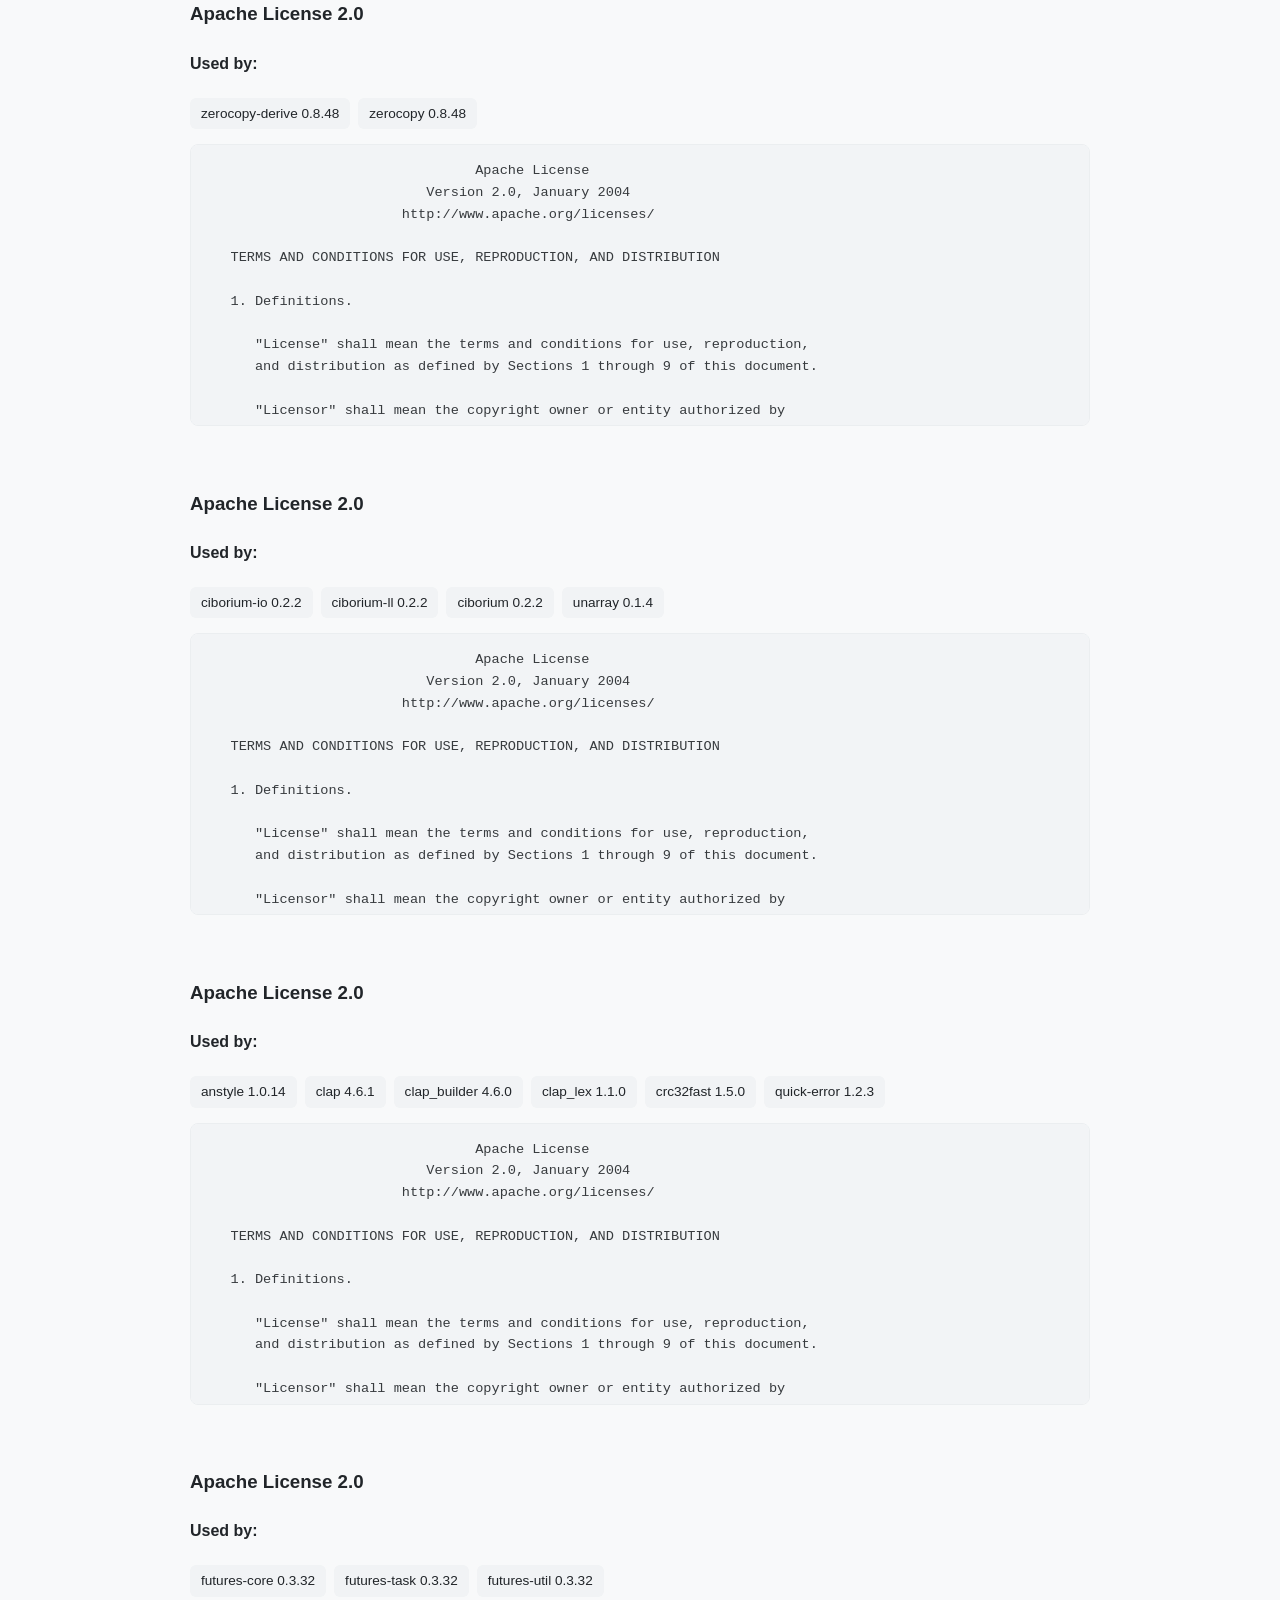
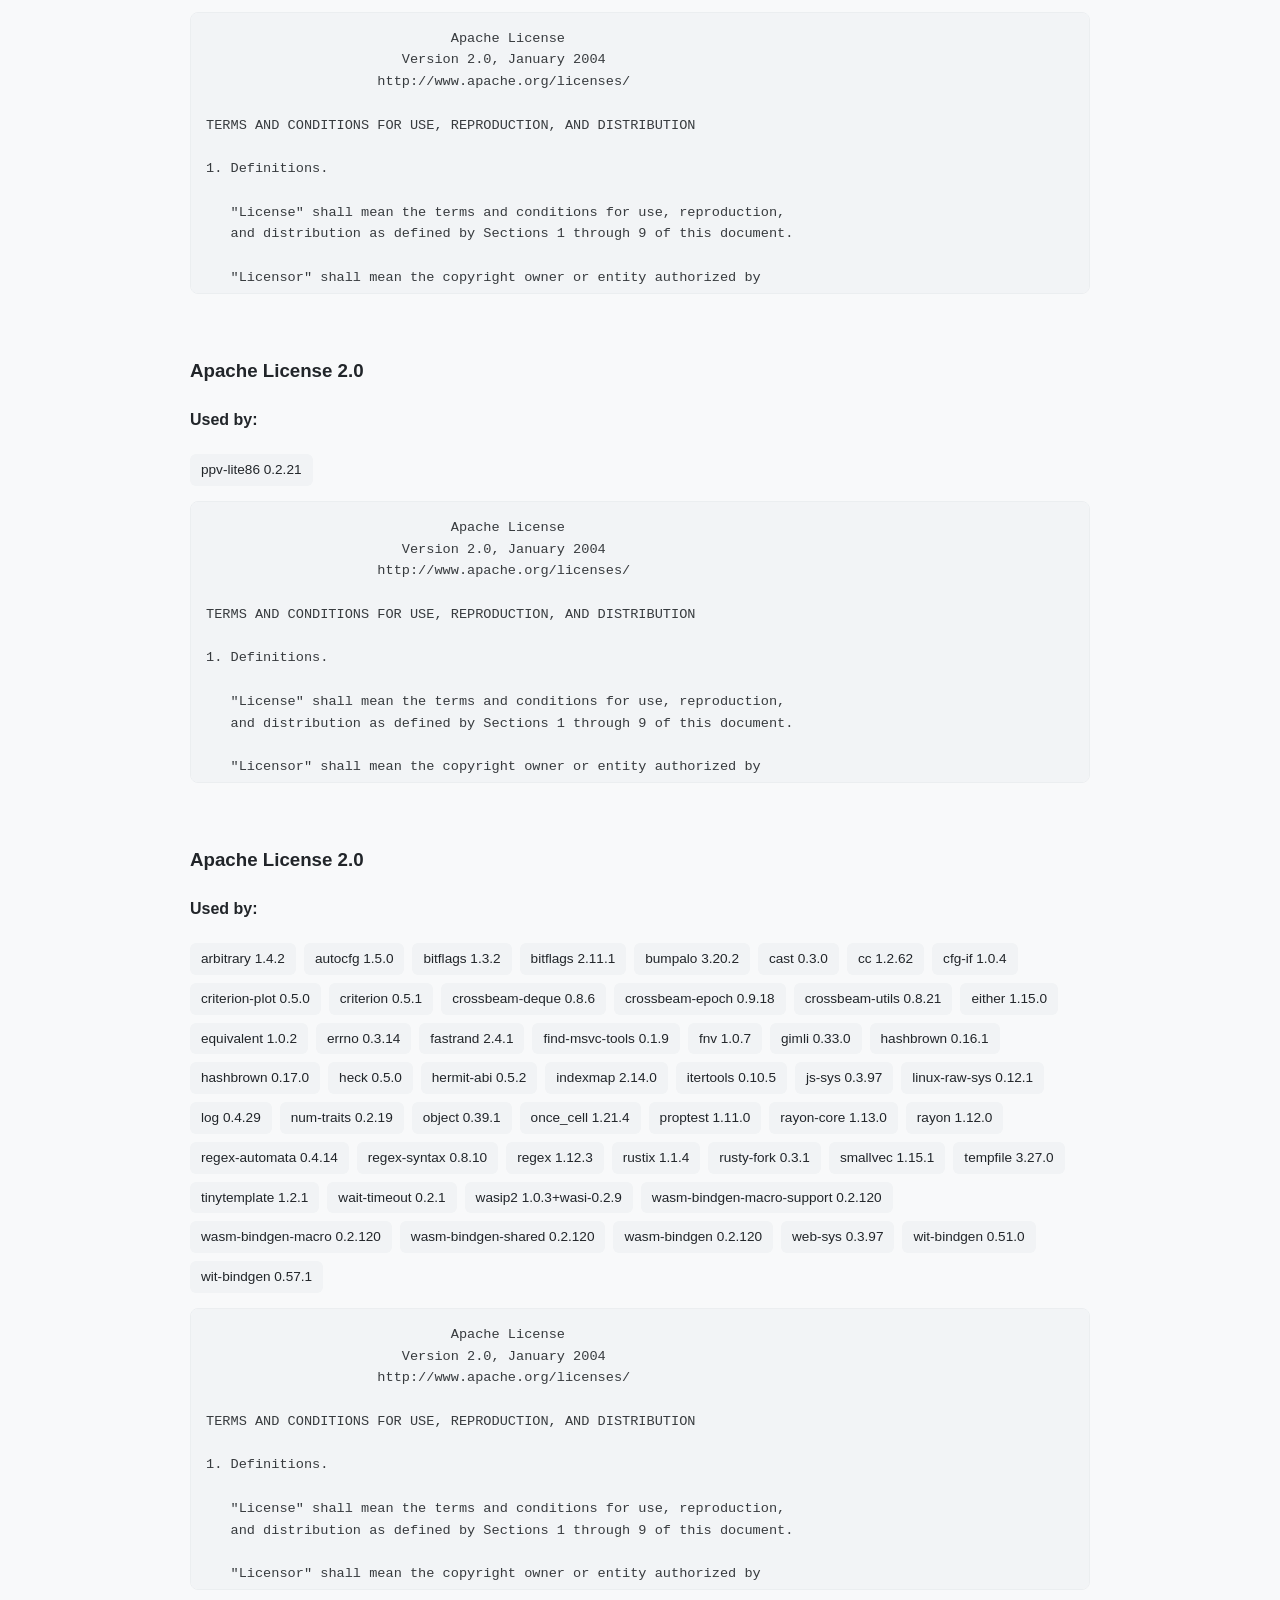
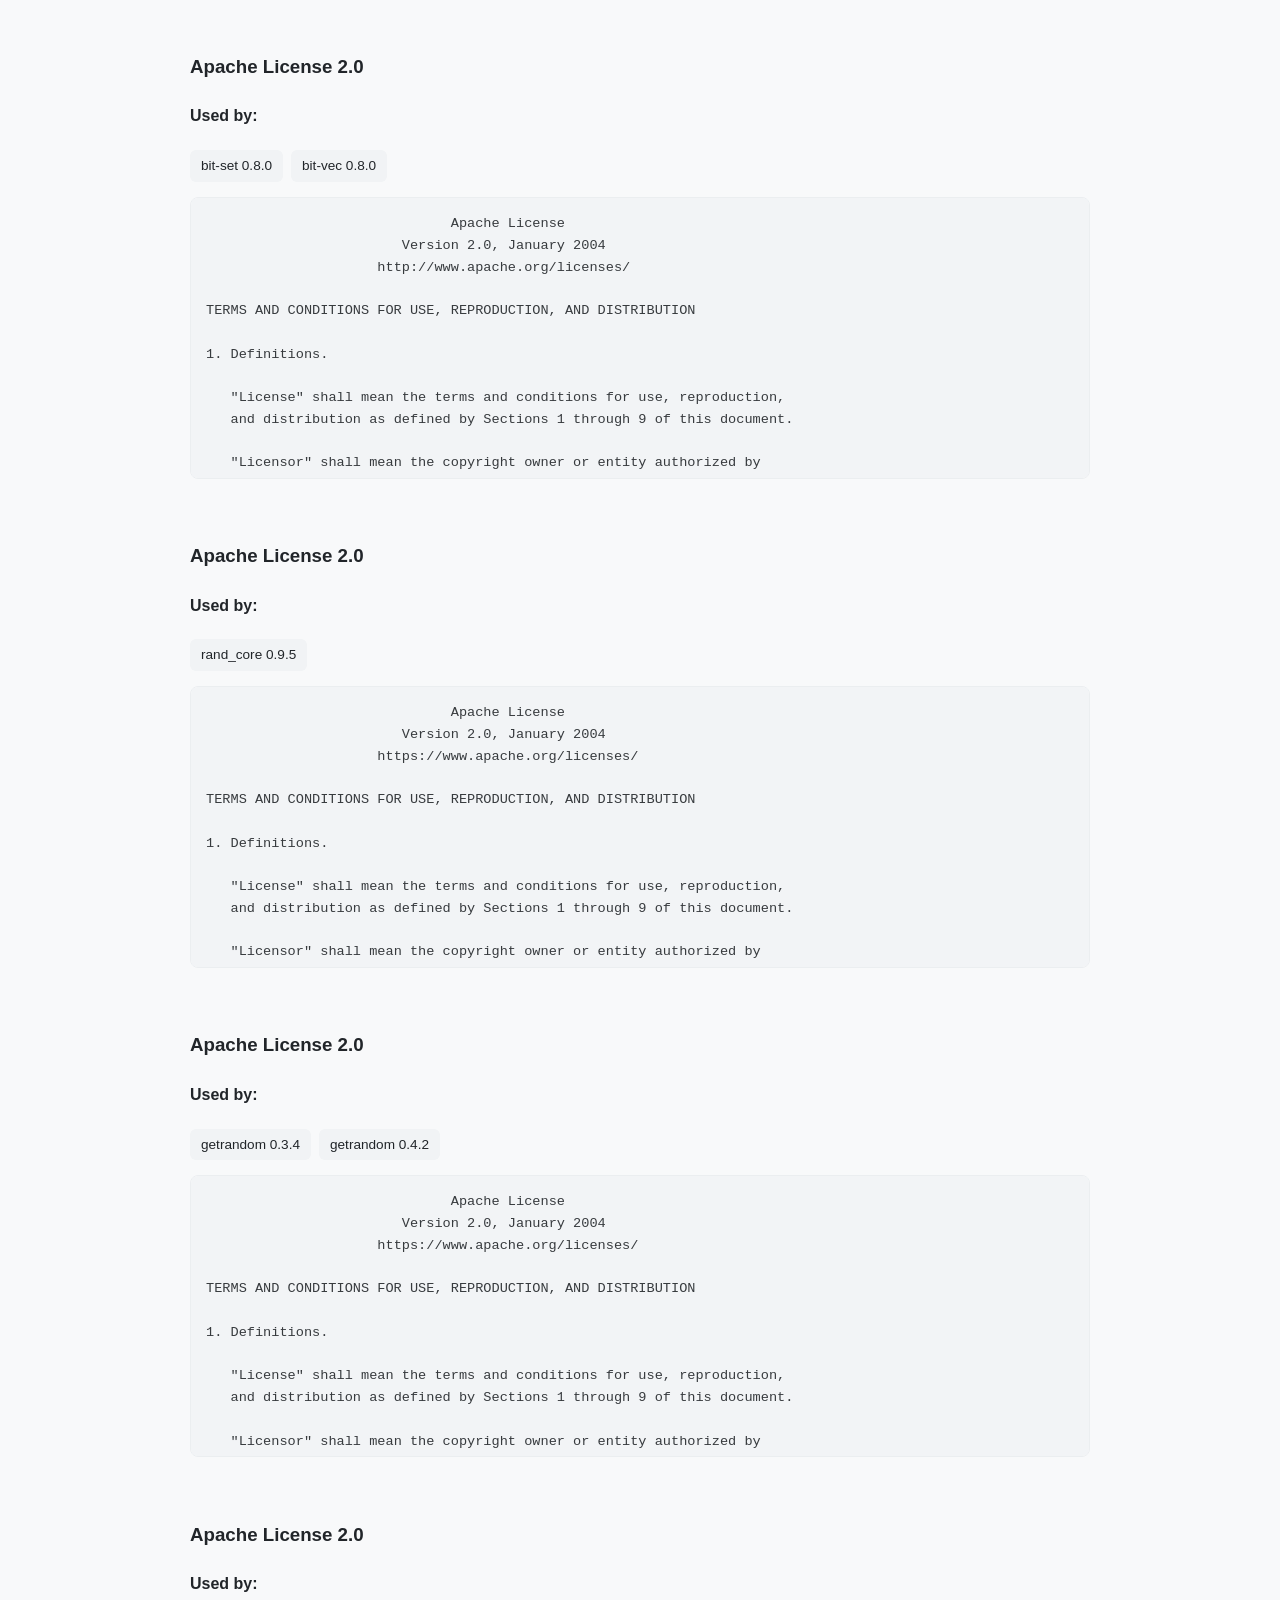
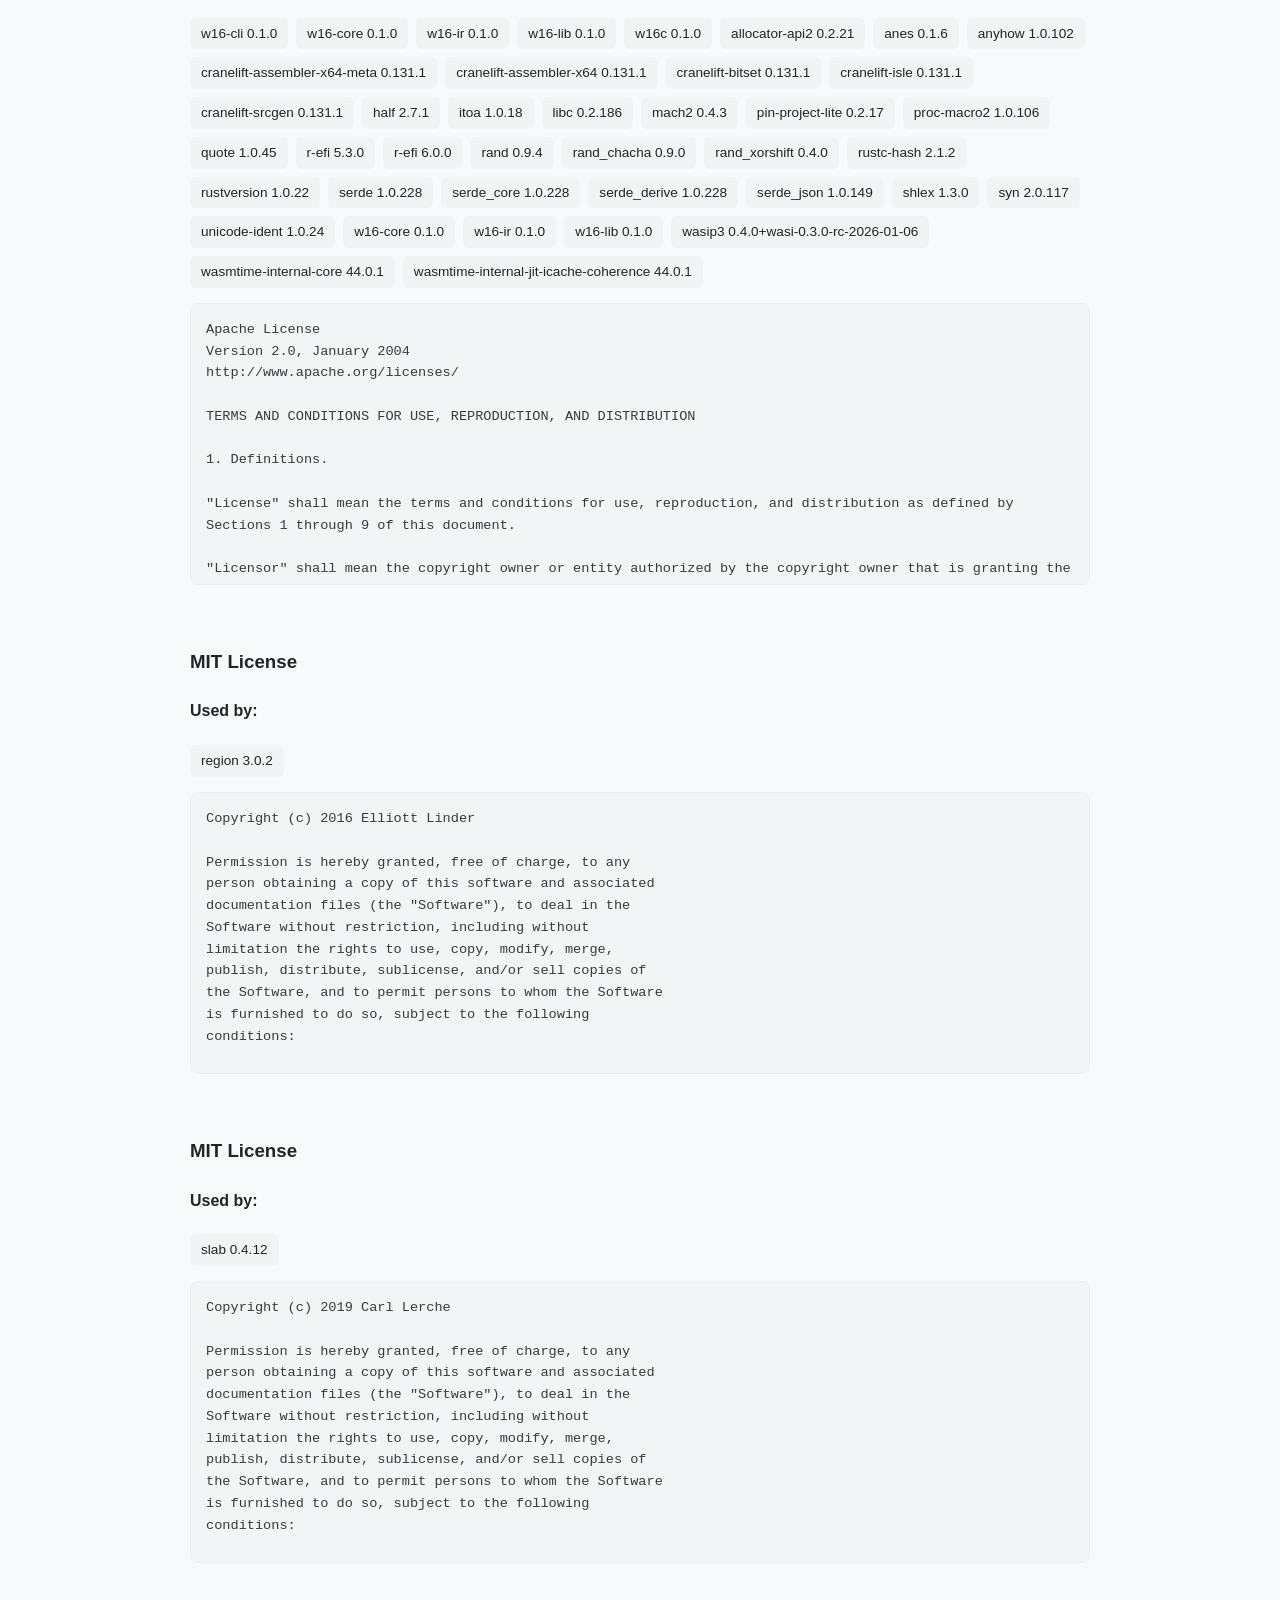
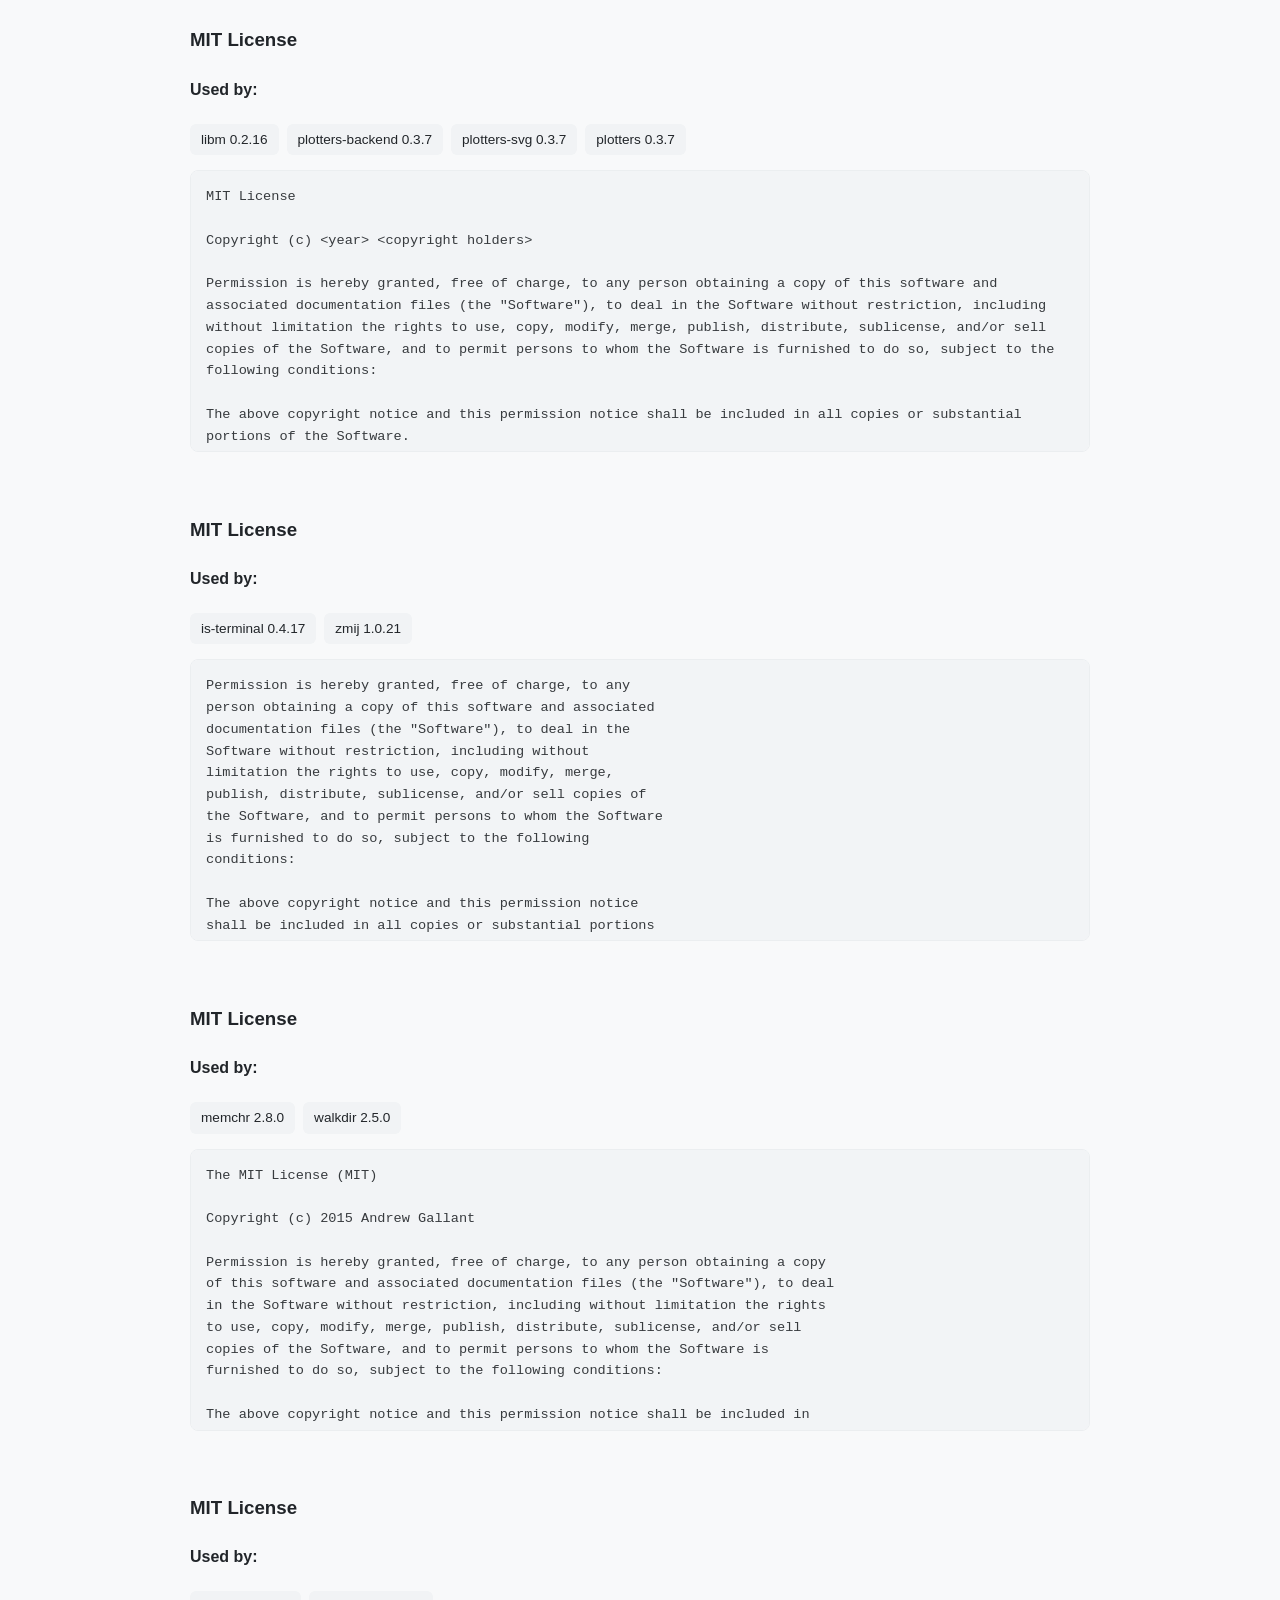
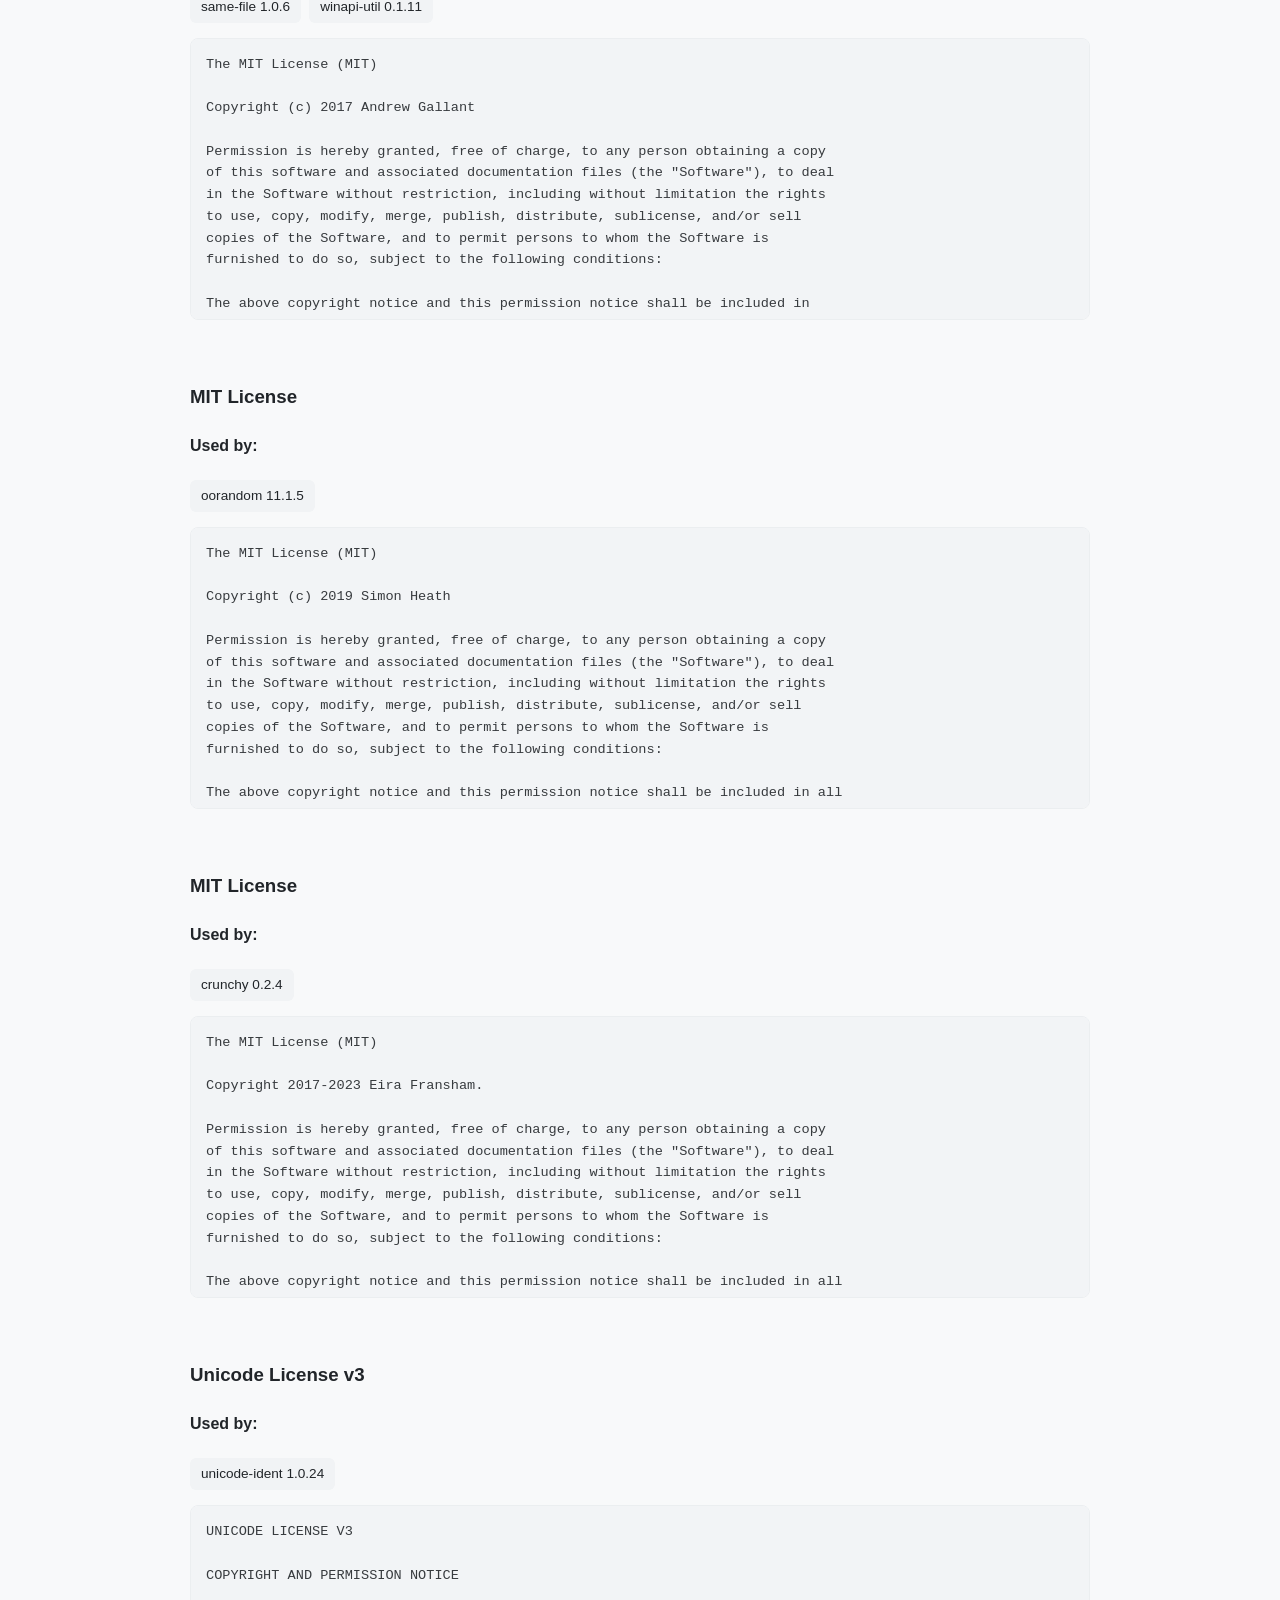
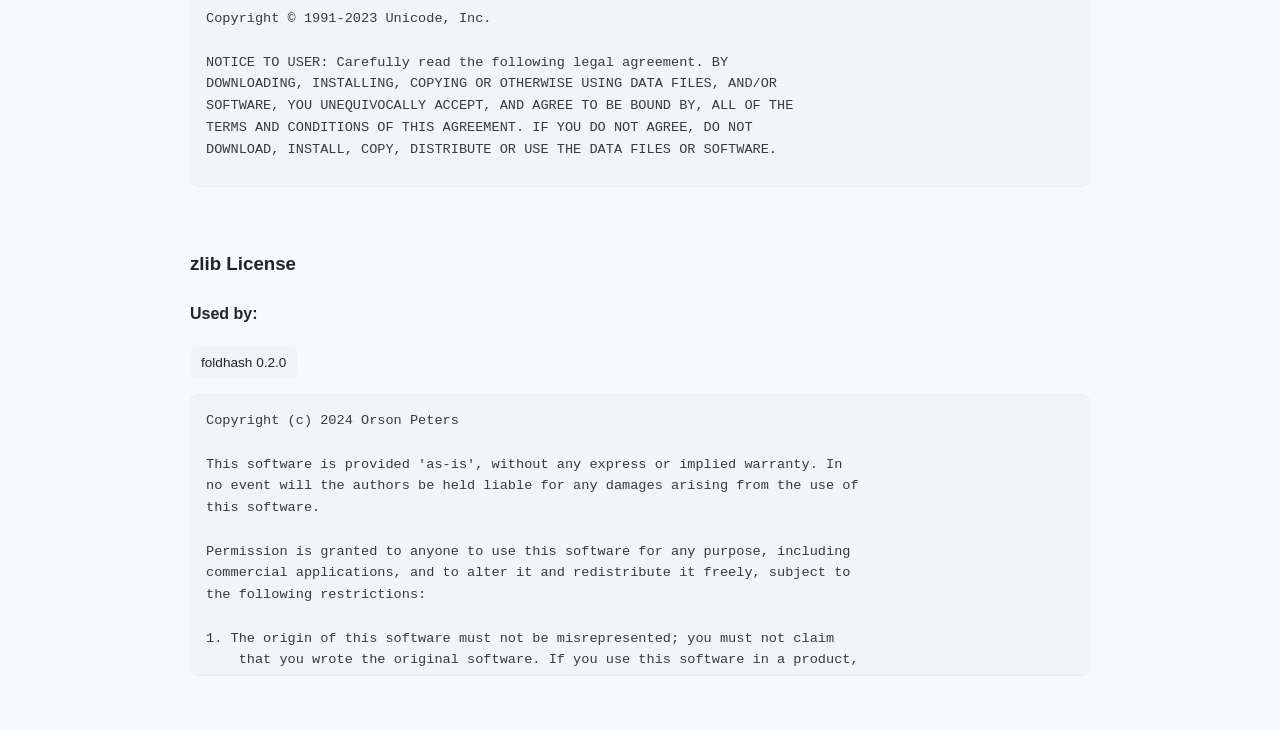
==== commit 1200e8b6: "doc(., w16-lib): добавил побольше документации, и сделал файл "NOTICE.html" красивее." ====
--- a/NOTICE.html
+++ b/NOTICE.html
@@ -1,36 +1,194 @@
 <html>
-
+<!-- Please, read this file in web browser -->
 <head>
     <style>
+        :root {
+            --bg-color: #f8f9fa;
+            --text-color: #212529;
+            --card-bg: #ffffff;
+            --border-color: #e9ecef;
+            --primary-color: #ff5722;
+            --accent-bg: #fff3cd;
+            --accent-text: #664d03;
+            --pre-bg: #f1f3f5;
+        }
+
         @media (prefers-color-scheme: dark) {
-            body {
-                background: #333;
-                color: white;
-            }
-            a {
-                color: skyblue;
+            :root {
+                --bg-color: #1e1e1e;
+                --text-color: #f8f9fa;
+                --card-bg: #2d2d2d;
+                --border-color: #3d3d3d;
+                --pre-bg: #111111;
+                --accent-bg: #2c2513;
+                --accent-text: #ffecb5;
             }
         }
+
+        body {
+            background-color: var(--bg-color);
+            color: var(--text-color);
+            font-family: -apple-system, BlinkMacSystemFont, "Segoe UI", Roboto, Helvetica, Arial, sans-serif;
+            line-height: 1.6;
+            margin: 0;
+            padding: 40px 20px;
+            transition: background-color 0.3s, color 0.3s;
+        }
+
         .container {
-            font-family: sans-serif;
-            max-width: 800px;
+            max-width: 900px;
             margin: 0 auto;
         }
+
         .intro {
             text-align: center;
+            margin-bottom: 40px;
         }
+
+        .intro h1 {
+            font-size: 2.5rem;
+            margin-bottom: 10px;
+            color: var(--primary-color);
+        }
+
+        .intro p {
+            font-size: 1.1rem;
+            opacity: 0.8;
+        }
+
+        h2 {
+            font-size: 1.5rem;
+            border-bottom: 2px solid var(--border-color);
+            padding-bottom: 8px;
+            margin-top: 40px;
+        }
+
+        .licenses-overview {
+            display: grid;
+            grid-template-columns: repeat(auto-fill, minmax(200px, 1fr));
+            gap: 15px;
+            list-style: none;
+            padding: 0;
+            margin-bottom: 40px;
+        }
+
+        .licenses-overview li a {
+            display: flex;
+            justify-content: space-between;
+            align-items: center;
+            padding: 12px 20px;
+            background: var(--card-bg);
+            border: 1px solid var(--border-color);
+            border-radius: 8px;
+            color: var(--text-color);
+            text-decoration: none;
+            font-weight: 600;
+            transition: all 0.2s ease;
+            box-shadow: 0 2px 4px rgba(0,0,0,0.02);
+        }
+
+        .licenses-overview li a:hover {
+            border-color: var(--primary-color);
+            transform: translateY(-2px);
+            box-shadow: 0 4px 8px rgba(0,0,0,0.08);
+        }
+
+        .licenses-overview li .count {
+            background: var(--pre-bg);
+            padding: 2px 8px;
+            border-radius: 12px;
+            font-size: 0.85rem;
+            font-weight: normal;
+        }
+
         .licenses-list {
             list-style-type: none;
             margin: 0;
             padding: 0;
+            display: flex;
+            flex-direction: column;
+            gap: 30px;
         }
+
+        .license-card {
+            background: var(--card-bg);
+            border: 1px solid var(--border-color);
+            border-radius: 12px;
+            padding: 25px;
+            box-shadow: 0 4px 6px rgba(0,0,0,0.02);
+        }
+
+        .license-header {
+            display: flex;
+            justify-content: space-between;
+            align-items: center;
+            flex-wrap: wrap;
+            gap: 10px;
+            margin-bottom: 15px;
+        }
+
+        .license-title {
+            margin: 0;
+            font-size: 1.4rem;
+            color: var(--primary-color);
+        }
+
+        .used-by-title {
+            margin: 15px 0 5px 0;
+            font-size: 0.95rem;
+            text-transform: uppercase;
+            letter-spacing: 0.5px;
+            opacity: 0.7;
+        }
+
         .license-used-by {
-            margin-top: -10px;
+            display: flex;
+            flex-wrap: wrap;
+            gap: 8px;
+            padding: 0;
+            list-style: none;
+            margin-bottom: 15px;
         }
+
+        .license-used-by li a {
+            display: inline-block;
+            background: var(--pre-bg);
+            color: var(--text-color);
+            padding: 4px 10px;
+            border-radius: 6px;
+            font-size: 0.85rem;
+            text-decoration: none;
+            border: 1px solid transparent;
+            transition: all 0.2s;
+        }
+
+        .license-used-by li a:hover {
+            border-color: var(--primary-color);
+            background: var(--card-bg);
+        }
+
         .license-text {
-            max-height: 200px;
-            overflow-y: scroll;
+            background-color: var(--pre-bg);
+            border: 1px solid var(--border-color);
+            border-radius: 8px;
+            padding: 15px;
+            max-height: 250px;
+            overflow-y: auto;
             white-space: pre-wrap;
+            font-family: "SFMono-Regular", Consolas, "Liberation Mono", Menlo, Courier, monospace;
+            font-size: 0.85rem;
+            opacity: 0.9;
+        }
+
+        .license-text::-webkit-scrollbar {
+            width: 8px;
+        }
+        .license-text::-webkit-scrollbar-track {
+            background: transparent;
+        }
+        .license-text::-webkit-scrollbar-thumb {
+            background: var(--border-color);
+            border-radius: 4px;
         }
     </style>
 </head>
